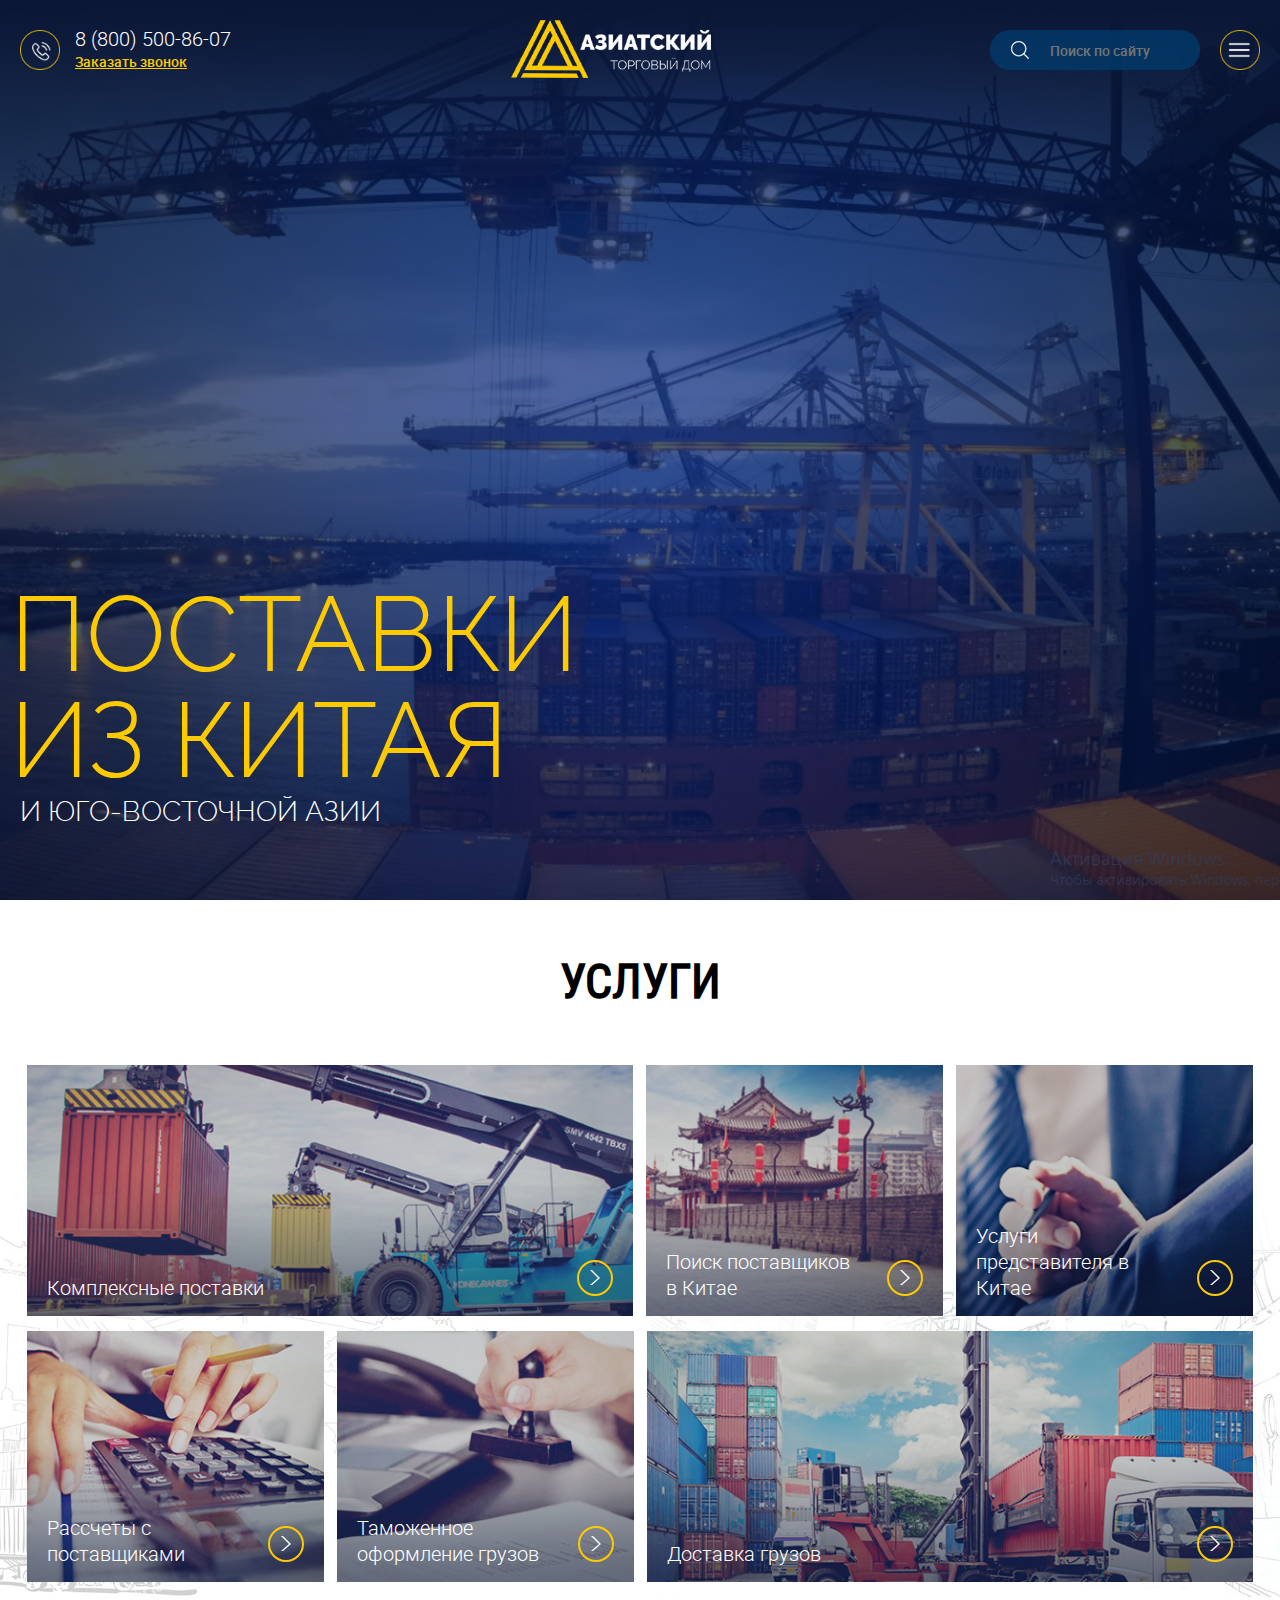
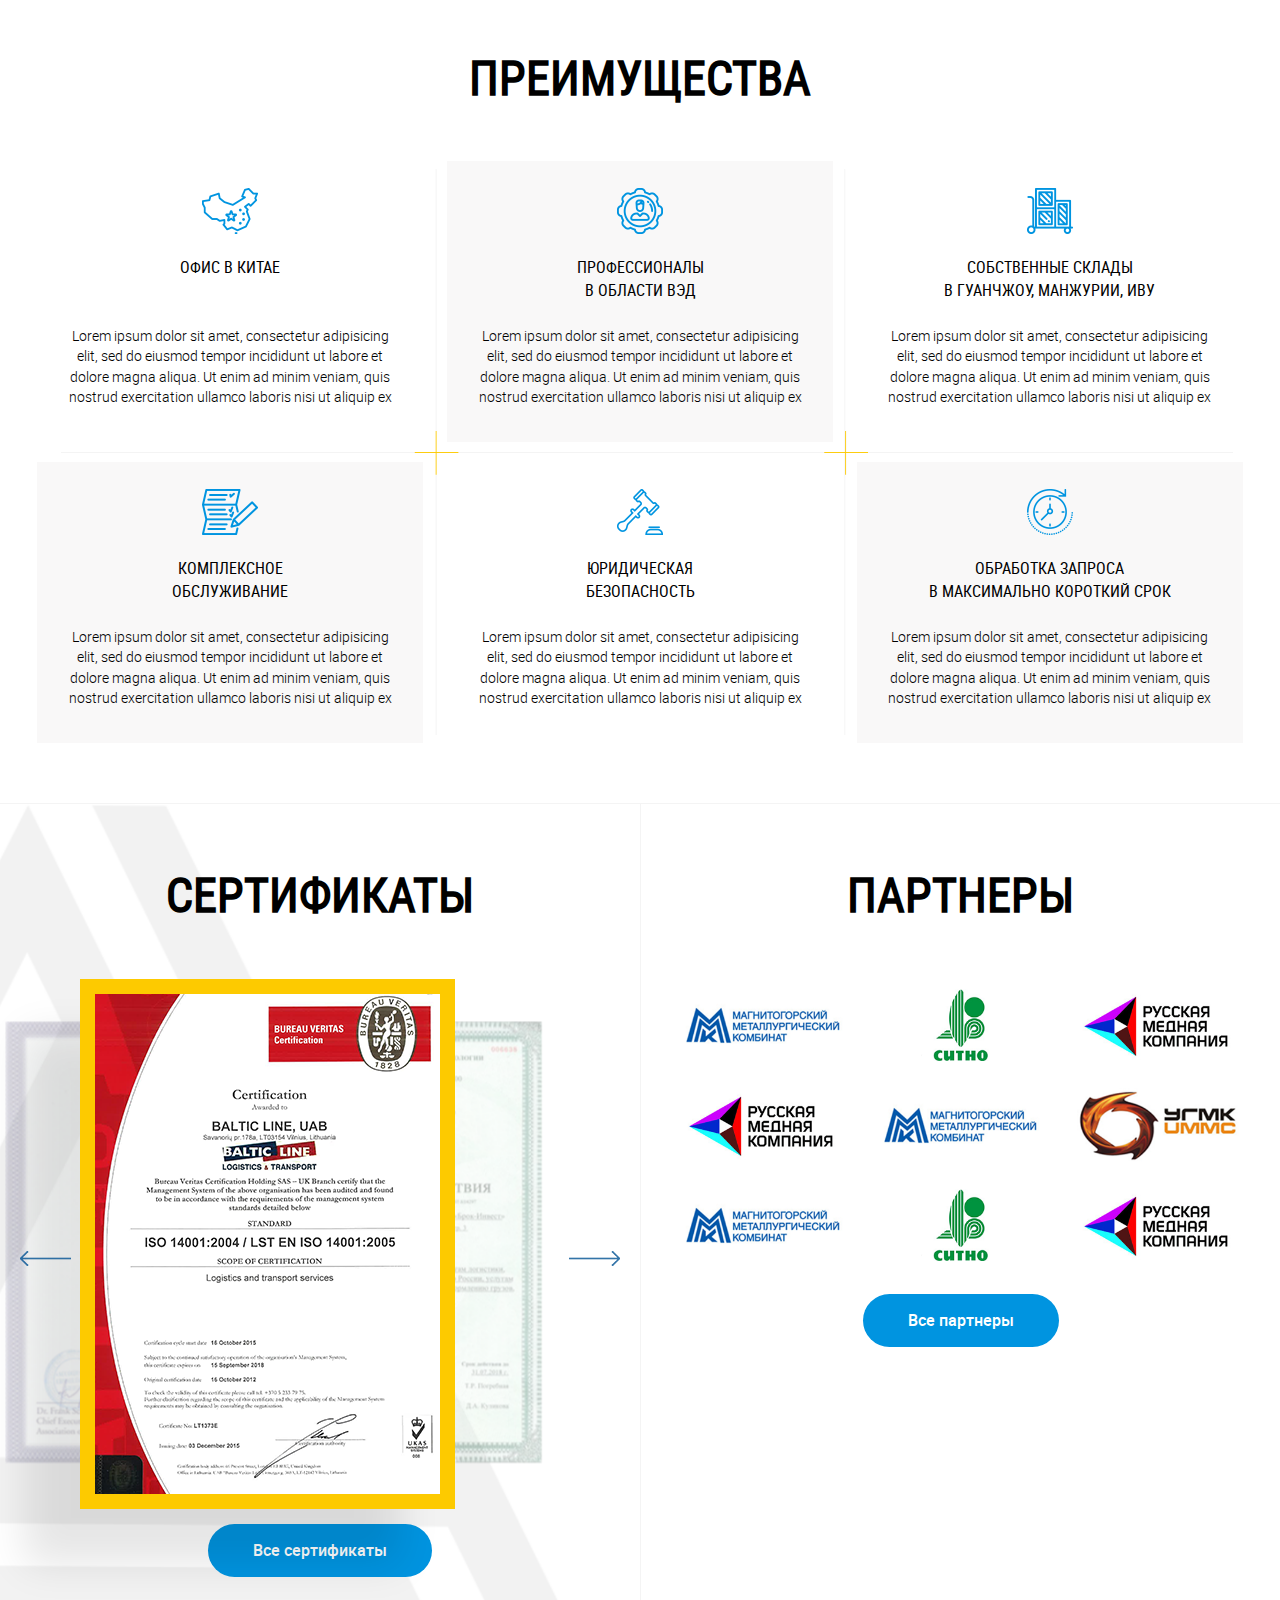
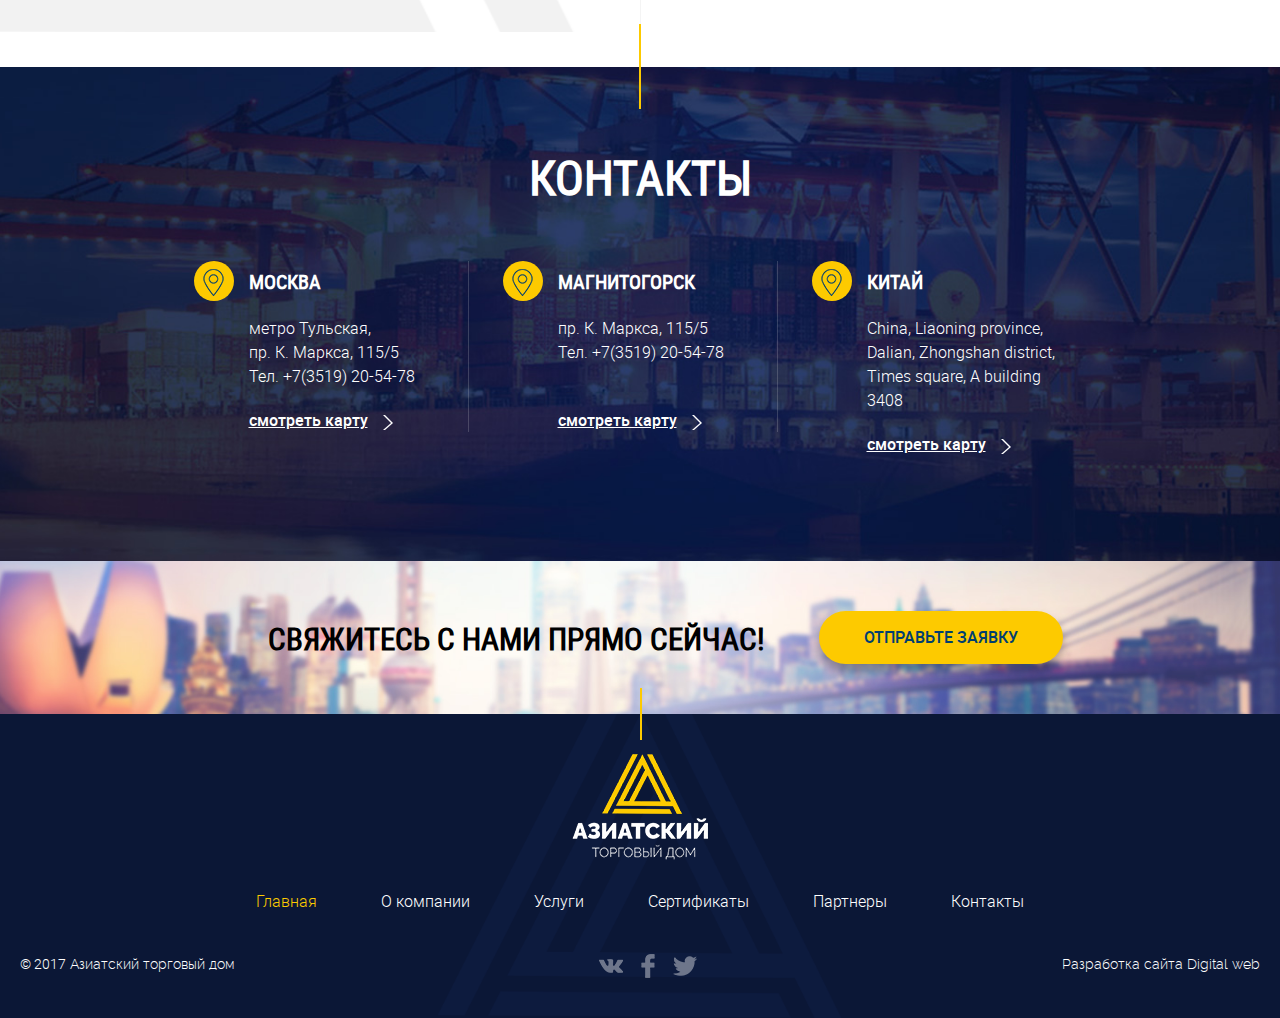
==== index.html @ be12a988 "Верстка главной" ====
<!DOCTYPE html>
<html dir="ltr" lang="ru-RU">
<head>
	<meta charset="utf-8" />
	<meta name="viewport" content="width=device-width">
	
	<!--[if lt IE 9]><script src="js/html5.js" type="text/javascript"></script><![endif]-->
	
	<script type="Text/Javascript" src="js/jquery-1.12.1.min.js"></script>
	<script type="text/javascript" src="js/modernizr.custom.53451.js"></script>
	<script type="text/javascript" src="js/slick.min.js"></script>
	<script type="text/javascript" src="js/jquery.fancybox.min.js"></script>
	<script type="text/javascript" src="js/jquery.gallery.js"></script>
	<script type="text/javascript" src="js/script.js"></script> 
	
	<title>Азиатский торговый дом</title>
	<link rel="stylesheet" type="text/css"  media="all" href="css/jquery.fancybox.css" />
	<link rel="stylesheet" type="text/css"media="all" href="css/slick.css"/>
	<link rel="stylesheet" type="text/css"  media="all" href="css/font.css" />
	<link rel="stylesheet" type="text/css"  media="all" href="css/style_galery.css" />
	<link rel="stylesheet" type="text/css"  media="all" href="template_styles.css" />
</head>
<body id="index"> <!-- Важно!!! на главной странице добавлять в тег body id="index", а во всех остальных его убирать -->

	<!-- шапка -->
	<header id="header">
	    <div class="in">
		
		<div id="headr_cont">
			<a class="tel" href="tel:+78005008607">8 (800) 500-86-07</a><br>
			<a class="order_call" href="#">Заказать звонок</a>
		</div>
		<nav>
			<div class="main_menu_wrap">
			    <ul class="main_menu">
				<li>
					<a href="#" title="Главная страница">Главная</a>
				</li>
				<li>
					<a href="about.html" title="О компании">О компании</a>
				</li>
				<li class="active">
					<a href="services.html" title="Услуги">Услуги</a>
					<ul>
						<li><a href="services-text.html" title="Комплексные поставки ">Комплексные поставки </a></li>
						<li><a href="services-text.html" title="Поиск поставщиков в Китае">Поиск поставщиков в Китае</a></li>
						<li class="active"><a href="services-text.html" title="Рассчеты с поставщиками">Рассчеты с поставщиками</a></li>
						<li><a href="services-text.html" title="Таможенное оформление грузов">Таможенное оформление грузов</a></li>
						<li><a href="services-text.html" title="Доставка грузов">Доставка грузов</a></li>
						<li><a href="services-text.html" title="Услуги представителя в Китае">Услуги представителя в Китае</a></li>
					</ul>
				</li>            
				<li>
					<a href="certificates.html" title="Сертификаты">Сертификаты</a>
				</li>
				<li>
					<a href="partners.html" title="Партнеры">Партнеры</a>
				</li>
				<li>
					<a href="contacts.html" title="Контакты">Контакты</a>
				</li>
			     </ul>
			</div>
			<span class="menu_button"></span>
			<span class="menu_close"></span>
		</nav>
		
		<div class="head_search">
			<form>
				<input type="text" value="" placeholder="Поиск по сайту" >
				<input class="submit" type="submit" value="Поиск">
			</form>
		</div>
		
		<div id="logo">
			<img src="images/logo.png" alt="Азиатский торговый дом" />
		</div>
	    </div>
	</header>
	<!-- end шапка -->
	
	
	<div class="main_section" id="main_screen">
		<div id="background_video">
			<video class="bg_video" loop="loop" autoplay="autoplay" preload="auto" muted="">
				<source src="video/video_bg_main.mp4" type="video/mp4">
				<p>Ваш браузер не поддерживает воспроизведение видео.</p>
			</video>
		</div>
		
		<div class="in">
			<div class="text">
				<div class="h">Поставки <br>из Китая</div>
				<p>и Юго-восточной Азии</p>
			</div>
		</div>
	</div>
	
	<!-- Услуги -->
	<div class="main_section" id="services">
		<div class="in">
		    <div class="h1">Услуги</div>
		    <div class="services_wrap">
			<div class="service">
			    <a href="#">
				<div class="img" style="background-image: url('images/foto1.jpg')"></div>
				<div class="h2">Комплексные поставки</div>
				<span>Подробнее</span>
			    </a>
			</div>
			<div class="service">
			    <a href="#">
				<div class="img" style="background-image: url('images/foto2.jpg')"></div>
				<div class="h2">Поиск поставщиков в Китае</div>
				<span>Подробнее</span>
			    </a>
			</div>
			<div class="service">
			    <a href="#">
				<div class="img" style="background-image: url('images/foto3.jpg')"></div>
				<div class="h2">Услуги представителя в Китае</div>
				<span>Подробнее</span>
			    </a>
			</div>
			<div class="service">
			    <a href="#">
				<div class="img" style="background-image: url('images/foto4.jpg')"></div>
				<div class="h2">Рассчеты с поставщиками</div>
				<span>Подробнее</span>
			    </a>
			</div>
			<div class="service">
			    <a href="#">
				<div class="img" style="background-image: url('images/foto5.jpg')"></div>
				<div class="h2">Таможенное оформление грузов</div>
				<span>Подробнее</span>
			    </a>
			</div>
			<div class="service">
			    <a href="#">
				<div class="img" style="background-image: url('images/foto6.jpg')"></div>
				<div class="h2">Доставка грузов</div>
				<span>Подробнее</span>
			    </a>
			</div>
		    </div>
			
		</div>
	</div>
	
	<!-- Преимущества -->
	<div class="main_section" id="advantages">
		<div class="in">
			<div class="h1">Преимущества</div>
			<div class="advantages_wrap">
				<div class="advantage">
					<div class="icon"><img src="images/advantages_icon1.png" alt=""></div>
					<h6>Офис в&nbsp;Китае</h6>
					<p>Lorem ipsum dolor sit amet, consectetur adipisicing elit, sed do eiusmod tempor incididunt ut labore et dolore magna aliqua. Ut enim ad minim veniam, quis nostrud exercitation ullamco laboris nisi ut aliquip ex</p>
				</div>
				<div class="advantage">
					<div class="icon"><img src="images/advantages_icon2.png" alt=""></div>
					<h6>Профессионалы <br>в&nbsp;области&nbsp;ВЭД</h6>
					<p>Lorem ipsum dolor sit amet, consectetur adipisicing elit, sed do eiusmod tempor incididunt ut labore et dolore magna aliqua. Ut enim ad minim veniam, quis nostrud exercitation ullamco laboris nisi ut aliquip ex</p>
				</div>
				<div class="advantage">
					<div class="icon"><img src="images/advantages_icon3.png" alt=""></div>
					<h6>Собственные склады <br>в Гуанчжоу, Манжурии, Иву</h6>
					<p>Lorem ipsum dolor sit amet, consectetur adipisicing elit, sed do eiusmod tempor incididunt ut labore et dolore magna aliqua. Ut enim ad minim veniam, quis nostrud exercitation ullamco laboris nisi ut aliquip ex</p>
				</div>
				<div class="advantage">
					<div class="icon"><img src="images/advantages_icon4.png" alt=""></div>
					<h6>Комплексное <br>обслуживание</h6>
					<p>Lorem ipsum dolor sit amet, consectetur adipisicing elit, sed do eiusmod tempor incididunt ut labore et dolore magna aliqua. Ut enim ad minim veniam, quis nostrud exercitation ullamco laboris nisi ut aliquip ex</p>
				</div>
				<div class="advantage">
					<div class="icon"><img src="images/advantages_icon5.png" alt=""></div>
					<h6>Юридическая <br>безопасность</h6>
					<p>Lorem ipsum dolor sit amet, consectetur adipisicing elit, sed do eiusmod tempor incididunt ut labore et dolore magna aliqua. Ut enim ad minim veniam, quis nostrud exercitation ullamco laboris nisi ut aliquip ex</p>
				</div>
				<div class="advantage">
					<div class="icon"><img src="images/advantages_icon6.png" alt=""></div>
					<h6>Обработка запроса <br>в максимально короткий срок</h6>
					<p>Lorem ipsum dolor sit amet, consectetur adipisicing elit, sed do eiusmod tempor incididunt ut labore et dolore magna aliqua. Ut enim ad minim veniam, quis nostrud exercitation ullamco laboris nisi ut aliquip ex</p>
				</div>
				
			</div>
		</div>
	</div>
	
	<!-- Сертификаты -->
	<div class="main_section" id="certificates">
		<div class="in">
			<div class="h1">Сертификаты</div>
			<!--img class="cert" src="images/cert.jpg" alt="" />< Временная картинка-заглушка -->
			<div class="certificates_wrap dg-container">
				<div class="dg-wrapper">
					<a herf="#"><img class="cert" src="images/cert1.png" alt="" /></a>
					<a herf="#"><img class="cert" src="images/cert2.png" alt="" /></a>
					<a herf="#"><img class="cert" src="images/cert3.png" alt="" /></a>
					<a herf="#"><img class="cert" src="images/cert1.png" alt="" /></a>
					<a herf="#"><img class="cert" src="images/cert2.png" alt="" /></a>
					<a herf="#"><img class="cert" src="images/cert3.png" alt="" /></a>
				</div>
				<nav>	
					<span class="dg-prev">&lt;</span>
					<span class="dg-next">&gt;</span>
				</nav>
			</div>
			<div><a class="button" href="#">Все сертификаты</a></div>
		</div>
	</div>
	
	
	<!-- Партнеры -->
	<div class="main_section" id="partners">
		<div class="in">
			<div class="h1">Партнеры</div>
			<div class="partners_wrap">
				<div class="partner">
					<img class="partn_logo" src="images/mmk.png" alt="Магнитогоский металлургический комбинат" />
				</div>
				<div class="partner">
					<img class="partn_logo" src="images/sitno.png" alt="Ситно" />
				</div>
				<div class="partner">
					<img class="partn_logo" src="images/rmk.png" alt="Русская медная компания" />
				</div>
				<div class="partner">
					<img class="partn_logo" src="images/rmk.png" alt="Русская медная компания" />
				</div>
				<div class="partner">
					<img class="partn_logo" src="images/mmk.png" alt="Магнитогоский металлургический комбинат" />
				</div>
				<div class="partner">
					<img class="partn_logo" src="images/ugmk.png" alt="УГМК" />
				</div>
				<div class="partner">
					<img class="partn_logo" src="images/mmk.png" alt="Магнитогоский металлургический комбинат" />
				</div>
				<div class="partner">
					<img class="partn_logo" src="images/sitno.png" alt="Ситно" />
				</div>
				<div class="partner">
					<img class="partn_logo" src="images/rmk.png" alt="Русская медная компания" />
				</div>
			</div>
			<div><a class="button" href="#">Все партнеры</a></div>
		</div>
	</div>
	
	
	
	<div class="main_section" id="contacts">
	     <div class="in">
		<div class="h1">Контакты</div>
		<div class="text">
			<div class="cont">
				<h4>Москва</h4>
				<p>
					метро Тульская,<br>
					пр. К. Маркса, 115/5<br>
					Тел. <a href="tel:+73519205478">+7(3519) 20-54-78</a><br>
				</p>
				<a class="map_link" href="#">смотреть карту</a>
			</div>
			<div class="cont">
				<h4>Магнитогорск</h4>
				<p>
					пр. К. Маркса, 115/5<br>
					Тел. <a href="tel:+73519205478">+7(3519) 20-54-78</a><br>
					<br>
				</p>
				<a class="map_link" href="#">смотреть карту</a>
			</div>
			<div class="cont">
				<h4>КИТАЙ</h4>
				<p>
					China, Liaoning province,<br>
					Dalian, Zhongshan district,<br>
					Times square, A building 3408<br>
				</p>
				<a class="map_link" href="#">смотреть карту</a>
			</div>
			
		</div>
	     
	     </div>
	</div>
	
	<div class="main_section" id="send_application">
	     <div class="in">
		<div class="h2">Свяжитесь с нами прямо сейчас!</div>
		<a class="button" href="#">отправьте заявку</a>
	     </div>
	</div>
	
	<!-- подвал -->
	<footer>
	    <div class="in">
		<div id="foo_logo">
			<img src="images/logo_foo.png" alt="Азиатский торговый дом" />
		</div>
		<nav class="foo_main_menu">
			<ul>
				<li class="active">
					<a href="#" title="Главная страница">Главная</a>
				</li>
				<li>
					<a href="about.html" title="О компании">О компании</a>
				</li>
				<li>
					<a href="services.html" title="Услуги">Услуги</a>
				</li>            
				<li>
					<a href="certificates.html" title="Сертификаты">Сертификаты</a>
				</li>
				<li>
					<a href="partners.html" title="Партнеры">Партнеры</a>
				</li>
				<li>
					<a href="contacts.html" title="Контакты">Контакты</a>
				</li>
			</ul>
		</nav>
		<div id="copy"><span>© 2017</span> Азиатский торговый дом</div>
		<div id="dev">Разработка сайта Digital web</div>
		<div id="social">
		    <!--noindex-->
			<a rel="nofollow" title="ВКонтакте" href="#"><img src="images/vk.png" alt="VK" /></a>
			<a rel="nofollow" title="FaceBook" href="#"><img src="images/fb.png" alt="FB" /></a>
			<a rel="nofollow" title="Tweeter" href="#"><img src="images/tw.png" alt="TW" /></a>
		    <!--/noindex-->
		</div>
	    </div>
	</footer>
	<!-- end подвал -->
	

</body>
</html>
---- css/font.css ----
@font-face {
    font-family: 'Roboto';
    src: url('../fonts/roboto-black.eot');
    src: local('Roboto'),
         url('../fonts/roboto-black.eot?#iefix') format('embedded-opentype'),
         url('../fonts/roboto-black.woff2') format('woff2'),
         url('../fonts/roboto-black.woff') format('woff'),
         url('../fonts/roboto-black.ttf') format('truetype'),
         url('../fonts/roboto-black.svg#robotoblack') format('svg');
    font-weight: 900;
    font-style: normal;
}


@font-face {
    font-family: 'Roboto';
    src: url('../fonts/roboto-bold.eot');
    src: local('Roboto'),
         url('../fonts/roboto-bold.eot?#iefix') format('embedded-opentype'),
         url('../fonts/roboto-bold.woff2') format('woff2'),
         url('../fonts/roboto-bold.woff') format('woff'),
         url('../fonts/roboto-bold.ttf') format('truetype'),
         url('../fonts/roboto-bold.svg#robotobold') format('svg');
    font-weight: 700;
    font-style: normal;
}


@font-face {
    font-family: 'Roboto';
    src: url('../fonts/roboto-medium.eot');
    src: local('Roboto'),
         url('../fonts/roboto-medium.eot?#iefix') format('embedded-opentype'),
         url('../fonts/roboto-medium.woff2') format('woff2'),
         url('../fonts/roboto-medium.woff') format('woff'),
         url('../fonts/roboto-medium.ttf') format('truetype'),
         url('../fonts/roboto-medium.svg#robotomedium') format('svg');
    font-weight: 500;
    font-style: normal;
}


@font-face {
    font-family: 'Roboto';
    src: url('../fonts/roboto-light.eot');
    src: local('Roboto'),
         url('../fonts/roboto-light.eot?#iefix') format('embedded-opentype'),
         url('../fonts/roboto-light.woff2') format('woff2'),
         url('../fonts/roboto-light.woff') format('woff'),
         url('../fonts/roboto-light.ttf') format('truetype'),
         url('../fonts/roboto-light.svg#robotolight') format('svg');
    font-weight: 300;
    font-style: normal;
}


@font-face {
    font-family: 'Roboto Condensed';
    src: url('../fonts/robotocondensed-regular.eot');
    src: local('Roboto Condensed'),
         url('../fonts/robotocondensed-regular.eot?#iefix') format('embedded-opentype'),
         url('../fonts/robotocondensed-regular.woff2') format('woff2'),
         url('../fonts/robotocondensed-regular.woff') format('woff'),
         url('../fonts/robotocondensed-regular.ttf') format('truetype'),
         url('../fonts/robotocondensed-regular.svg#roboto_condensedregular') format('svg');
    font-weight: 400;
    font-style: normal;
}


@font-face {
    font-family: 'Raleway';
    src: url('../fonts/raleway-bold.eot');
    src: local('Raleway'),
         url('../fonts/raleway-bold.eot?#iefix') format('embedded-opentype'),
         url('../fonts/raleway-bold.woff2') format('woff2'),
         url('../fonts/raleway-bold.woff') format('woff'),
         url('../fonts/raleway-bold.ttf') format('truetype'),
         url('../fonts/raleway-bold.svg#ralewaybold') format('svg');
    font-weight: 700;
    font-style: normal;
}


@font-face {
    font-family: 'Raleway';
    src: url('../fonts/raleway-light.eot');
    src: local('Raleway'),
         url('../fonts/raleway-light.eot?#iefix') format('embedded-opentype'),
         url('../fonts/raleway-light.woff2') format('woff2'),
         url('../fonts/raleway-light.woff') format('woff'),
         url('../fonts/raleway-light.ttf') format('truetype'),
         url('../fonts/raleway-light.svg#ralewaylight') format('svg');
    font-weight: 300;
    font-style: normal;
}
---- css/style_galery.css ----
.dg-container{
	width: 100%;
	height: 545px;
	position: relative;
}
.dg-wrapper{
	width: 481px;
	height: 500px;
	margin: 0 auto;
	position: relative;
	-webkit-transform-style: preserve-3d;
	-moz-transform-style: preserve-3d;
	-o-transform-style: preserve-3d;
	-ms-transform-style: preserve-3d;
	transform-style: preserve-3d;
	-webkit-perspective: 1500px;
	-moz-perspective: 1500px;
	-o-perspective: 1500px;
	-ms-perspective: 1500px;
	perspective: 1500px;
}
.dg-wrapper a{
	width: 345px;
	/*width: 482px;  */
	/*height: 316px;*/
	height: 500px;
	display: block;
	position: absolute;
	left: 0;
	top: 0;
	background: transparent url(../images/browser.png) no-repeat top left;
	/*box-shadow: 0px 10px 20px rgba(0,0,0,0.3);*/
	border: 15px solid transparent;
}
.dg-wrapper a.dg-transition{
	-webkit-transition: all 0.5s ease-in-out;
	-moz-transition: all 0.5s ease-in-out;
	-o-transition: all 0.5s ease-in-out;
	-ms-transition: all 0.5s ease-in-out;
	transition: all 0.5s ease-in-out;
}
.dg-wrapper a img{
	display: block;
	/*padding: 41px 0px 0px 1px;*/
	opacity: 0.3;
	-webkit-transition: opacity 0.2s ease-out 0s;
	-moz-transition: opacity 0.2s ease-out 0s;
	-o-transition: opacity 0.2s ease-out 0s;
	transition: opacity 0.2s ease-out 0s;
}
.dg-wrapper a div{
	font-style: italic;
	text-align: center;
	line-height: 50px;
	text-shadow: 1px 1px 1px rgba(255,255,255,0.5);
	color: #333;
	font-size: 16px;
	width: 100%;
	bottom: -55px;
	display: none;
	position: absolute;
}
.dg-wrapper a.dg-center{
	box-shadow: -55px 55px 38px rgba(0,0,0,0.1);
	border-color: #fdca00;
}
.dg-wrapper a.dg-center img {
	opacity: 1;
}
.dg-wrapper a.dg-center div{
	display: block;
}
.dg-container nav{
	width: 100%;
	position: absolute;
	z-index: 1000;
	/*bottom: 40px;*/
	top: 50%;
	left: 0%;
	/*margin-left: -29px;*/
}
.dg-container nav span{
	text-indent: -9000px;
	float: left;
	cursor:pointer;
	width: 51px;
	height: 15px;
	opacity: 0.8;
	background: transparent url(../images/dg_arr_left.png) no-repeat top left;
}
.dg-container nav span:hover{
	opacity: 1;
}
.dg-container nav span.dg-next{
	background-image: url(../images/dg_arr_right.png);
	margin-left: 10px;
	float: right;
}
---- template_styles.css ----
html, body {
  margin: 0;
  padding: 0;
  min-height: 100%;
  width: 100%;
  height: 100%;
  position: relative;
  background: #ffffff;
}

a {
  outline: none;
  cursor: pointer;
}

a img {
  border: none;
  cursor: pointer;
}

img {
  vertical-align: bottom;
}

p {
  margin: 0 0 20px;
}

h1, h2, h3, h4, h5, h6 {
  margin: 0;
  font-weight: 700;
}

strong {
  font-weight: 700;
}

table {
  border: 0;
  border-collapse: collapse;
  border-spacing: 0;
}

ul {
  margin: 0;
  padding: 0;
}

ul li {
  margin: 0;
  padding: 0;
  list-style-type: none;
}

hr {
  border: 0;
}

*:focus {
  outline: none;
}

/* HTML5 display-role reset for older browsers */
article, aside, details, figcaption, figure,
footer, header, hgroup, menu, nav, section {
  display: block;
}

body {
  font-family: "Roboto", Arial, Helvetica, sans-serif;
  font-size: 16px;
  line-height: 20px;
  font-weight: 100;
  color: #000000;
  background: #fff;
}

a {
  text-decoration: underline;
  color: #fdca00;
}

a:hover {
  text-decoration: none;
}

h1, .h1, h2, .h2, h3, .h3, h4, .h4, h5, .h5, h6, .h6 {
  font-weight: 700;
  line-height: 145%;
  font-family: "Roboto Condensed", "Roboto", Arial, Helvetica, sans-serif;
}

h1, .h1 {
  font-size: 48px;
  text-align: center;
  text-transform: uppercase;
  padding-bottom: 10px;
  margin-bottom: 40px;
}

h2, .h2 {
  font-size: 30px;
}

h3, .h3 {
  font-size: 25px;
}

h4, .h4 {
  font-size: 22px;
}

h5, .h5 {
  font-size: 19px;
}

h6, .h6 {
  font-size: 16px;
}

@media screen and (max-width: 999px) {
  h1, .h1 {
    font-size: 38px;
    margin-bottom: 20px;
  }
}
@media screen and (max-width: 590px) {
  h1, .h1 {
    font-size: 28px;
    margin-bottom: 10px;
  }

  h2, .h2 {
    font-size: 24px;
  }

  h3, .h3 {
    font-size: 21px;
  }

  h4, .h4 {
    font-size: 18px;
  }

  h5, .h5 {
    font-size: 15px;
  }

  h6, .h6 {
    font-size: 12px;
  }
}
a.button {
  padding: 17px 45px 9px;
  height: 53px;
  display: inline-block;
  vertical-align: top;
  box-sizing: border-box;
  text-align: center;
  text-decoration: none;
  font-size: 16px;
  line-height: 19px;
  font-weight: 500;
  color: #fff;
  background-color: #0094e0;
  cursor: pointer;
  border-radius: 27px;
  -webkit-transition: background-color 0.2s ease-out 0s;
  -moz-transition: background-color 0.2s ease-out 0s;
  -o-transition: background-color 0.2s ease-out 0s;
  transition: background-color 0.2s ease-out 0s;
}

a.button:hover {
  background-color: #0076b2;
}

a.button:active {
  height: 51px;
  margin-top: 1px;
  margin-bottom: 1px;
}

.slick-slider {
  position: relative;
  margin: 0 auto;
}
.slick-slider .slick-arrow {
  position: absolute;
  top: 50%;
  margin-top: -25px;
  width: 46px;
  height: 46px;
  text-indent: 10000px;
  overflow: hidden;
  z-index: 5;
  outline: none;
  background: transparent center no-repeat;
  cursor: pointer;
  border: 2px solid #fdca00;
  border-radius: 25px;
  -webkit-transition: background-color 0.2s ease-out 0s;
  -moz-transition: background-color 0.2s ease-out 0s;
  -o-transition: background-color 0.2s ease-out 0s;
  transition: background-color 0.2s ease-out 0s;
}
.slick-slider .slick-arrow:hover {
  background-color: #fdca00;
}
.slick-slider .slick-prev {
  left: 9px;
  background-image: url(images/arr_left.png);
}
.slick-slider .slick-prev:hover {
  background-image: url(images/arr_left_hover.png);
}
.slick-slider .slick-next {
  background-image: url(images/arr_right.png);
  right: 9px;
}
.slick-slider .slick-next:hover {
  background-image: url(images/arr_right_hover.png);
}
.slick-slider .slick-dots {
  position: absolute;
  width: 300px;
  margin-left: -150px;
  left: 50%;
  bottom: 22px;
  font-size: 0;
  text-align: center;
}
.slick-slider .slick-dots li {
  display: inline-block;
  width: 15px;
  height: 15px;
  border-radius: 11px;
  line-height: 12px;
  overflow: hidden;
  margin: 0 2px;
  padding: 1px;
  cursor: pointer;
  border: 2px solid transparent;
  background: none;
  outline: none;
}
.slick-slider .slick-dots li button {
  outline: none !important;
  padding: 0;
  border: none;
  width: 15px;
  height: 15px;
  border-radius: 8px;
  vertical-align: middle;
  text-indent: 100px;
  font-size: 0;
  background-color: #3c3c3c;
  cursor: pointer;
}
.slick-slider .slick-dots li button::-moz-focus-inner {
  border: none;
}
.slick-slider .slick-dots li.slick-active {
  border-color: #fdca00;
  background-color: #fdca00;
}
.slick-slider .slick-dots li.slick-active button {
  background-color: #fdca00;
}

.tabs_container {
  position: relative;
  margin-right: -3px;
}

.tab {
  height: 0;
  overflow: hidden;
  opacity: 0;
}

.tab.active {
  opacity: 1;
  height: auto;
  overflow: visible;
}

.tab_buttons {
  text-align: center;
  position: relative;
}
.tab_buttons span {
  display: inline-block;
  margin-top: 4px;
  padding: 15px 50px 15px;
  background-color: #333333;
  color: #fff;
  cursor: pointer;
  text-transform: uppercase;
}
.tab_buttons span:after {
  content: '';
  display: block;
  border-bottom: 1px dotted transparent;
  -webkit-transition: border-color 0.2s ease-out 0s;
  -moz-transition: border-color 0.2s ease-out 0s;
  -o-transition: border-color 0.2s ease-out 0s;
  transition: border-color 0.2s ease-out 0s;
}
.tab_buttons span.active {
  background-color: #fdca00;
}
.tab_buttons span.active:after, .tab_buttons span:hover:after {
  border-color: #fff;
}

.in {
  padding: 10px 20px;
  margin: 0 auto;
  max-width: 1560px;
  position: relative;
}
.in:after {
  content: "";
  display: block;
  clear: both;
}

.main_section .in {
  padding: 40px 35px;
}

.main_section {
  position: relative;
}

.main_section ul li {
  padding: 3px 0 3px 35px;
  background: url(images/li.png) left center no-repeat;
  margin-bottom: 20px;
}

.fancybox-enabled {
  overflow: auto;
}

/* start header styles */
#header {
  width: 100%;
  position: absolute;
  top: 0;
  color: #fff;
  z-index: 30;
}
#header .in {
  z-index: 2;
  max-width: 1850px;
  padding: 30px 35px;
}
#header #headr_cont {
  float: left;
  font-size: 14px;
  line-height: 145%;
  font-weight: 500;
  background: url(images/icon_tel.png) left 15px no-repeat;
  padding: 11px 0 7px 70px;
}
#header #headr_cont a.tel {
  color: #fff;
  font-size: 24px;
  line-height: 130%;
  font-weight: 300;
  text-decoration: none;
  -webkit-transition: color 0.2s ease-out 0s;
  -moz-transition: color 0.2s ease-out 0s;
  -o-transition: color 0.2s ease-out 0s;
  transition: color 0.2s ease-out 0s;
}
#header #headr_cont a.tel:hover {
  color: #fdca00;
}
#header .head_search {
  float: right;
  width: 270px;
  background-color: rgba(0, 62, 112, 0.7);
  border-radius: 20px;
  height: 40px;
  margin-top: 20px;
}
#header .head_search input {
  background: 0;
  border: 0;
  height: 40px;
  width: 220px;
  padding: 10px 20px 10px 10px;
  box-sizing: border-box;
  color: #fff;
  font-size: 14px;
  font-family: "Roboto", Arial, Helvetica, sans-serif;
  font-weight: 500;
  float: right;
}
#header .head_search input.submit {
  background: url(images/icon_search.png) center no-repeat;
  width: 40px;
  cursor: pointer;
  text-indent: 100000px;
  overflow: hidden;
}
#header nav {
  margin: 15px -35px 10px 40px;
  padding: 0;
  font-size: 24px;
  line-height: 130%;
  font-weight: 300;
  width: 85px;
  float: right;
  position: relative;
  height: 50px;
}
#header nav .menu_button, #header nav .menu_close {
  width: 50px;
  height: 50px;
  background: url(images/icon_menu.png) center no-repeat;
  position: absolute;
  top: 0;
  left: 0;
  z-index: 2;
  cursor: pointer;
}
#header nav .menu_close {
  background: url(images/icon_close.png) center no-repeat;
  z-index: 5;
  display: none;
}
#header nav .menu_close.show {
  display: block;
}
#header nav .main_menu_wrap {
  position: fixed;
  top: 0;
  left: 0;
  height: 0%;
  width: 100%;
  z-index: 3;
  background: rgba(0, 0, 0, 0.5);
}
#header nav .main_menu_wrap.show {
  height: 100%;
}
#header nav ul.main_menu {
  background: #0c89d1 url(images/menu_bg.jpg) center no-repeat;
  background-size: cover;
  position: relative;
  width: 50%;
  left: 100%;
  height: 100%;
  overflow: auto;
  -webkit-transition: left 0.6s ease-out 0s;
  -moz-transition: left 0.6s ease-out 0s;
  -o-transition: left 0.6s ease-out 0s;
  transition: left 0.6s ease-out 0s;
  margin-bottom: 20px;
}
#header nav ul.main_menu li {
  text-align: left;
  position: relative;
  top: 22%;
  padding-left: 35%;
}
#header nav ul.main_menu li.active:before {
  content: '';
  position: absolute;
  width: 35%;
  top: 50%;
  border: 1px solid #fdca00;
  opacity: 0.5;
  left: 0;
}
#header nav ul.main_menu li.active a {
  font-weight: 500;
  color: #fdca00;
}
#header nav ul.main_menu a {
  color: #fff;
  text-decoration: none;
  display: inline-block;
  padding: 15px 70px;
}
#header nav ul.main_menu a:hover {
  color: #fdca00;
}
#header nav ul.main_menu .submenu ul {
  background: #0b1736;
  position: fixed;
  width: 30%;
  height: 100%;
  left: 100%;
  font-size: 18px;
  line-height: 130%;
  top: 0;
  -webkit-transition: left 0.6s ease-out 0s;
  -moz-transition: left 0.6s ease-out 0s;
  -o-transition: left 0.6s ease-out 0s;
  transition: left 0.6s ease-out 0s;
}
#header nav ul.main_menu .submenu ul li {
  padding-left: 12.5%;
}
#header nav ul.main_menu .submenu ul li.active:before {
  width: 12%;
}
#header nav ul.main_menu .submenu ul li.active a {
  background-color: #082952;
  font-weight: 500;
  color: #fdca00;
}
#header nav ul.main_menu .submenu ul li a {
  padding: 20px 40px;
  border-radius: 30px;
  color: #fff;
  font-weight: 300;
}
#header nav ul.main_menu .submenu ul li a:hover {
  color: #fdca00;
}
#header nav ul.main_menu .submenu.show ul {
  left: 70%;
}
#header #logo {
  margin-right: 33px;
  text-align: center;
  font-size: 35px;
  color: #fdca00;
}
#header #logo a:hover {
  opacity: 0.8;
}

@media screen and (max-width: 1300px) {
  #header .in {
    padding: 20px 20px;
  }
  #header #headr_cont {
    background-position: left 10px;
    background-size: 40px;
    padding: 6px 0 7px 55px;
  }
  #header #headr_cont a.tel {
    font-size: 20px;
    line-height: 130%;
  }
  #header .head_search {
    margin-top: 10px;
    width: 210px;
  }
  #header .head_search input {
    width: 160px;
  }
  #header nav {
    margin: 10px -20px 10px 20px;
    padding: 0;
    font-size: 20px;
    line-height: 130%;
    width: 60px;
    float: right;
    position: relative;
    height: 50px;
  }
  #header nav .menu_button, #header nav .menu_close {
    width: 40px;
    height: 40px;
    background-size: 40px;
  }
  #header nav ul.main_menu li {
    padding-left: 15%;
  }
  #header nav ul.main_menu li.active:before {
    width: 15%;
  }
  #header nav ul.main_menu .submenu ul {
    font-size: 15px;
    line-height: 130%;
    width: 40%;
  }
  #header nav ul.main_menu .submenu.show ul {
    left: 60%;
  }
  #header #logo img {
    width: 200px;
  }
}
@media screen and (max-width: 800px) {
  #header .head_search {
    display: none;
  }
  #header nav {
    margin: 10px -20px 10px 20px;
    padding: 0;
    font-size: 18px;
    line-height: 130%;
  }
  #header nav ul.main_menu li {
    padding-left: 10%;
  }
  #header nav ul.main_menu li.active:before {
    width: 10%;
  }
  #header nav ul.main_menu li a {
    padding: 15px 30px;
  }
  #header nav ul.main_menu .submenu ul {
    font-size: 13px;
    line-height: 130%;
    width: 50%;
  }
  #header nav ul.main_menu .submenu.show ul {
    left: 50%;
  }
}
@media screen and (max-width: 590px) {
  #header #logo img {
    width: 150px;
  }
  #header #headr_cont {
    background-position: left 4px;
    background-size: 30px;
    padding: 0px 0 7px 45px;
    font-size: 12px;
  }
  #header #headr_cont a.tel {
    font-size: 16px;
    line-height: 130%;
  }
  #header nav {
    margin: 4px -20px 10px 20px;
    width: 50px;
    height: 50px;
    font-size: 15px;
    line-height: 130%;
  }
  #header nav .menu_button, #header nav .menu_close {
    width: 30px;
    height: 30px;
    background-size: 30px;
  }
  #header nav ul.main_menu li {
    padding-left: 4%;
  }
  #header nav ul.main_menu li.active:before {
    width: 4%;
  }
  #header nav ul.main_menu li a {
    padding: 10px 15px;
  }
  #header nav ul.main_menu .submenu ul li {
    padding-left: 8%;
  }
  #header nav ul.main_menu .submenu ul li.active:before {
    width: 7.5%;
  }
  #header nav ul.main_menu .submenu ul li a {
    padding: 10px 20px;
    border-radius: 30px;
    color: #fff;
    font-weight: 300;
  }
  #header nav ul.main_menu .submenu ul li a:hover {
    color: #fdca00;
  }
}
@media screen and (max-width: 450px) {
  #header #headr_cont {
    display: none;
  }
  #header #logo {
    text-align: left;
  }
  #header nav {
    margin: 4px -20px 10px 20px;
    width: 50px;
    height: 50px;
    font-size: 15px;
    line-height: 130%;
  }
  #header nav .menu_button, #header nav .menu_close {
    width: 30px;
    height: 30px;
    background-size: 30px;
  }
  #header nav ul.main_menu {
    width: 80%;
  }
  #header nav ul.main_menu li {
    padding-left: 4%;
    top: 10%;
  }
  #header nav ul.main_menu li.active:before {
    display: none;
  }
  #header nav ul.main_menu li a {
    padding: 10px 15px;
  }
  #header nav ul.main_menu .submenu ul {
    position: relative;
    display: none;
    width: 95%;
  }
  #header nav ul.main_menu .submenu ul li {
    padding-left: 4%;
  }
  #header nav ul.main_menu .submenu ul li a {
    padding: 10px 20px;
    border-radius: 30px;
    color: #fff;
    font-weight: 300;
  }
  #header nav ul.main_menu .submenu ul li a:hover {
    color: #fdca00;
  }
  #header nav ul.main_menu .submenu.show ul {
    display: block;
    left: 0;
  }
}
/* end header styles */
/* start footer styles */
footer {
  width: 100%;
  bottom: 0;
  left: 0;
  background: #0b1736 url(images/foo_bg.png) center no-repeat;
  background-size: auto 100%;
  position: relative;
}
footer .in {
  max-width: 1300px;
  color: #fff;
  padding: 40px 20px;
  font-size: 14px;
  line-height: 145%;
  text-align: center;
}
footer .in:after {
  content: "";
  display: block;
  clear: both;
}
footer .in:before {
  content: '';
  height: 50px;
  border: 1px solid #fdca00;
  position: absolute;
  top: -26px;
  left: 50%;
}
footer #foo_logo {
  margin-bottom: 30px;
}
footer .foo_main_menu {
  position: relative;
  padding-bottom: 25px;
  font-size: 16px;
  line-height: 145%;
}
footer .foo_main_menu li {
  display: inline-block;
  margin: 0 30px 15px;
}
footer .foo_main_menu a {
  color: #fff;
  text-decoration: none;
  -webkit-transition: color 0.2s ease-out 0s;
  -moz-transition: color 0.2s ease-out 0s;
  -o-transition: color 0.2s ease-out 0s;
  transition: color 0.2s ease-out 0s;
}
footer .foo_main_menu a:hover {
  color: #fdca00;
}
footer .foo_main_menu .active a {
  color: #fdca00;
}
footer #copy {
  float: left;
  font-family: "Raleway", "Roboto", Arial, Helvetica, sans-serif;
}
footer #copy span {
  font-family: "Roboto", Arial, Helvetica, sans-serif;
}
footer #dev {
  float: right;
  font-family: "Raleway", "Roboto", Arial, Helvetica, sans-serif;
}
footer #social a {
  margin: 0 5px;
  opacity: 0.4;
  -webkit-transition: opacity 0.2s ease-out 0s;
  -moz-transition: opacity 0.2s ease-out 0s;
  -o-transition: opacity 0.2s ease-out 0s;
  transition: opacity 0.2s ease-out 0s;
}
footer #social a:hover {
  opacity: 1;
}

@media screen and (max-width: 999px) {
  footer #foo_logo img {
    width: 100px;
  }
  footer .foo_main_menu {
    padding-bottom: 20px;
    font-size: 15px;
    line-height: 145%;
  }
  footer .foo_main_menu li {
    margin: 0 20px 15px;
  }
}
@media screen and (max-width: 800px) {
  footer .in {
    padding: 30px 20px;
    font-size: 12px;
    line-height: 145%;
  }
  footer .foo_main_menu {
    padding-bottom: 20px;
    font-size: 14px;
    line-height: 145%;
  }
  footer .foo_main_menu li {
    margin: 0 10px 15px;
  }
}
@media screen and (max-width: 590px) {
  footer .in {
    padding: 30px 20px;
    font-size: 12px;
    line-height: 145%;
  }
  footer .in:before {
    display: none;
  }
  footer #foo_logo {
    float: left;
    margin-bottom: 10px;
  }
  footer .foo_main_menu {
    display: none;
  }
  footer #copy {
    float: right;
    margin-bottom: 10px;
  }
  footer #dev {
    clear: right;
    margin-bottom: 10px;
  }
  footer #social {
    clear: right;
    text-align: right;
  }
}
@media screen and (max-width: 450px) {
  footer #foo_logo img {
    width: 70px;
  }
  footer #social {
    clear: both;
    text-align: center;
  }
}
/* end footer styles */
/* start main slider styles */
#main_screen {
  height: 100%;
  display: block;
  min-height: 600px;
  overflow: hidden;
  z-index: 1;
}
#main_screen #background_video {
  position: absolute;
  width: 100%;
  height: 100%;
  z-index: 0;
  top: 0;
  left: 0;
  overflow: hidden;
  background: #27437b url(images/main_screen_bg.jpg) center no-repeat;
  background-size: cover;
  min-height: 700px;
}
#main_screen #background_video video {
  background-color: transparent;
  pointer-events: none;
  min-height: 100%;
  min-width: 100%;
  position: absolute;
  z-index: 0;
  left: 0;
  top: 0;
  height: auto;
  width: 100%;
  object-fit: cover;
}
#main_screen .in {
  max-width: 1680px;
  padding: 0 20px;
  height: 100%;
  position: relative;
}
#main_screen .text {
  position: absolute;
  left: 20px;
  bottom: 70px;
  font-family: "Raleway", "Roboto", Arial, Helvetica, sans-serif;
  text-transform: uppercase;
}
#main_screen .text .h {
  color: #fdca00;
  font-size: 136px;
  line-height: 100%;
  font-weight: 300;
  text-align: left;
  margin-left: -10px;
}
#main_screen .text p {
  color: #fff;
  font-size: 34px;
  line-height: 130%;
}

@media screen and (max-width: 1600px) {
  #main_screen .text {
    bottom: 60px;
  }
  #main_screen .text .h {
    font-size: 121px;
    line-height: 100%;
  }
  #main_screen .text p {
    font-size: 31px;
    line-height: 130%;
  }
}
@media screen and (max-width: 1300px) {
  #main_screen .text {
    bottom: 50px;
  }
  #main_screen .text .h {
    font-size: 106px;
    line-height: 100%;
  }
  #main_screen .text p {
    font-size: 28px;
    line-height: 130%;
  }
}
@media screen and (max-width: 999px) {
  #main_screen {
    min-height: 450px;
  }
  #main_screen #background_video {
    min-height: 600px;
  }
  #main_screen .text {
    bottom: 40px;
  }
  #main_screen .text .h {
    font-size: 91px;
    line-height: 100%;
    margin-left: -5px;
  }
  #main_screen .text p {
    font-size: 25px;
    line-height: 130%;
  }
}
@media screen and (max-width: 800px) {
  #main_screen .text {
    bottom: 40px;
  }
  #main_screen .text .h {
    font-size: 81px;
    line-height: 100%;
  }
  #main_screen .text p {
    font-size: 23px;
    line-height: 130%;
  }
}
@media screen and (max-width: 590px) {
  #main_screen {
    min-height: 300px;
  }
  #main_screen #background_video {
    min-height: 450px;
  }
  #main_screen .text {
    bottom: 30px;
  }
  #main_screen .text .h {
    font-size: 66px;
    line-height: 100%;
  }
  #main_screen .text p {
    font-size: 19px;
    line-height: 130%;
  }
}
@media screen and (max-width: 450px) {
  #main_screen .text {
    bottom: 20px;
  }
  #main_screen .text .h {
    font-size: 51px;
    line-height: 100%;
    margin-left: -3px;
  }
  #main_screen .text p {
    font-size: 16px;
    line-height: 130%;
  }
}
/* end main slider styles */
/* start services styles */
#services {
  background: #fff url(images/services_bg.jpg) center bottom no-repeat;
  background-size: 100% auto;
}
#services .in {
  max-width: 1300px;
  padding: 55px 20px 0;
  text-align: center;
}
#services .services_wrap {
  font-size: 0px;
}
#services .services_wrap .service {
  font-size: 16px;
  font-weight: 300;
  line-height: 145%;
  display: inline-block;
  vertical-align: top;
  height: 311px;
  width: 23.92308%;
  margin: 0 0.53846% 15px;
  text-align: left;
  position: relative;
  background-color: #0b1736;
}
#services .services_wrap .service:after {
  content: '';
  position: absolute;
  bottom: 0;
  left: 0;
  width: 100%;
  height: 58.19936%;
  background: url(images/shadow.png) center bottom repeat-x;
  background-size: auto 100%;
  z-index: 2;
  opacity: 1;
  -webkit-transition: opacity 0.2s ease-out 0s;
  -moz-transition: opacity 0.2s ease-out 0s;
  -o-transition: opacity 0.2s ease-out 0s;
  transition: opacity 0.2s ease-out 0s;
}
#services .services_wrap .service a {
  display: block;
  width: 100%;
  height: 100%;
}
#services .services_wrap .service .img {
  background-position: center;
  background-repeat: no-repeat;
  background-size: cover;
  position: absolute;
  z-index: 1;
  width: 100%;
  height: 100%;
  left: 0;
  top: 0;
  opacity: 0.8;
  -webkit-transition: opacity 0.2s ease-out 0s;
  -moz-transition: opacity 0.2s ease-out 0s;
  -o-transition: opacity 0.2s ease-out 0s;
  transition: opacity 0.2s ease-out 0s;
}
#services .services_wrap .service .h2 {
  font-weight: 300;
  color: #fff;
  position: absolute;
  z-index: 3;
  padding: 15px 80px 15px 20px;
  line-height: 130%;
  font-weight: 300;
  font-family: "Roboto", Arial, Helvetica, sans-serif;
  bottom: 0;
}
#services .services_wrap .service span {
  background: url(images/arr_right.png) center no-repeat;
  position: absolute;
  z-index: 5;
  right: 20px;
  bottom: 20px;
  width: 36px;
  height: 36px;
  border: 2px solid #fdca00;
  border-radius: 20px;
  text-indent: -1000px;
  font-weight: 500;
  overflow: hidden;
  color: #fff;
  text-align: center;
  box-sizing: border-box;
  padding: 5px;
  text-decoration: none;
  -webkit-transition: all 0.2s ease-out 0s;
  -moz-transition: all 0.2s ease-out 0s;
  -o-transition: all 0.2s ease-out 0s;
  transition: all 0.2s ease-out 0s;
}
#services .services_wrap .service:first-child, #services .services_wrap .service:last-child {
  width: 48.84615%;
}
#services .services_wrap .service:hover:after {
  opacity: 0;
}
#services .services_wrap .service:hover .img {
  opacity: 0.2;
}
#services .services_wrap .service:hover .h2 {
  top: 0;
}
#services .services_wrap .service:hover span {
  left: 20px;
  text-indent: 0;
  background: #fdca00;
  width: 168px;
  color: #03325e;
}
#services .services_wrap .service:hover span:hover {
  background-color: #ddb000;
  border-color: #ddb000;
}
#services .services_wrap .service:hover span:active {
  box-shadow: inset 0 0 7px rgba(0, 0, 0, 0.3);
}

@media screen and (max-width: 1300px) {
  #services .in {
    padding: 45px 20px 0;
  }
  #services .services_wrap .service {
    font-size: 15px;
    height: 251px;
  }
  #services .services_wrap .service .h2 {
    padding: 15px 80px 15px 20px;
    font-size: 20px;
    line-height: 130%;
  }
}
@media screen and (max-width: 999px) {
  #services .in {
    padding: 35px 20px 0;
  }
  #services .services_wrap .service {
    font-size: 15px;
    height: 251px;
  }
  #services .services_wrap .service .h2 {
    padding: 15px 80px 15px 10px;
    font-size: 17px;
    line-height: 130%;
  }
  #services .services_wrap .service a {
    background-size: auto 10px;
    right: 10px;
    width: 30px;
    height: 30px;
    padding: 2px;
  }
  #services .services_wrap .service:hover a {
    width: 118px;
  }
}
@media screen and (max-width: 800px) {
  #services .services_wrap .service {
    width: 48.84615%;
    height: 201px;
  }
}
@media screen and (max-width: 450px) {
  #services .services_wrap .service {
    width: 95%;
  }
  #services .services_wrap .service:first-child, #services .services_wrap .service:last-child {
    width: 95%;
  }
}
/* end services styles */
/* start advantages tree styles */
#advantages {
  background-color: #fff;
  border-bottom: 1px solid #f4f4f4;
  padding-bottom: 50px;
}
#advantages .in {
  max-width: 1380px;
  padding: 55px 20px 0;
  text-align: center;
}
#advantages .h1 {
  padding-bottom: 0;
}
#advantages .advantages_wrap {
  font-size: 0px;
  background: #fff url(images/advantages_bg.png) center no-repeat;
  background-size: 100%;
}
#advantages .advantage {
  font-size: 14px;
  font-weight: 300;
  line-height: 145%;
  display: inline-block;
  vertical-align: top;
  height: 341px;
  padding: 25px;
  width: 31.15942%;
  margin: 13px 0.94203%;
  position: relative;
  box-sizing: border-box;
}
#advantages .advantage .icon {
  margin-bottom: 25px;
}
#advantages .advantage .icon img {
  max-width: 100%;
}
#advantages .advantage h6 {
  min-height: 55px;
  font-weight: 500;
  text-transform: uppercase;
  margin-bottom: 25px;
}
#advantages .advantage p {
  max-height: 85px;
  overflow: hidden;
}
#advantages .advantage:nth-child(2n) {
  background-color: #f9f8f8;
}

@media screen and (max-width: 1600px) {
  #advantages .advantage {
    height: 301px;
    padding: 20px 25px;
  }
  #advantages .advantage .icon {
    margin-bottom: 20px;
  }
  #advantages .advantage h6 {
    margin-bottom: 20px;
  }
}
@media screen and (max-width: 1300px) {
  #advantages .in {
    padding: 45px 20px 0;
  }
  #advantages .advantage {
    height: 281px;
    padding: 20px 25px;
    margin: 10px 0.94203%;
  }
  #advantages .advantage .icon {
    margin-bottom: 15px;
  }
  #advantages .advantage h6 {
    margin-bottom: 15px;
  }
}
@media screen and (max-width: 999px) {
  #advantages .in {
    padding: 35px 20px 0;
  }
  #advantages .advantage {
    height: 251px;
    padding: 15px 10px;
    margin: 7px 0.94203%;
  }
  #advantages .advantage .icon {
    margin-bottom: 10px;
  }
  #advantages .advantage h6 {
    margin-bottom: 5px;
    font-size: 14px;
  }
}
@media screen and (max-width: 800px) {
  #advantages .advantages_wrap {
    background: none;
  }
  #advantages .advantage {
    padding: 15px 20px;
    margin: 7px 0.94203%;
    width: 48.11594%;
  }
  #advantages .advantage:nth-child(2n) {
    background-color: #fff;
  }
  #advantages .advantage:nth-child(1), #advantages .advantage:nth-child(4), #advantages .advantage:nth-child(5) {
    background-color: #f9f8f8;
  }
}
@media screen and (max-width: 590px) {
  #advantages .advantage {
    padding: 15px 20px;
    margin: 7px 0.94203%;
    width: 48.11594%;
  }
}
@media screen and (max-width: 450px) {
  #advantages .advantage {
    padding: 15px 20px;
    margin: 7px 0;
    width: 100%;
  }
  #advantages .advantage h6 {
    min-height: inherit;
    margin-bottom: 15px;
  }
  #advantages .advantage:nth-child(1), #advantages .advantage:nth-child(4), #advantages .advantage:nth-child(5) {
    background-color: #fff;
  }
  #advantages .advantage:nth-child(2n) {
    background-color: #f9f8f8;
  }
}
/* end advantages tree styles */
/* start certificates styles */
#certificates {
  float: left;
  width: 50%;
  border-right: 1px solid #f4f4f4;
  background: #fff url(images/certificates_bg.png) left center no-repeat;
  background-size: auto 100%;
}
#certificates .in {
  max-width: 1380px;
  padding: 55px 20px;
  text-align: center;
}

@media screen and (max-width: 999px) {
  #certificates {
    float: none;
    width: auto;
    border-right: 0;
    border-bottom: 1px solid #f4f4f4;
  }
}
/* end certificates styles */
/* start partners styles */
#partners {
  margin-left: 50%;
  border-left: 1px solid #f4f4f4;
}
#partners .in {
  padding: 55px 20px 35px;
  text-align: center;
}
#partners .partners_wrap {
  font-size: 0;
  line-height: 0;
  padding-bottom: 35px;
}
#partners .partner {
  display: inline-block;
  background: #fff;
  width: 27%;
  margin: 15px 3% 20px;
  font-size: 16px;
  -webkit-transition: all 0.2s ease-out 0s;
  -moz-transition: all 0.2s ease-out 0s;
  -o-transition: all 0.2s ease-out 0s;
  transition: all 0.2s ease-out 0s;
  height: 130px;
  line-height: 130px;
  vertical-align: top;
}
#partners .partner img {
  max-width: 100%;
  max-height: 97%;
  vertical-align: middle;
}
#partners .partner:hover {
  transform: scale(1.2);
  box-shadow: -55px 55px 38px rgba(0, 0, 0, 0.1);
}

@media screen and (max-width: 1600px) {
  #partners .partners_wrap {
    padding-bottom: 25px;
  }
  #partners .partner {
    height: 110px;
    line-height: 120px;
    margin: 10px 3% 20px;
  }
}
@media screen and (max-width: 1300px) {
  #partners .partners_wrap {
    padding-bottom: 15px;
  }
  #partners .partner {
    height: 90px;
    line-height: 90px;
    margin: 0px 3% 10px;
  }
}
@media screen and (max-width: 999px) {
  #partners {
    margin-left: 0;
  }
  #partners .partner {
    height: 120px;
    line-height: 120px;
  }
}
@media screen and (max-width: 800px) {
  #partners .partner {
    height: 110px;
    line-height: 110px;
  }
}
@media screen and (max-width: 590px) {
  #partners .partner {
    height: 110px;
    line-height: 110px;
    width: 44%;
  }
}
@media screen and (max-width: 450px) {
  #partners .partner {
    height: 110px;
    line-height: 110px;
    width: 74%;
  }
}
/* end partners styles */
/* start contacts styles */
#index #contacts {
  background: #0b1736 url(images/contacts_bg.jpg) center no-repeat;
  background-size: cover;
  padding-top: 0;
}
#index #contacts .in:before {
  content: '';
  height: 113px;
  border: 1px solid #fdca00;
  position: absolute;
  top: -58px;
  left: 50%;
  margin-left: -1px;
}

#contacts {
  background: #0b1736 url(images/contacts_page_bg.jpg) center top no-repeat;
  background-size: 100% auto;
  padding-top: 105px;
}
#contacts .in {
  max-width: 1280px;
  padding: 95px 20px 0px;
  color: #fff;
  position: relative;
}
#contacts .text {
  text-align: center;
}
#contacts .cont {
  display: inline-block;
  vertical-align: top;
  width: 305px;
  margin: 0 15px 40px 45px;
  padding-right: 30px;
  padding-left: 55px;
  box-sizing: border-box;
  font-size: 18px;
  line-height: 150%;
  text-align: left;
  border-right: 1px solid rgba(225, 225, 225, 0.2);
}
#contacts .cont:last-child {
  border: 0;
}
#contacts .cont h4 {
  margin-left: -55px;
  padding: 8px 20px 8px 55px;
  height: 24px;
  margin-bottom: 15px;
  border-radius: 25px;
  font-size: 20px;
  line-height: 130%;
  text-transform: uppercase;
  font-weight: 900;
  position: relative;
}
#contacts .cont h4:before {
  content: '';
  background: #fdca00 url(images/icon_cont.png) center 8px no-repeat;
  width: 40px;
  height: 40px;
  border-radius: 20px;
  position: absolute;
  left: 0px;
  top: 0px;
}
#contacts .cont a {
  color: #fff;
}
#contacts .cont a.map_link {
  font-weight: 500;
  padding-right: 25px;
  background: url(images/arr_right.png) right 80% no-repeat;
}
#contacts .cont p a {
  text-decoration: none;
}
#contacts .cont:hover h4, #contacts .cont.active h4 {
  background-color: #fdca00;
  color: #003e70;
}
#contacts .cont:hover a.map_link, #contacts .cont.active a.map_link {
  color: #fdca00;
}
#contacts .cont:hover a.map_link:hover, #contacts .cont.active a.map_link:hover {
  text-decoration: none;
}
#contacts .cont.active a.map_link {
  background-image: url(images/arr_bottom_active.png);
  text-decoration: none;
}

.map {
  height: 425px;
  display: none;
}
.map.active {
  display: block;
}
.map iframe {
  width: 100%;
  height: 100%;
  border: 0;
}

@media screen and (max-width: 1600px) {
  #contacts {
    padding-top: 85px;
  }
}
@media screen and (max-width: 1300px) {
  #index #contacts .in {
    padding: 75px 20px;
  }
  #index #contacts .in:before {
    height: 83px;
    top: -43px;
  }

  #contacts {
    padding-top: 65px;
  }
  #contacts .in {
    padding: 75px 20px 0;
  }
  #contacts .cont {
    width: 275px;
    margin: 0 15px 30px;
    font-size: 16px;
    line-height: 150%;
  }

  .map {
    height: 385px;
  }
}
@media screen and (max-width: 999px) {
  #index #contacts .in {
    padding: 55px 20px;
  }
  #index #contacts .in:before {
    height: 63px;
    top: -33px;
  }

  #contacts .in {
    padding: 55px 20px 0;
  }
  #contacts .cont {
    width: 230px;
    margin: 0 5px 40px;
    font-size: 14px;
    line-height: 150%;
    padding-left: 40px;
  }
  #contacts .cont h4 {
    margin-left: -40px;
    padding: 3px 20px 3px 40px;
    height: 24px;
    margin-bottom: 10px;
    font-size: 18px;
    line-height: 130%;
  }
  #contacts .cont h4:before {
    background-position: center 6px;
    background-size: auto 20px;
    width: 30px;
    height: 30px;
  }
  #contacts .cont p {
    margin-bottom: 10px;
  }

  .map {
    height: 345px;
  }
}
@media screen and (max-width: 800px) {
  .map {
    height: 305px;
  }
}
@media screen and (max-width: 590px) {
  #index #contacts .in {
    padding: 35px 20px;
  }
  #index #contacts .in:before {
    display: none;
  }

  #contacts .in {
    padding: 35px 20px 0;
  }
  #contacts .cont {
    width: 230px;
    margin: 0 5px 30px;
    font-size: 14px;
    line-height: 150%;
    padding-left: 40px;
    border: 0;
  }
  #contacts .cont h4 {
    margin-left: -40px;
    padding: 3px 20px 3px 40px;
    height: 24px;
    margin-bottom: 10px;
    font-size: 18px;
    line-height: 130%;
  }
  #contacts .cont h4:before {
    background-position: center 6px;
    background-size: auto 20px;
    width: 30px;
    height: 30px;
  }
  #contacts .cont p {
    margin-bottom: 10px;
  }

  .map {
    height: 265px;
  }
}
@media screen and (max-width: 450px) {
  #index #contacts .in {
    padding: 35px 20px 15px;
  }

  #contacts .in {
    padding: 35px 20px 0;
  }
  #contacts .cont {
    width: 250px;
  }

  .map {
    height: 225px;
  }
}
/* end contacts styles */
/* start send_application styles */
#send_application {
  background: #0b1736 url(images/send_application_bg.jpg) center no-repeat;
  background-size: cover;
}
#send_application .in {
  max-width: 1280px;
  padding: 70px 20px;
  text-align: center;
}
#send_application .h2 {
  font-size: 36px;
  line-height: 130%;
  text-transform: uppercase;
  display: inline-block;
  vertical-align: middle;
  margin: 0 80px;
}
#send_application .button {
  background-color: #fdca00;
  color: #003e70;
  font-weight: 500;
  font-size: 16px;
  text-transform: uppercase;
  box-shadow: 0 7px 10px rgba(0, 0, 0, 0.28);
  vertical-align: middle;
}
#send_application .button:hover {
  background-color: #ddb000;
}

@media screen and (max-width: 1300px) {
  #send_application .in {
    padding: 50px 20px;
  }
  #send_application .h2 {
    font-size: 31px;
    line-height: 130%;
    margin: 0 50px;
  }
}
@media screen and (max-width: 999px) {
  #send_application .in {
    padding: 40px 20px;
  }
  #send_application .h2 {
    font-size: 28px;
    line-height: 130%;
    margin: 0 20px;
  }
  #send_application .button {
    font-size: 14px;
  }
}
@media screen and (max-width: 800px) {
  #send_application .h2 {
    font-size: 31px;
    line-height: 130%;
    margin: 0 40px 20px;
  }
}
@media screen and (max-width: 590px) {
  #send_application .in {
    padding: 30px 20px;
  }
  #send_application .h2 {
    font-size: 26px;
    line-height: 130%;
    margin: 0 0 20px;
  }
}
@media screen and (max-width: 450px) {
  #send_application .h2 {
    font-size: 21px;
    line-height: 130%;
    margin: 0 0 20px;
  }
  #send_application .button {
    height: 43px;
    padding-top: 12px;
  }
  #send_application .button:active {
    height: 41px;
  }
}
/* end send_application styles */

/*# sourceMappingURL=template_styles.css.map */
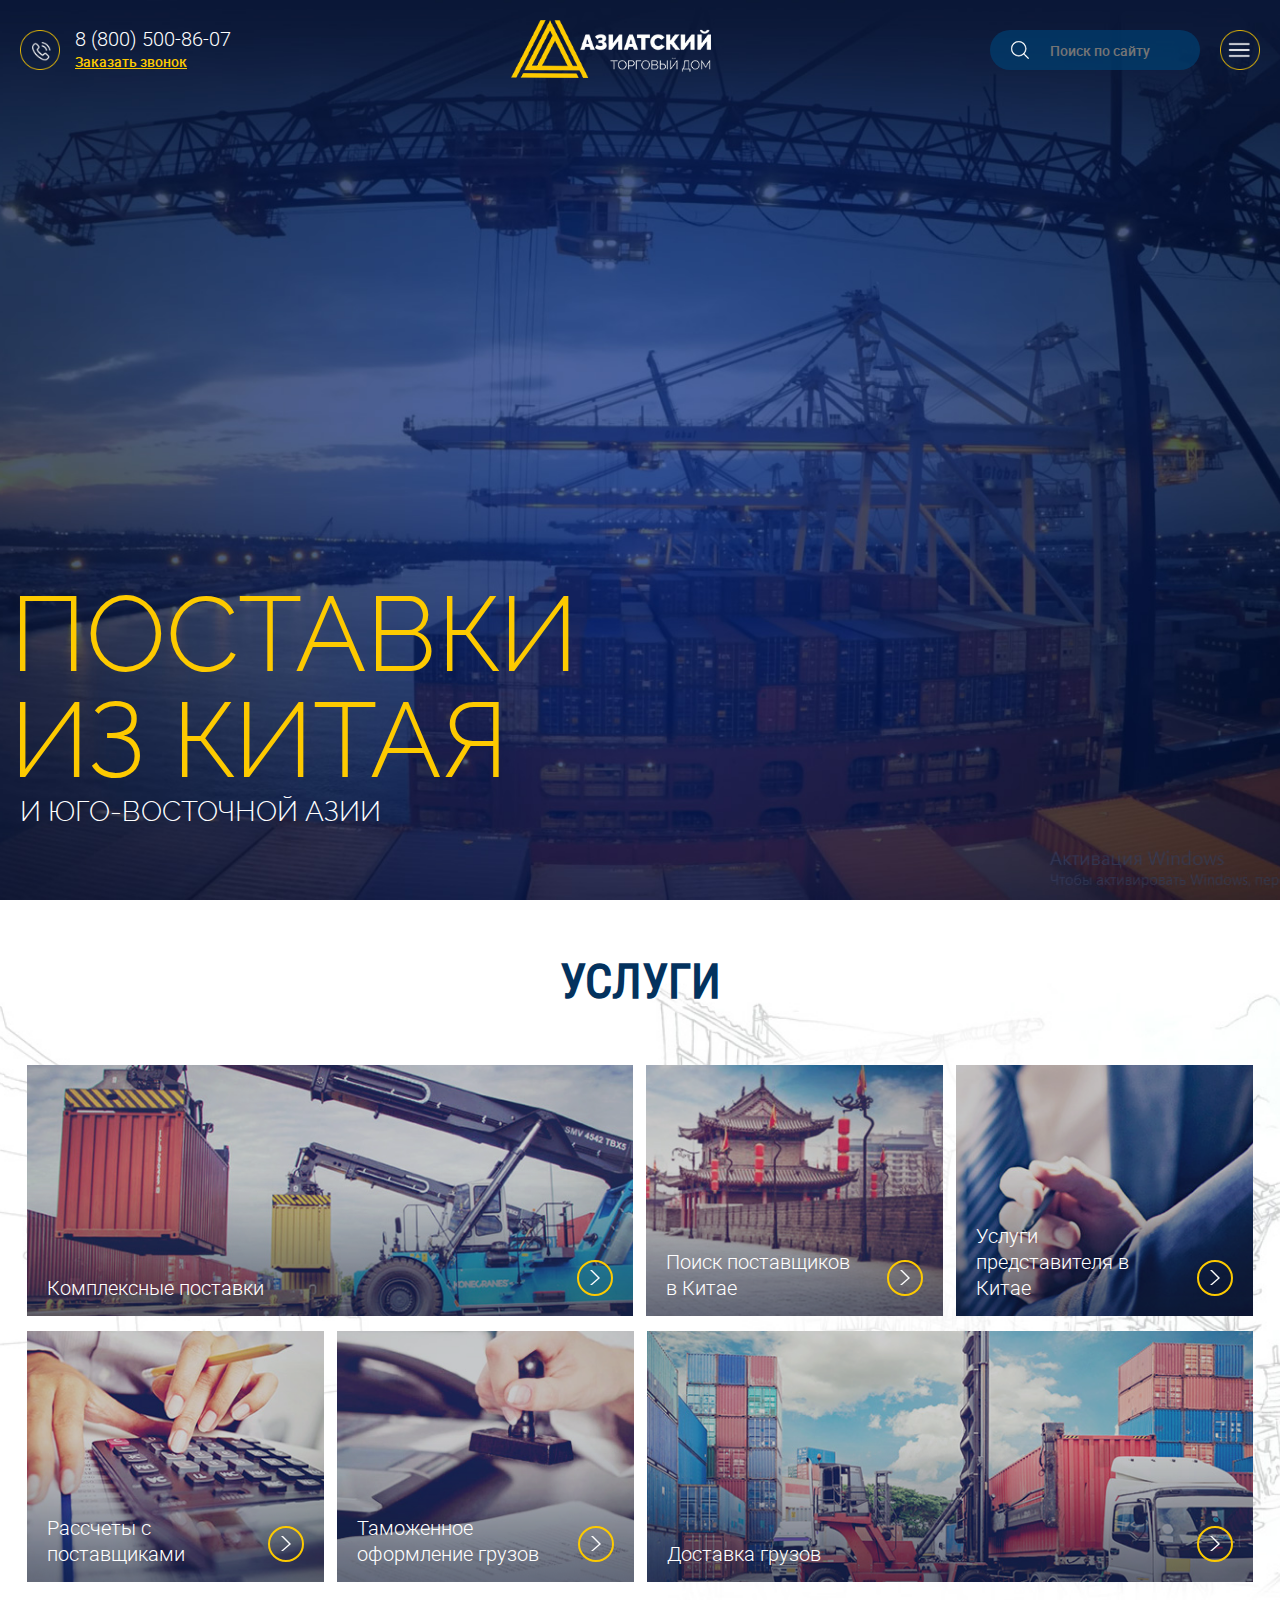
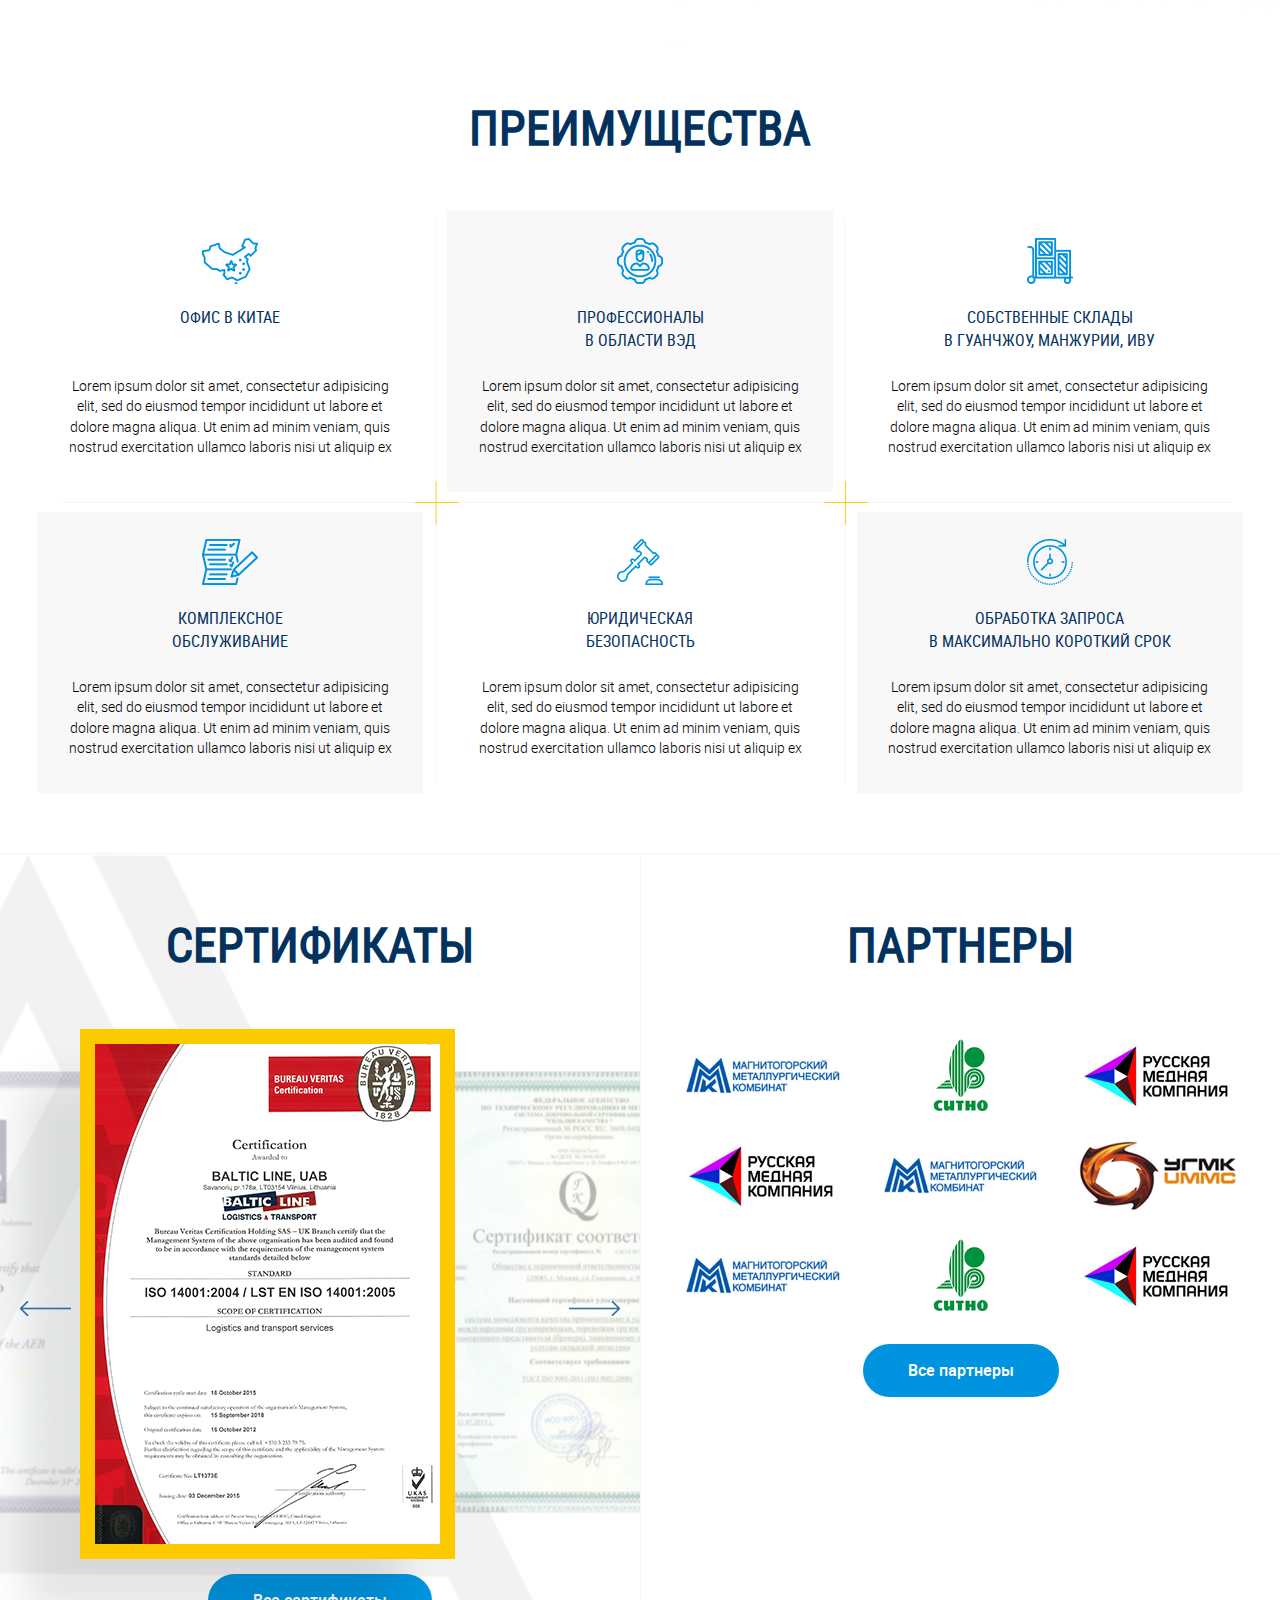
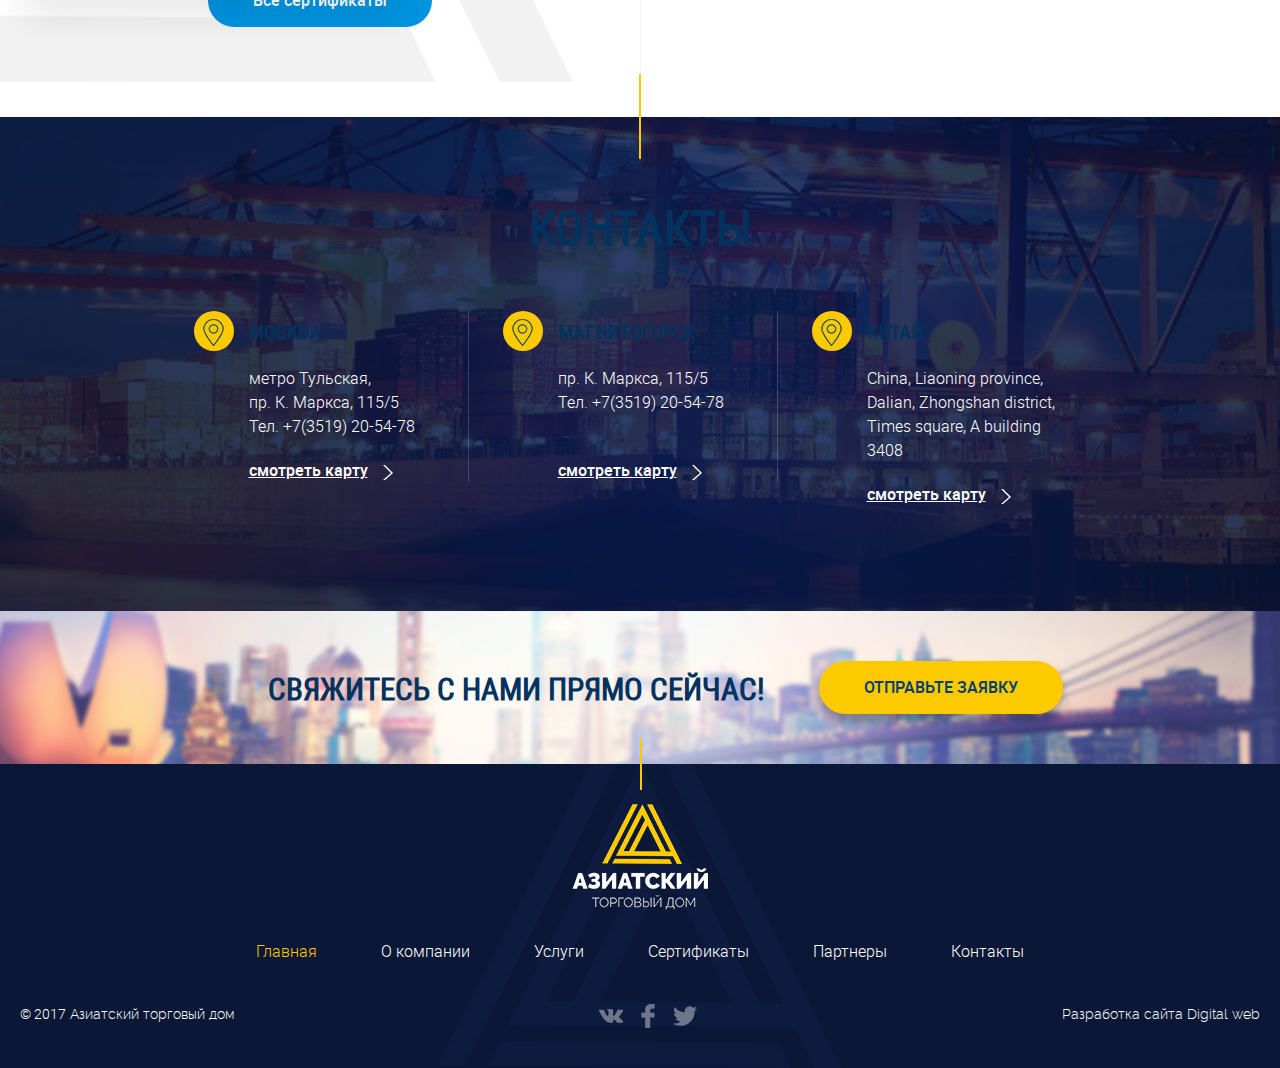
==== commit 84fcc080: "Верстка некоторых внутренних" ====
--- a/index.html
+++ b/index.html
@@ -21,7 +21,7 @@
 	<link rel="stylesheet" type="text/css"  media="all" href="template_styles.css" />
 </head>
 <body id="index"> <!-- Важно!!! на главной странице добавлять в тег body id="index", а во всех остальных его убирать -->
-
+<div id="wrapper">
 	<!-- шапка -->
 	<header id="header">
 	    <div class="in">
@@ -195,12 +195,12 @@
 			<!--img class="cert" src="images/cert.jpg" alt="" />< Временная картинка-заглушка -->
 			<div class="certificates_wrap dg-container">
 				<div class="dg-wrapper">
-					<a herf="#"><img class="cert" src="images/cert1.png" alt="" /></a>
-					<a herf="#"><img class="cert" src="images/cert2.png" alt="" /></a>
-					<a herf="#"><img class="cert" src="images/cert3.png" alt="" /></a>
-					<a herf="#"><img class="cert" src="images/cert1.png" alt="" /></a>
-					<a herf="#"><img class="cert" src="images/cert2.png" alt="" /></a>
-					<a herf="#"><img class="cert" src="images/cert3.png" alt="" /></a>
+					<a href="#"><img class="cert" src="images/cert1.png" alt="" /></a>
+					<a href="#"><img class="cert" src="images/cert2.png" alt="" /></a>
+					<a href="#"><img class="cert" src="images/cert3.png" alt="" /></a>
+					<a href="#"><img class="cert" src="images/cert1.png" alt="" /></a>
+					<a href="#"><img class="cert" src="images/cert2.png" alt="" /></a>
+					<a href="#"><img class="cert" src="images/cert3.png" alt="" /></a>
 				</div>
 				<nav>	
 					<span class="dg-prev">&lt;</span>
@@ -296,6 +296,7 @@
 	</div>
 	
 	<!-- подвал -->
+	<div id="pre_foo"></div>
 	<footer>
 	    <div class="in">
 		<div id="foo_logo">
@@ -336,6 +337,6 @@
 	</footer>
 	<!-- end подвал -->
 	
-
+</div>
 </body>
 </html>
--- a/css/style_galery.css
+++ b/css/style_galery.css
@@ -33,20 +33,22 @@
 	border: 15px solid transparent;
 }
 .dg-wrapper a.dg-transition{
-	-webkit-transition: all 0.5s ease-in-out;
-	-moz-transition: all 0.5s ease-in-out;
-	-o-transition: all 0.5s ease-in-out;
-	-ms-transition: all 0.5s ease-in-out;
-	transition: all 0.5s ease-in-out;
+	-webkit-transition: all 0.7s ease-in-out;
+	-moz-transition: all 0.7s ease-in-out;
+	-o-transition: all 0.7s ease-in-out;
+	-ms-transition: all 0.7s ease-in-out;
+	transition: all 0.7s ease-in-out;
 }
 .dg-wrapper a img{
 	display: block;
 	/*padding: 41px 0px 0px 1px;*/
 	opacity: 0.3;
-	-webkit-transition: opacity 0.2s ease-out 0s;
-	-moz-transition: opacity 0.2s ease-out 0s;
-	-o-transition: opacity 0.2s ease-out 0s;
-	transition: opacity 0.2s ease-out 0s;
+}
+.dg-wrapper a.dg-transition img{
+	/*-webkit-transition: opacity 0.2s ease-out 0.1s;*/
+	-moz-transition: opacity 0.3s ease-out 0s;
+	/*-o-transition: opacity 0.2s ease-out 0.1s;
+	transition: opacity 0.2s ease-out 0.1s;*/
 }
 .dg-wrapper a div{
 	font-style: italic;
--- a/template_styles.css
+++ b/template_styles.css
@@ -75,6 +75,16 @@
   background: #fff;
 }
 
+#wrapper {
+  display: table;
+  height: 100%;
+  width: 100%;
+}
+
+#index #wrapper {
+  display: block;
+}
+
 a {
   text-decoration: underline;
   color: #fdca00;
@@ -88,6 +98,7 @@
   font-weight: 700;
   line-height: 145%;
   font-family: "Roboto Condensed", "Roboto", Arial, Helvetica, sans-serif;
+  color: #03325e;
 }
 
 h1, .h1 {
@@ -537,6 +548,12 @@
   opacity: 0.8;
 }
 
+#inner #header {
+  background: #27437b url(images/header_bg.jpg) center no-repeat;
+  background-size: cover;
+  position: relative;
+}
+
 @media screen and (max-width: 1300px) {
   #header .in {
     padding: 20px 20px;
@@ -565,7 +582,7 @@
     width: 60px;
     float: right;
     position: relative;
-    height: 50px;
+    height: 40px;
   }
   #header nav .menu_button, #header nav .menu_close {
     width: 40px;
@@ -595,7 +612,7 @@
     display: none;
   }
   #header nav {
-    margin: 10px -20px 10px 20px;
+    margin: 10px -20px 1px 20px;
     padding: 0;
     font-size: 18px;
     line-height: 130%;
@@ -633,11 +650,12 @@
     line-height: 130%;
   }
   #header nav {
-    margin: 4px -20px 10px 20px;
+    margin: 4px -20px 1px 20px;
     width: 50px;
     height: 50px;
     font-size: 15px;
     line-height: 130%;
+    height: 30px;
   }
   #header nav .menu_button, #header nav .menu_close {
     width: 30px;
@@ -677,7 +695,7 @@
     text-align: left;
   }
   #header nav {
-    margin: 4px -20px 10px 20px;
+    margin: 4px -20px 1px 20px;
     width: 50px;
     height: 50px;
     font-size: 15px;
@@ -725,6 +743,15 @@
 }
 /* end header styles */
 /* start footer styles */
+#pre_foo {
+  display: table-row;
+  height: 100%;
+}
+
+#index footer {
+  display: block;
+}
+
 footer {
   width: 100%;
   bottom: 0;
@@ -732,6 +759,7 @@
   background: #0b1736 url(images/foo_bg.png) center no-repeat;
   background-size: auto 100%;
   position: relative;
+  display: table-row;
 }
 footer .in {
   max-width: 1300px;
@@ -1025,32 +1053,26 @@
 }
 /* end main slider styles */
 /* start services styles */
-#services {
+#index #services {
   background: #fff url(images/services_bg.jpg) center bottom no-repeat;
-  background-size: 100% auto;
-}
-#services .in {
-  max-width: 1300px;
-  padding: 55px 20px 0;
-  text-align: center;
-}
-#services .services_wrap {
-  font-size: 0px;
-}
-#services .services_wrap .service {
+  background-size: cover;
+  padding-top: 0;
+  color: #000000;
+}
+#index #services h1, #index #services .h1 {
+  color: #03325e;
+}
+#index #services .services_wrap .service {
   font-size: 16px;
   font-weight: 300;
   line-height: 145%;
-  display: inline-block;
-  vertical-align: top;
   height: 311px;
   width: 23.92308%;
   margin: 0 0.53846% 15px;
-  text-align: left;
-  position: relative;
   background-color: #0b1736;
-}
-#services .services_wrap .service:after {
+  border: 0;
+}
+#index #services .services_wrap .service:after {
   content: '';
   position: absolute;
   bottom: 0;
@@ -1066,12 +1088,12 @@
   -o-transition: opacity 0.2s ease-out 0s;
   transition: opacity 0.2s ease-out 0s;
 }
-#services .services_wrap .service a {
+#index #services .services_wrap .service a {
   display: block;
   width: 100%;
   height: 100%;
 }
-#services .services_wrap .service .img {
+#index #services .services_wrap .service .img {
   background-position: center;
   background-repeat: no-repeat;
   background-size: cover;
@@ -1087,7 +1109,7 @@
   -o-transition: opacity 0.2s ease-out 0s;
   transition: opacity 0.2s ease-out 0s;
 }
-#services .services_wrap .service .h2 {
+#index #services .services_wrap .service .h2 {
   font-weight: 300;
   color: #fff;
   position: absolute;
@@ -1097,13 +1119,17 @@
   font-weight: 300;
   font-family: "Roboto", Arial, Helvetica, sans-serif;
   bottom: 0;
-}
-#services .services_wrap .service span {
+  top: auto;
+  background: none;
+  height: auto;
+}
+#index #services .services_wrap .service span {
   background: url(images/arr_right.png) center no-repeat;
   position: absolute;
   z-index: 5;
   right: 20px;
   bottom: 20px;
+  left: auto;
   width: 36px;
   height: 36px;
   border: 2px solid #fdca00;
@@ -1121,25 +1147,147 @@
   -o-transition: all 0.2s ease-out 0s;
   transition: all 0.2s ease-out 0s;
 }
-#services .services_wrap .service:first-child, #services .services_wrap .service:last-child {
+#index #services .services_wrap .service:first-child, #index #services .services_wrap .service:last-child {
   width: 48.84615%;
 }
-#services .services_wrap .service:hover:after {
+#index #services .services_wrap .service:hover:after {
   opacity: 0;
 }
-#services .services_wrap .service:hover .img {
+#index #services .services_wrap .service:hover .img {
   opacity: 0.2;
 }
-#services .services_wrap .service:hover .h2 {
+#index #services .services_wrap .service:hover .h2 {
   top: 0;
 }
-#services .services_wrap .service:hover span {
+#index #services .services_wrap .service:hover span {
   left: 20px;
   text-indent: 0;
   background: #fdca00;
   width: 168px;
   color: #03325e;
 }
+#index #services .services_wrap .service:hover span:hover {
+  background-color: #ddb000;
+  border-color: #ddb000;
+}
+#index #services .services_wrap .service:hover span:active {
+  box-shadow: inset 0 0 7px rgba(0, 0, 0, 0.3);
+}
+
+#services {
+  background: #0b1736 url(images/contacts_page_bg.jpg) center top no-repeat;
+  background-size: cover;
+  color: #fff;
+  padding-top: 105px;
+}
+#services .in {
+  max-width: 1310px;
+  padding: 55px 20px 0;
+  text-align: center;
+}
+#services h1, #services .h1 {
+  color: #fff;
+}
+#services .services_wrap {
+  font-size: 0px;
+  padding-bottom: 50px;
+}
+#services .services_wrap .service {
+  font-size: 16px;
+  font-weight: 300;
+  line-height: 145%;
+  display: inline-block;
+  vertical-align: top;
+  height: 245px;
+  width: 30.15267%;
+  margin: 0 1.52672% 15px;
+  text-align: left;
+  position: relative;
+  overflow: hidden;
+  border: 5px solid transparent;
+  box-sizing: border-box;
+}
+#services .services_wrap .service a {
+  display: block;
+  width: 100%;
+  height: 100%;
+  text-decoration: none;
+}
+#services .services_wrap .service .h2 {
+  font-weight: 300;
+  font-size: 24px;
+  color: #fff;
+  position: absolute;
+  z-index: 3;
+  padding: 18% 40px 15px 45%;
+  box-sizing: border-box;
+  width: 100%;
+  height: 100%;
+  line-height: 130%;
+  font-weight: 300;
+  font-family: "Roboto", Arial, Helvetica, sans-serif;
+  top: 0%;
+  zopacity: 1;
+  background-color: rgba(11, 23, 54, 0.7);
+  -webkit-transition: top 0.2s ease-out 0s;
+  -moz-transition: top 0.2s ease-out 0s;
+  -o-transition: top 0.2s ease-out 0s;
+  transition: top 0.2s ease-out 0s;
+  background-position: 20% center;
+  background-repeat: no-repeat;
+}
+#services .services_wrap .service .more {
+  position: absolute;
+  width: 100%;
+  height: 100%;
+  left: 0;
+  top: 100%;
+  box-sizing: border-box;
+  padding: 30px 35px;
+  zopacity: 0;
+  -webkit-transition: top 0.2s ease-out 0s;
+  -moz-transition: top 0.2s ease-out 0s;
+  -o-transition: top 0.2s ease-out 0s;
+  transition: top 0.2s ease-out 0s;
+  background-color: rgba(0, 148, 224, 0.7);
+}
+#services .services_wrap .service .more p {
+  font-size: 14px;
+  line-height: 200%;
+  max-height: 110px;
+  overflow: hidden;
+  color: #fff;
+}
+#services .services_wrap .service span {
+  position: absolute;
+  z-index: 5;
+  left: 35px;
+  bottom: 30px;
+  width: 168px;
+  height: 36px;
+  border: 2px solid #fdca00;
+  border-radius: 20px;
+  font-weight: 500;
+  overflow: hidden;
+  color: #fff;
+  text-align: center;
+  box-sizing: border-box;
+  padding: 5px;
+  text-decoration: none;
+  background-color: #fdca00;
+  color: #03325e;
+}
+#services .services_wrap .service:hover {
+  box-shadow: 0 0 1px rgba(255, 255, 255, 0.2);
+}
+#services .services_wrap .service:hover .h2 {
+  top: -100%;
+  zopacity: 0;
+}
+#services .services_wrap .service:hover .more {
+  top: 0;
+  zopacity: 1;
+}
 #services .services_wrap .service:hover span:hover {
   background-color: #ddb000;
   border-color: #ddb000;
@@ -1149,50 +1297,117 @@
 }
 
 @media screen and (max-width: 1300px) {
+  #index #services .services_wrap .service {
+    font-size: 15px;
+    height: 251px;
+  }
+  #index #services .services_wrap .service .h2 {
+    padding: 15px 80px 15px 20px;
+    font-size: 20px;
+    line-height: 130%;
+  }
+
   #services .in {
     padding: 45px 20px 0;
   }
   #services .services_wrap .service {
     font-size: 15px;
-    height: 251px;
+    height: 210px;
   }
   #services .services_wrap .service .h2 {
-    padding: 15px 80px 15px 20px;
+    padding: 18% 40px 15px 45%;
     font-size: 20px;
     line-height: 130%;
   }
+  #services .services_wrap .service .more {
+    padding: 20px 25px;
+  }
+  #services .services_wrap .service .more p {
+    max-height: 110px;
+  }
+  #services .services_wrap .service span {
+    left: 25px;
+    bottom: 20px;
+  }
 }
 @media screen and (max-width: 999px) {
-  #services .in {
+  #index #services .in {
     padding: 35px 20px 0;
   }
-  #services .services_wrap .service {
+  #index #services .services_wrap .service {
     font-size: 15px;
     height: 251px;
   }
-  #services .services_wrap .service .h2 {
+  #index #services .services_wrap .service .h2 {
     padding: 15px 80px 15px 10px;
     font-size: 17px;
     line-height: 130%;
   }
-  #services .services_wrap .service a {
+  #index #services .services_wrap .service span {
     background-size: auto 10px;
     right: 10px;
     width: 30px;
     height: 30px;
     padding: 2px;
   }
-  #services .services_wrap .service:hover a {
+  #index #services .services_wrap .service:hover span {
     width: 118px;
   }
+
+  #services .in {
+    padding: 35px 20px 0;
+  }
+  #services .services_wrap .service {
+    font-size: 15px;
+    height: 251px;
+  }
+  #services .services_wrap .service .h2 {
+    padding: 120px 40px 15px 40px;
+    font-size: 17px;
+    line-height: 130%;
+    text-align: center;
+    background-position: center 30px;
+  }
+  #services .services_wrap .service .more p {
+    max-height: 145px;
+  }
+  #services .services_wrap .service span {
+    width: 118px;
+  }
 }
 @media screen and (max-width: 800px) {
-  #services .services_wrap .service {
+  #index #services .services_wrap .service {
     width: 48.84615%;
     height: 201px;
   }
+
+  #services .services_wrap .service {
+    width: 46.53846%;
+    height: 201px;
+  }
+  #services .services_wrap .service .h2 {
+    padding: 100px 40px 15px 40px;
+    font-size: 17px;
+    line-height: 130%;
+    text-align: center;
+    background-position: center 20px;
+  }
+  #services .services_wrap .service .more {
+    padding: 20px;
+  }
+  #services .services_wrap .service .more p {
+    max-height: 100px;
+    line-height: 180%;
+  }
 }
 @media screen and (max-width: 450px) {
+  #index #services .services_wrap .service {
+    width: 95%;
+  }
+  #index #services .services_wrap .service:first-child, #index #services .services_wrap .service:last-child {
+    width: 95%;
+  }
+
   #services .services_wrap .service {
     width: 95%;
   }
@@ -1346,11 +1561,67 @@
   border-right: 1px solid #f4f4f4;
   background: #fff url(images/certificates_bg.png) left center no-repeat;
   background-size: auto 100%;
+  overflow: hidden;
 }
 #certificates .in {
   max-width: 1380px;
   padding: 55px 20px;
   text-align: center;
+}
+
+#inner .certificates_wrap {
+  max-width: 1260px;
+  margin: 0 auto;
+  font-size: 0;
+  line-height: 0;
+  padding-bottom: 35px;
+}
+#inner .certificates_wrap .certificate {
+  display: inline-block;
+  background: #fff;
+  width: 22%;
+  box-sizing: border-box;
+  font-size: 16px;
+  -webkit-transition: all 0.2s ease-out 0s;
+  -moz-transition: all 0.2s ease-out 0s;
+  -o-transition: all 0.2s ease-out 0s;
+  transition: all 0.2s ease-out 0s;
+  vertical-align: top;
+  position: relative;
+  border: 1px solid #cdcdcd;
+  top: 0;
+  margin: 0 1.5% 30px;
+  text-align: center;
+}
+#inner .certificates_wrap .certificate img {
+  max-width: 100%;
+  vertical-align: middle;
+}
+#inner .certificates_wrap .certificate:hover {
+  top: -10px;
+  box-shadow: 23px 23px 21px rgba(0, 0, 0, 0.1);
+  z-index: 2;
+}
+#inner .certificates_wrap .certificate a {
+  position: relative;
+  display: block;
+}
+#inner .certificates_wrap .certificate a:after {
+  position: absolute;
+  content: '';
+  top: 0;
+  left: 0;
+  width: 100%;
+  height: 100%;
+  opacity: 0;
+  background: url(images/magnifier.png) center no-repeat;
+  -webkit-transition: all 0.2s ease-out 0s;
+  -moz-transition: all 0.2s ease-out 0s;
+  -o-transition: all 0.2s ease-out 0s;
+  transition: all 0.2s ease-out 0s;
+}
+#inner .certificates_wrap .certificate a:hover:after {
+  opacity: 1;
 }
 
 @media screen and (max-width: 999px) {
@@ -1359,6 +1630,22 @@
     width: auto;
     border-right: 0;
     border-bottom: 1px solid #f4f4f4;
+  }
+
+  #inner .certificates_wrap .certificate {
+    width: 30.3%;
+  }
+  #inner .certificates_wrap .certificate a:after {
+    background-size: 60px;
+  }
+}
+@media screen and (max-width: 590px) {
+  #inner .certificates_wrap .certificate {
+    width: 44%;
+    margin: 0 3% 20px;
+  }
+  #inner .certificates_wrap .certificate a:after {
+    background-size: 60px;
   }
 }
 /* end certificates styles */
@@ -1400,6 +1687,46 @@
   box-shadow: -55px 55px 38px rgba(0, 0, 0, 0.1);
 }
 
+#inner .partners_wrap {
+  max-width: 1260px;
+  margin: 0 auto;
+  font-size: 0;
+  line-height: 0;
+  padding-bottom: 35px;
+}
+#inner .partners_wrap .partner {
+  display: inline-block;
+  background: #fff;
+  width: 25%;
+  box-sizing: border-box;
+  font-size: 16px;
+  -webkit-transition: all 0.2s ease-out 0s;
+  -moz-transition: all 0.2s ease-out 0s;
+  -o-transition: all 0.2s ease-out 0s;
+  transition: all 0.2s ease-out 0s;
+  height: 300px;
+  line-height: 300px;
+  vertical-align: top;
+  position: relative;
+  border: 1px solid #e6e6e6;
+  top: 0;
+  margin: 0 -1px -1px 0;
+  text-align: center;
+}
+#inner .partners_wrap .partner img {
+  max-width: 70%;
+  max-height: 70%;
+  vertical-align: middle;
+}
+#inner .partners_wrap .partner .partn_logo {
+  display: none;
+}
+#inner .partners_wrap .partner:hover {
+  top: -10px;
+  box-shadow: 23px 23px 21px rgba(0, 0, 0, 0.1);
+  z-index: 2;
+}
+
 @media screen and (max-width: 1600px) {
   #partners .partners_wrap {
     padding-bottom: 25px;
@@ -1419,6 +1746,15 @@
     line-height: 90px;
     margin: 0px 3% 10px;
   }
+
+  #inner .partners_wrap .partner {
+    height: 220px;
+    line-height: 220px;
+  }
+  #inner .partners_wrap .partner img {
+    max-width: 80%;
+    max-height: 80%;
+  }
 }
 @media screen and (max-width: 999px) {
   #partners {
@@ -1427,6 +1763,11 @@
   #partners .partner {
     height: 120px;
     line-height: 120px;
+  }
+
+  #inner .partners_wrap .partner {
+    height: 180px;
+    line-height: 180px;
   }
 }
 @media screen and (max-width: 800px) {
@@ -1434,22 +1775,78 @@
     height: 110px;
     line-height: 110px;
   }
+
+  #inner .partners_wrap .partner {
+    height: 180px;
+    line-height: 180px;
+    width: 33.3%;
+  }
 }
 @media screen and (max-width: 590px) {
   #partners .partner {
-    height: 110px;
-    line-height: 110px;
     width: 44%;
+  }
+
+  #inner .partners_wrap .partner {
+    width: 50%;
   }
 }
 @media screen and (max-width: 450px) {
   #partners .partner {
-    height: 110px;
-    line-height: 110px;
     width: 74%;
   }
+
+  #inner .partners_wrap .partner {
+    height: 130px;
+    line-height: 130px;
+  }
 }
 /* end partners styles */
+/* start content styles */
+.bread_crumbs {
+  text-align: center;
+  text-transform: uppercase;
+  font-weight: 300;
+  font-size: 12px;
+  line-height: 130%;
+  font-family: "Raleway", "Roboto", Arial, Helvetica, sans-serif;
+}
+.bread_crumbs .in {
+  padding: 25px 20px;
+}
+.bread_crumbs a, .bread_crumbs span {
+  margin: 0 5px;
+  color: #015293;
+  display: inline-block;
+  vertical-align: top;
+}
+.bread_crumbs .arr {
+  color: #fdca00;
+  background: url(images/arr_right_y.png) center center no-repeat;
+  text-indent: -1000px;
+  overflow: hidden;
+  height: 17px;
+  width: 24px;
+}
+
+.button_block {
+  text-align: center;
+  padding: 20px 0 50px;
+}
+
+#inner .content {
+  position: relative;
+}
+
+@media screen and (max-width: 999px) {
+  #certificates {
+    float: none;
+    width: auto;
+    border-right: 0;
+    border-bottom: 1px solid #f4f4f4;
+  }
+}
+/* end content styles */
 /* start contacts styles */
 #index #contacts {
   background: #0b1736 url(images/contacts_bg.jpg) center no-repeat;
@@ -1465,10 +1862,13 @@
   left: 50%;
   margin-left: -1px;
 }
+#index #contacts h1, #index #contacts .h1 {
+  color: #03325e;
+}
 
 #contacts {
   background: #0b1736 url(images/contacts_page_bg.jpg) center top no-repeat;
-  background-size: 100% auto;
+  background-size: cover;
   padding-top: 105px;
 }
 #contacts .in {
@@ -1476,6 +1876,9 @@
   padding: 95px 20px 0px;
   color: #fff;
   position: relative;
+}
+#contacts h1, #contacts .h1 {
+  color: #fff;
 }
 #contacts .text {
   text-align: center;
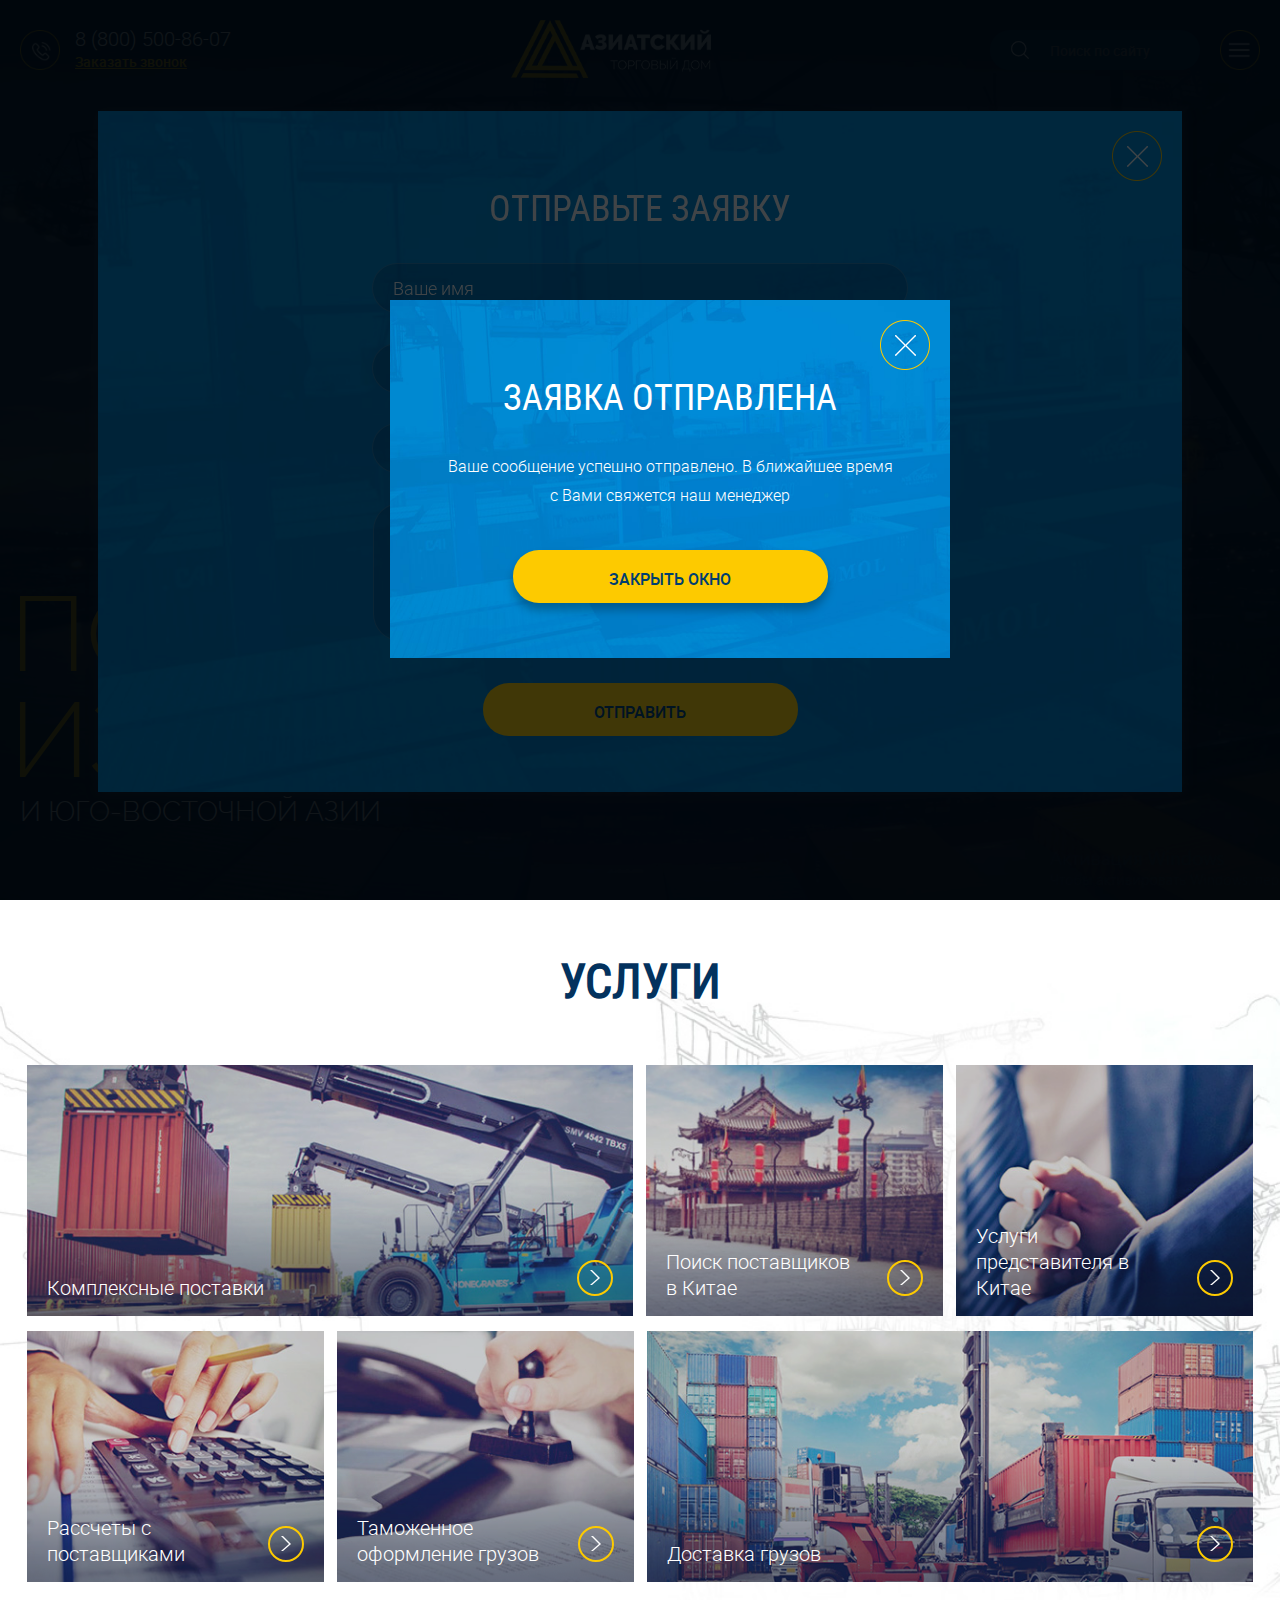
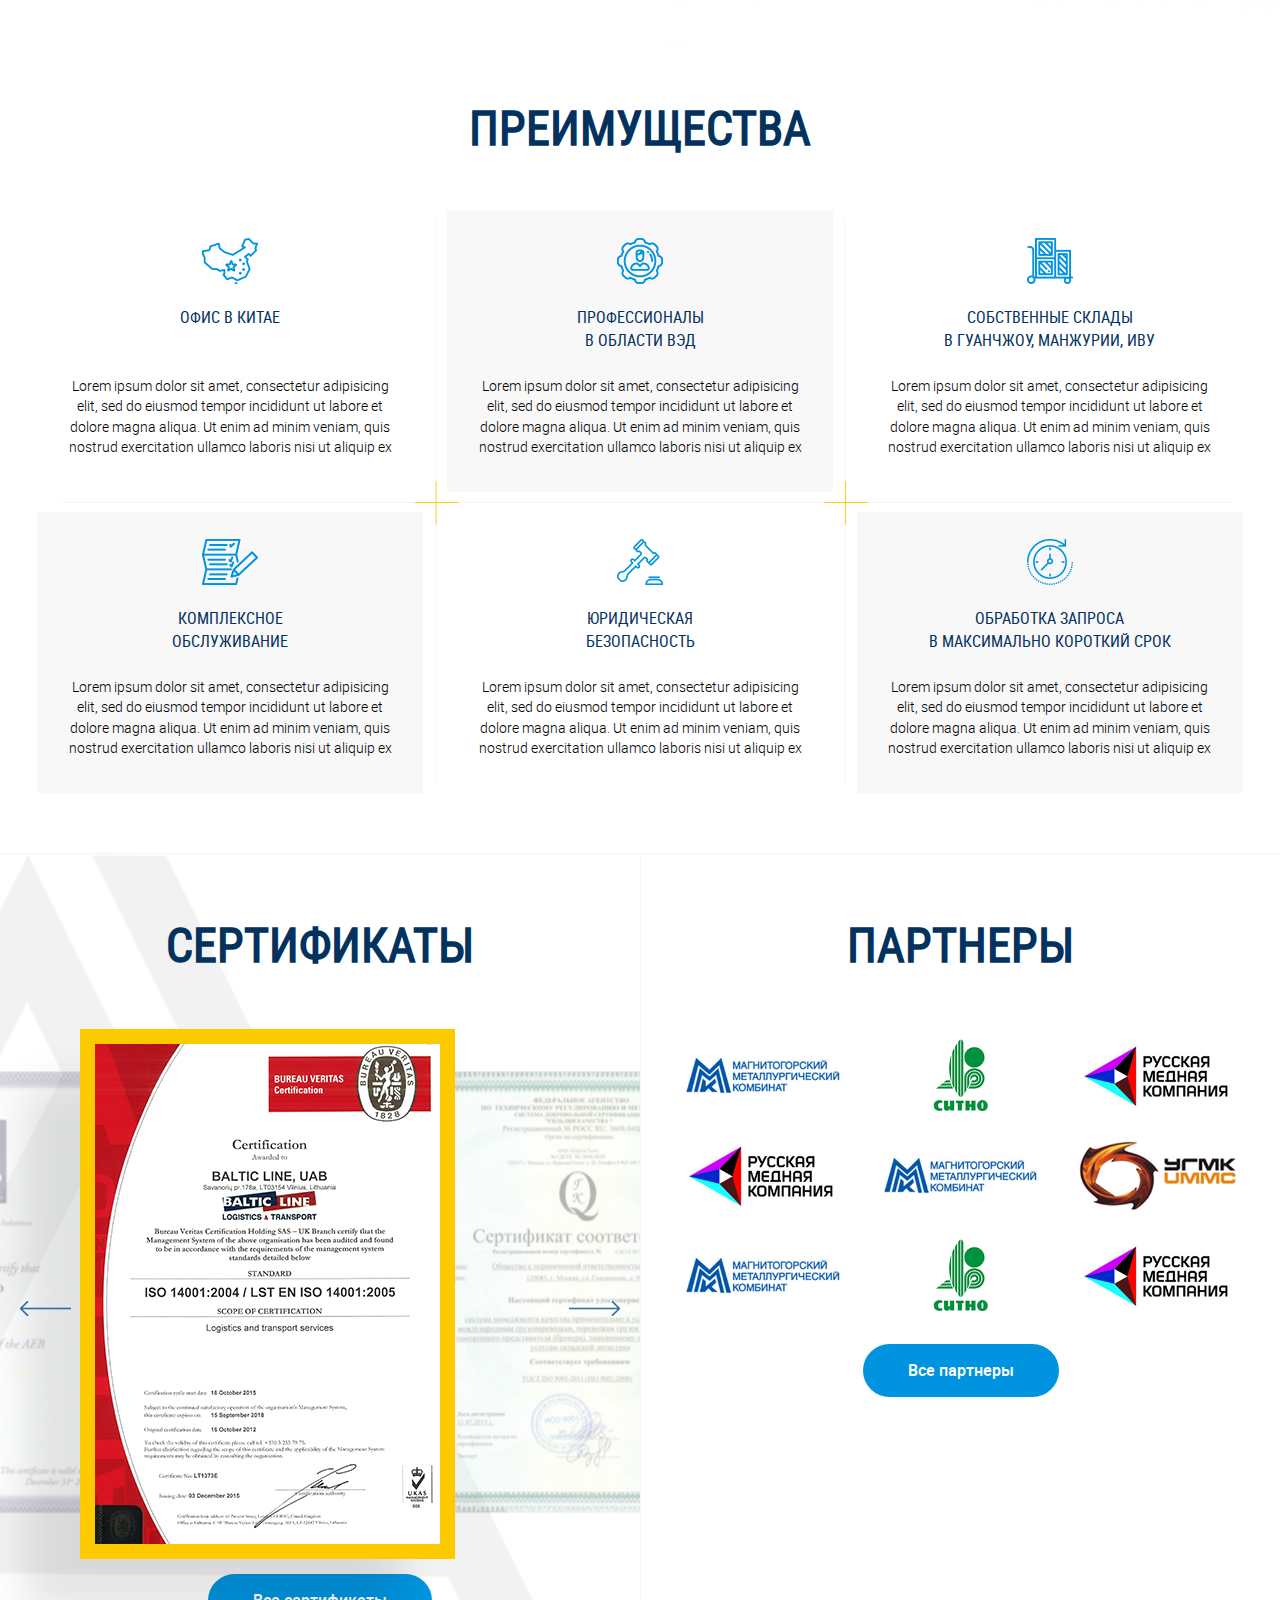
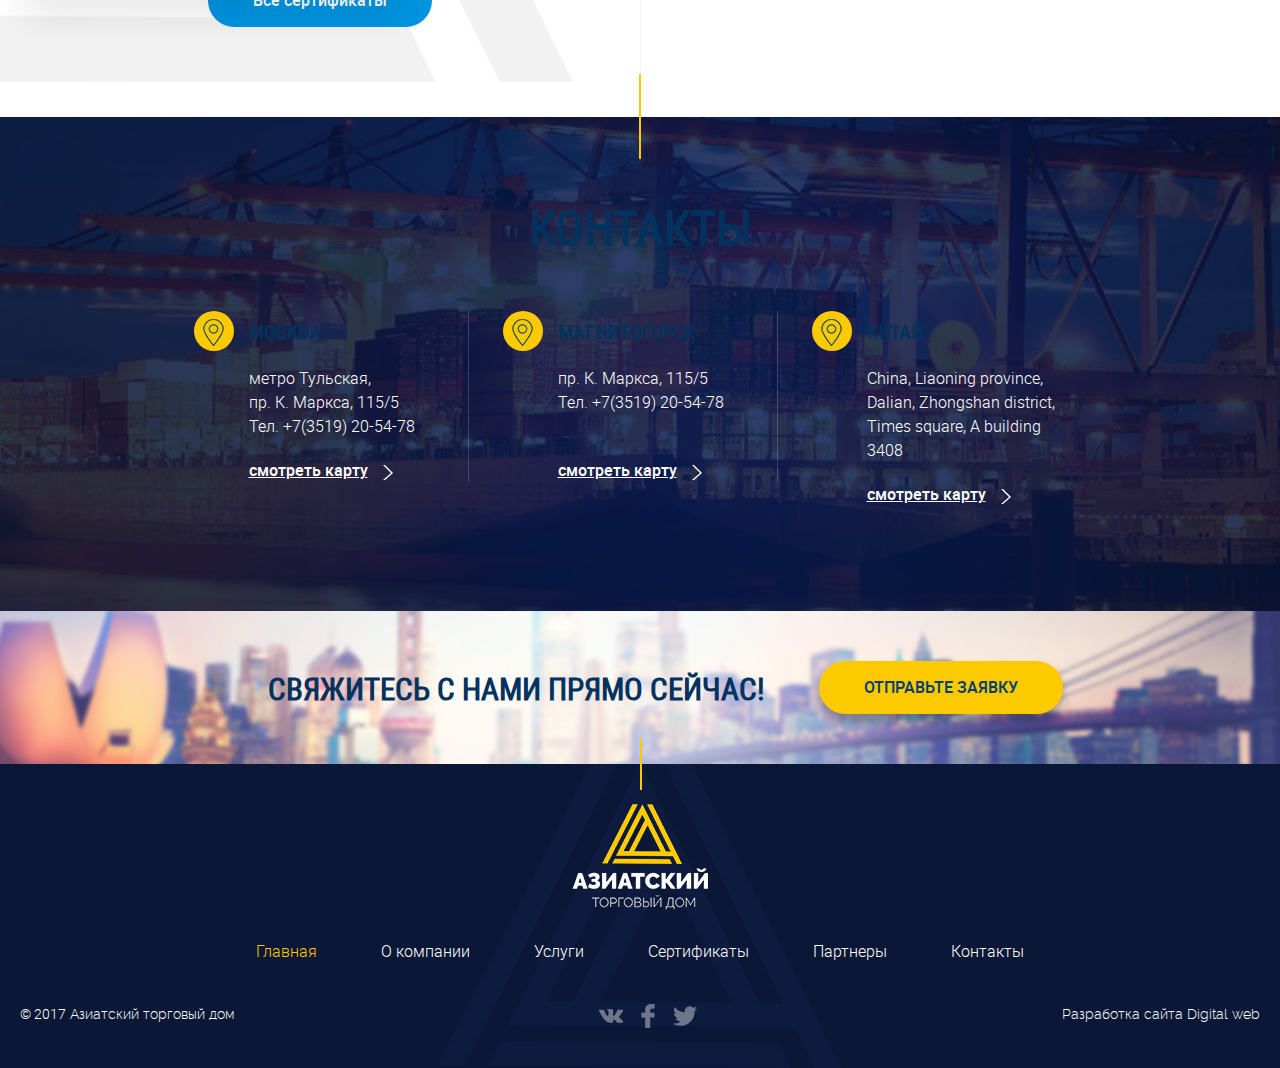
==== commit 4554d76b: "остальная верстка" ====
--- a/index.html
+++ b/index.html
@@ -17,6 +17,9 @@
 	<link rel="stylesheet" type="text/css"  media="all" href="css/jquery.fancybox.css" />
 	<link rel="stylesheet" type="text/css"media="all" href="css/slick.css"/>
 	<link rel="stylesheet" type="text/css"  media="all" href="css/font.css" />
+	
+	<link rel="stylesheet" type="text/css"  media="all" href="css/ModalWindow.css" /><!-- !!! Эти стили не подключать! Они взяты отсюда http://212.109.221.119/ -->
+	
 	<link rel="stylesheet" type="text/css"  media="all" href="css/style_galery.css" />
 	<link rel="stylesheet" type="text/css"  media="all" href="template_styles.css" />
 </head>
@@ -29,6 +32,69 @@
 		<div id="headr_cont">
 			<a class="tel" href="tel:+78005008607">8 (800) 500-86-07</a><br>
 			<a class="order_call" href="#">Заказать звонок</a>
+			
+			<div class="my_form my_modal_window gUniFormModalWindow" id="gUniModal_116cec0926ffcbcd4e36265b1ae8919e"><!-- !!! добавить классы .my_form .my_modal_window -->
+				<div class="gUniFormHideScrollBar">
+					<div class="gUniFormCn100">
+						<div class="gUniFormModalWindowContainer">
+							<div class="gUniFormContainer">
+								<div class="uFormHeading">Заказать звонок</div>
+								<form id="" enctype="multipart/form-data" action="/?clear_cache=Y" method="post" class="gUniForm" data-id="5" >
+									<div class="uFormLine">
+										<!--div class="uLabel">
+											<div class="uIcon"><img src="/local/components/dweb/uni.form/templates/modal-window/images/nameIcon.png" alt="Имя"></div>
+											<div class="uName">Имя</div>
+										</div-->
+										<div class="uError uErrorField1"></div>
+										<div class="uField">
+											<input type="text" name="FORM_FIELD_1" placeholder="Ваше имя"><!-- !!! добавить placeholder -->
+										</div>
+									</div>
+									<div class="uFormLine">
+										<!--div class="uLabel">
+											<div class="uIcon"><img src="/local/components/dweb/uni.form/templates/modal-window/images/pnoneIcon.png" alt="Телефон"></div>
+											<div class="uName">Телефон</div>
+											<div class="uRequired">*</div>
+										</div-->
+										<div class="uError uErrorField2"></div>
+										<div class="uField">
+											<input type="text" name="FORM_FIELD_2" data-required="Y" placeholder="Ваш телефон *"><!-- !!! добавить placeholder -->
+										</div>
+									</div>
+									<div class="uFormGlobalErrors"></div>
+									<div class="uformTools">
+										<div class="uFormButton">
+											<a href="#" class="button uFormSubmit"><!-- !!! добавить класс .button -->
+											<!--img src="/local/components/dweb/uni.form/templates/modal-window/images/submitIcon.png" class="uToolsIcon" alt="Заказать"-->перезвоните мне</a>
+										</div>
+										<!--div class="uFormButton">
+											<a href="#" class="uFormReset"><img src="/local/components/dweb/uni.form/templates/modal-window/images/resetIcon.png" class="uToolsIcon" alt="Сбросить">Сбросить</a>
+										</div-->
+									</div>
+									<!--div class="eFormRequired">* - обязательные поля</div-->
+									<!--hidden button for enter submit-->
+									<input type="submit" class="eFormHidden" value="" />
+								</form>
+							</div>
+							<a href="#" class="gUniFormModalWindowExit"></a>
+						</div>
+					</div>
+				</div>
+			</div>
+			<div class="my_modal_window my_form gUniFormSuccess" id="success_116cec0926ffcbcd4e36265b1ae8919e"><!-- !!! добавить классы .my_form .my_modal_window -->
+				<div class="gUniFormSuccessContainer">
+					<div class="gUniFormSuccessBg">
+						<div class="gUniFormSuccessMiddler">
+							<div class="gUniFormSuccessHeading">Заявка отправлена</div>
+							<div class="gUniFormSuccessText">Ваше сообщение успешно отправлено. В ближайшее время с Вами свяжется наш менеджер</div>
+							<div class="gUniFormButtonContainter">
+								<a href="#" class="button gUniFormSuccessButton gUniFormExit">Закрыть окно</a><!-- !!! добавить класс .button -->
+							</div>
+							<a href="#" class="gUniFormSuccessExit gUniFormExit"></a>
+						</div>
+					</div>
+				</div>
+			</div>
 		</div>
 		<nav>
 			<div class="main_menu_wrap">
@@ -292,6 +358,89 @@
 	     <div class="in">
 		<div class="h2">Свяжитесь с нами прямо сейчас!</div>
 		<a class="button" href="#">отправьте заявку</a>
+		
+		<div style="display: block;" class="my_form my_modal_window gUniFormModalWindow" id="gUniModal_68fc63685280651863fcd1aae505428f"><!-- !!! добавить классы .my_form .my_modal_window -->
+			<div class="gUniFormHideScrollBar">
+				<div class="gUniFormCn100">
+					<div class="gUniFormModalWindowContainer">
+						<div class="gUniFormContainer">
+							<div class="uFormHeading">Отправьте заявку</div>
+							<form id="68fc63685280651863fcd1aae505428f" enctype="multipart/form-data" action="/?clear_cache=Y" method="post" class="gUniForm" data-id="6" data-unique="68fc63685280651863fcd1aae505428f">
+								<div class="uFormLine">
+									<!--div class="uLabel">
+										<div class="uIcon"><img src="/local/components/dweb/uni.form/templates/modal-window/images/nameIcon.png" alt="Имя"></div>
+										<div class="uName">Имя</div>
+									</div-->
+									<div class="uError uErrorField3"></div>
+									<div class="uField">
+										<input type="text" name="FORM_FIELD_3" placeholder="Ваше имя"><!-- !!! добавить placeholder -->
+									
+									</div>
+								</div>
+								<div class="uFormLine">
+									<!--div class="uLabel">
+										<div class="uIcon"><img src="/local/components/dweb/uni.form/templates/modal-window/images/pnoneIcon.png" alt="Телефон"></div>
+										<div class="uName">Телефон</div>
+										
+									</div-->
+									<div class="uError uErrorField4"></div>
+									<div class="uField">
+										<input type="text" name="FORM_FIELD_4" placeholder="Ваш телефон"><!-- !!! добавить placeholder -->
+									</div>
+								</div>
+								<div class="uFormLine">
+									<!--div class="uLabel">
+										<div class="uIcon"><img src="/local/components/dweb/uni.form/templates/modal-window/images/mailIcon.png" alt="Почта"></div>
+										<div class="uName">Почта</div>
+										<div class="uRequired">*</div>
+									</div-->
+									<div class="uError uErrorField5"></div>
+									<div class="uField">
+										<input type="text" name="FORM_FIELD_5" data-required="Y" data-mail="Y" placeholder="Ваш email"><!-- !!! добавить placeholder -->
+									</div>
+								</div>
+								<div class="uFormLine">
+									<!--div class="uLabel">
+										<div class="uIcon"><img src="/local/components/dweb/uni.form/templates/modal-window/images/messageIcon.png" alt="Заявка"></div>
+										<div class="uName">Заявка</div>
+										<div class="uRequired">*</div>
+									</div-->
+									<div class="uError uErrorField6"></div>
+									<div class="uField"><textarea rows="10" cols="45" name="FORM_FIELD_6" data-required="Y" placeholder="Ваша заявка"></textarea></div><!-- !!! добавить placeholder -->
+								</div>
+								<div class="uFormGlobalErrors"></div>
+								<div class="uformTools">
+									<div class="uFormButton">
+										<a href="#" class="uFormSubmit"><!--img src="/local/components/dweb/uni.form/templates/modal-window/images/submitIcon.png" class="uToolsIcon" alt="Отправить"-->Отправить</a>
+									</div>
+									<!--div class="uFormButton">
+										<a href="#" class="uFormReset"><img src="/local/components/dweb/uni.form/templates/modal-window/images/resetIcon.png" class="uToolsIcon" alt="Сбросить">Сбросить</a>
+									</div-->
+								</div>
+								<!--div class="eFormRequired">* - обязательные поля</div-->
+								<!--hidden button for enter submit-->
+								<input type="submit" class="eFormHidden" value="" />
+							</form>
+						</div>
+						<a href="#" class="gUniFormModalWindowExit"></a>
+					</div>
+				</div>
+			</div>
+		</div>
+		<div style="display: block;" class="my_form my_modal_window gUniFormSuccess" id="success_68fc63685280651863fcd1aae505428f"><!-- !!! добавить классы .my_form .my_modal_window -->
+			<div class="gUniFormSuccessContainer">
+				<div class="gUniFormSuccessBg">
+					<div class="gUniFormSuccessMiddler">
+						<div class="gUniFormSuccessHeading">Заявка отправлена</div>
+						<div class="gUniFormSuccessText">Ваше сообщение успешно отправлено. В ближайшее время с Вами свяжется наш менеджер</div>
+						<div class="gUniFormButtonContainter">
+							<a href="#" class="button gUniFormSuccessButton gUniFormExit">Закрыть окно</a><!-- !!! добавить класс .button -->
+						</div>
+						<a href="#" class="gUniFormSuccessExit gUniFormExit"></a>
+					</div>
+				</div>
+			</div>
+		</div>
 	     </div>
 	</div>
 	
--- a/css/ModalWindow.css
+++ b/css/ModalWindow.css
@@ -0,0 +1,518 @@
+/* Start:/local/components/dweb/uni.form/templates/modal-window/style.css?14957839149503*/
+.gUniFormModalWindow{
+	-webkit-transition: 0.1s all ease-in-out;
+    -o-transition: 0.1s all ease-in-out;
+    transition: 0.1s all ease-in-out;
+    background: rgba(0, 5, 10, 0.75);
+    line-height: 100vh;
+    text-align: center;
+    overflow: hidden;
+    position: fixed;
+    z-index: 1000;
+    display: none;
+    height: 100%;
+    width: 100%;
+    left: 0px;
+    top: 0px;
+}
+
+.gUniFormModalWindowContainer{
+    box-shadow: 1px 1px 12px rgba(60, 60, 60, 0.3);
+    -webkit-animation-duration: 0.2s;
+    animation-duration: 0.2s;
+    -webkit-animation-fill-mode: both;
+    animation-fill-mode: both;
+    -webkit-animation-name: zoomIn;
+    animation-name: zoomIn;
+	background-color: #ffffff;
+	vertical-align: middle;
+	display: inline-block;
+    border-radius: 14px;
+    position: relative;
+    line-height: 21px;
+    text-align: left;
+    margin: 24px 0px;
+    padding: 24px;
+    width: 500px;
+}
+
+.gUniFormHideScrollBar{
+    position: relative;
+    overflow: auto;
+    height: 100%;
+    width: 120%;
+}
+
+.gUniFormCn100{
+	position: relative;
+    height: 100%;
+    width: 100vw;
+}
+
+.gUniFormModalWindowExit{
+	background: url(/local/components/dweb/uni.form/templates/modal-window/images/exit.png) 0 0 no-repeat transparent;
+	-webkit-transition: none;
+	-o-transition: none;
+	transition: none;
+	position: absolute;
+	display: block;
+	right: -24px;
+	height: 54px;
+	width: 54px;
+	top: -24px;
+}
+
+.gUniFormModalWindowExit:hover{
+	background-position: -54px 0px;
+}
+
+.gUniFormModalWindowExit:active{
+	background-position: -108px 0px;
+}
+
+
+.gUniFormModalWindow .uFormHeading{
+	font-family: "roboto_medium", "robotomedium";
+	text-align: center;
+	line-height: 36px;
+	font-weight: 400;
+	font-size: 24px;
+}
+
+.gUniFormModalWindow .uFormDescription{
+	text-align: center;
+	line-height: 28px;
+	margin: 12px 0px;
+	font-size: 16px;
+	color: #222222;
+}
+
+.uLabel{
+	margin: 12px 0px;
+	overflow: hidden;
+}
+
+.uLabel .uName,
+.uLabel .uIcon{
+	vertical-align: middle;
+	display: inline-block;
+}
+
+.uLabel .uName{
+	margin-top: 3px;
+}
+
+.uLabel .uIcon{
+	margin-right: 6px;
+}
+
+.uLabel .uIcon img{
+	vertical-align: middle;
+	max-height: 100%;
+	max-width: 100%;
+}
+
+.uLabel .uHint{
+	margin-top: 3px;
+	color: #888888;
+	float: right;
+}
+
+.uError,
+.uFormGlobalErrors{
+	color: #ff0000;
+}
+
+.uError,
+.uFormGlobalErrors{
+	line-height: 28px;
+}
+
+.uCaptchaContainer{
+	margin-bottom: 12px;
+	margin-top: 12px;
+	height: 40px;
+}
+
+.uCaptchaImage{
+	max-width: 100%;
+	height: 40px;
+}
+
+.gUniForm input,
+.gUniForm textarea,
+.gUniForm select{
+	font-family: "roboto_ltregular", "robotoregular", "roboto";
+	transition: all 0.2s ease-in-out;
+	background-color: #fdfdfd;
+	border: 1px solid #e7e7e7;
+	box-sizing: border-box;
+	border-radius: 2px;
+	font-size: 14px;
+	color: #000000;
+	outline: none;
+	padding: 0px;
+	margin: 0px;
+	width: 100%;
+}
+
+.gUniForm input:focus,
+.gUniForm textarea:focus,
+.gUniForm select:focus{
+	border: 1px solid #cccccc;
+	background-color: #fcfcfc;
+}
+
+.gUniForm input[type="text"]{
+	padding: 0 6px;
+	height: 50px;
+}
+
+.gUniForm input[type="file"]{
+	background-color: transparent;
+	margin: 4px;
+	border: 0;
+}
+
+.gUniForm input[type="checkbox"]{
+	vertical-align: middle;
+	display: inline-block;
+	margin: 0 12px;
+	width: auto;
+}
+
+.gUniForm input[type="checkbox"] + label,
+.gUniForm input[type="radio"] + label {
+	margin-right: 12px;
+	cursor: pointer;
+}
+
+.gUniForm input[type="checkbox"]:not(checked),
+.gUniForm input[type="radio"]:not(checked) {
+  position: absolute;
+  opacity: 0;
+}
+
+.gUniForm input[type="checkbox"]:not(checked) + label,
+.gUniForm input[type="radio"]:not(checked) + label {
+	position: relative;
+	padding-left: 28px;
+}
+
+.gUniForm input[type="checkbox"] + label:before {
+	background: url(/local/components/dweb/uni.form/templates/modal-window/images/checkBox.png) 0 0 no-repeat transparent;
+}
+
+.gUniForm input[type="radio"] + label:before {
+	background: url(/local/components/dweb/uni.form/templates/modal-window/images/radio.png) 0 0 no-repeat transparent;
+}
+
+.gUniForm input[type="checkbox"].error + label:before,
+.gUniForm input[type="radio"].error + label:before{
+	border: 1px solid #ff0000;
+	border-radius: 5px;
+}
+
+.gUniForm input[type="checkbox"]:not(checked) + label:before,
+.gUniForm input[type="radio"]:not(checked) + label:before {
+	position: absolute;
+	content: " ";
+    height: 17px;
+	width: 17px;
+	left: 0;
+	top: 1px;
+}
+
+.gUniForm input[type="checkbox"]:not(checked) + label:hover:before,
+.gUniForm input[type="radio"]:not(checked) + label:hover:before {
+	background-position: 0 -17px;
+}
+
+.gUniForm input[type="checkbox"]:checked + label:before,
+.gUniForm input[type="radio"]:checked + label:before {
+	background-position: 0 -34px;
+}
+
+.gUniForm input[type="checkbox"]:checked + label:hover:before,
+.gUniForm input[type="radio"]:checked + label:hover:before {
+	background-position: 0 -51px;
+}
+
+.gUniForm input[type="checkbox"]:disabled + label,
+.gUniForm input[type="radio"]:disabled + label {
+	cursor: default;
+}
+
+.gUniForm input[type="checkbox"]:disabled + label:before,
+.gUniForm input[type="radio"]:disabled + label:before {
+	background-position: 0 -68px !important;
+}
+
+.gUniForm textarea{
+	padding: 12px 6px;
+	height: 120px;
+}
+
+.gUniForm select{
+	padding: 12px 6px;
+}
+
+.gUniForm .error{
+	border: 1px solid #ff0000 !important;
+	position: relative;
+}
+
+.gUniForm .error:focus{
+	border: 1px solid #ff0000;
+}
+
+.gUniForm .uformTools{
+	overflow: hidden;
+	margin-top: 12px;
+	padding-bottom: 1px;
+}
+
+.gUniForm .uFormButton{
+	box-sizing: border-box;
+	float: left;
+	width: 50%;
+}
+
+.gUniForm .uFormButton:first-child{
+	padding-right: 6px;
+}
+
+.gUniForm .uFormButton:last-child{
+	padding-left: 6px;
+}
+
+.gUniForm .uRequired{
+	vertical-align: middle;
+	display: inline-block;
+	color: #ff0000;
+}
+
+.gUniForm .uFormSubmit,
+.gUniForm .uFormReset{
+	transition: border 0.2s ease-in-out, background-color 0.2s ease-in-out;
+	box-sizing: border-box;
+	display: inline-block;
+	border-radius: 2px;
+	text-align: center;
+	line-height: 55px;
+	height: 55px;
+	width: 100%;
+}
+
+.gUniForm .uFormSubmit.loading{
+	transition: none;
+}
+
+.gUniForm .uFormSubmit{
+	background-color: #0d7cca;
+	color: #ffffff;
+}
+
+.gUniForm .uFormSubmit:hover{
+    background-color: #068ae6;
+}
+
+.gUniForm .uFormSubmit:active{
+	position: relative;
+	top: 1px;
+}
+
+.gUniForm .uFormSubmit.loading{
+	background-image: url(/local/components/dweb/uni.form/templates/modal-window/images/loading.gif);
+	background-color: #000000 !important;
+	background-position: 50% 50%;
+	background-repeat: no-repeat;
+	border: 1px solid #000000;
+	pointer-events: none;
+	color: #dddddd;
+	opacity: 0.1;
+}
+
+.gUniForm .uFormReset{
+	border: 1px solid #e5e5e5;
+	color: #888888;
+}
+
+.gUniForm .uFormReset:hover{
+	border: 1px solid #cfcfcf;
+}
+
+.gUniForm .uFormReset:active{
+	position: relative;
+	top: 1px;
+}
+
+.gUniForm .uToolsIcon{
+	vertical-align: middle;
+	display: inline-block;
+	margin-right: 12px;
+	margin-top: -1px;
+}
+
+.gUniForm .eFormHidden{
+	display: none;
+}
+
+.gUniFormSuccess{
+	-webkit-transition: 0.1s all ease-in-out;
+    -o-transition: 0.1s all ease-in-out;
+    transition: 0.1s all ease-in-out;
+    background: rgba(0, 5, 10, 0.75);
+    position: fixed;
+    overflow: auto;
+    z-index: 1000;
+    display: none;
+    height: 100%;
+    width: 100%;
+    left: 0px;
+    top: 0px;
+}
+
+.gUniFormSuccessContainer{
+    /*box-shadow: 1px 1px 12px rgba(60, 60, 60, 0.3);*/
+    border: 14px solid rgba(255, 255, 255, 0.12);
+    -webkit-animation-duration: 0.2s;
+    animation-duration: 0.2s;
+    -webkit-animation-fill-mode: both;
+    animation-fill-mode: both;
+    -webkit-animation-name: zoomIn;
+    animation-name: zoomIn;
+    background-color: transparent;
+    border-radius: 14px;
+    margin-left: -250px;
+    margin-top: -125px;
+    position: absolute;
+    line-height: 270px;
+    max-width: 100%;
+    height: 270px;
+    width: 500px;
+    left: 50%;
+    top: 50%;
+}
+
+.gUniFormSuccessBg{
+    background-color: #ffffff;
+   	border-radius: 4px;
+}
+
+.gUniFormSuccessMiddler{
+	vertical-align: middle;
+	display: inline-block;
+	line-height: 21px;
+}
+
+.gUniFormSuccessHeading{
+	font-family: "roboto_medium";
+	text-transform: uppercase;
+	text-align: center;
+	line-height: 30px;
+	padding: 0 24px;
+	font-size: 24px;
+}
+
+.gUniFormSuccessText{
+	text-align: center;
+	line-height: 21px;
+	margin-top: 12px;
+	padding: 0 24px;
+}
+
+.gUniFormButtonContainter{
+	text-align: center;
+}
+
+.gUniFormSuccessButton{
+	-webkit-transition: all 0.2s ease-in-out;
+	-o-transition: all 0.2s ease-in-out;
+	transition: all 0.2s ease-in-out;
+	background-color: #000000;
+	vertical-align: middle;
+	display: inline-block;
+	border-radius: 4px;
+	text-align: center;
+	line-height: 40px;
+	margin-top: 18px;
+	padding: 0 24px;
+	color: #ffffff;
+	height: 40px;
+}
+
+.gUniFormSuccessButton:hover{
+	color: #ffffff;
+	opacity: 0.85;
+}
+
+.gUniFormSuccessButton:active{
+	position: relative;
+	top: 1px;
+}
+
+.gUniFormSuccessExit{
+	background: url(/local/components/dweb/uni.form/templates/modal-window/images/exit.png) 0 0 no-repeat transparent;
+	-webkit-transition: none;
+	-o-transition: none;
+	transition: none;
+	position: absolute;
+	display: block;
+	right: -24px;
+	height: 54px;
+	width: 54px;
+	top: -24px;
+}
+
+.gUniFormSuccessExit:hover{
+	background-position: -54px 0px;
+}
+
+.gUniFormSuccessExit:active{
+	background-position: -108px 0px;
+}
+
+.eFormRequired{
+	margin-top: 12px;
+}
+
+.eFormBlur{
+	-webkit-filter: blur(3px);
+	-moz-filter: blur(3px);
+	-ms-filter: blur(3px);
+	-o-filter: blur(3px);
+	filter: blur(3px);
+}
+
+@-webkit-keyframes zoomIn {
+  from {
+    opacity: 0;
+    -webkit-transform: scale3d(.3, .3, .3);
+    transform: scale3d(.3, .3, .3);
+  }
+
+  50% {
+    opacity: 1;
+  }
+}
+
+@keyframes zoomIn {
+  from {
+    opacity: 0;
+    -webkit-transform: scale3d(.3, .3, .3);
+    transform: scale3d(.3, .3, .3);
+  }
+
+  50% {
+    opacity: 1;
+  }
+}
+
+@media all and (max-width: 650px) {
+	.gUniFormSuccessContainer{
+		margin-left: -150px;
+		width: 300px;
+	}
+}
+/* End */--- a/css/style_galery.css
+++ b/css/style_galery.css
@@ -28,8 +28,8 @@
 	position: absolute;
 	left: 0;
 	top: 0;
-	background: transparent url(../images/browser.png) no-repeat top left;
-	/*box-shadow: 0px 10px 20px rgba(0,0,0,0.3);*/
+	/*background: transparent url(../images/browser.png) no-repeat top left;
+	box-shadow: 0px 10px 20px rgba(0,0,0,0.3);*/
 	border: 15px solid transparent;
 }
 .dg-wrapper a.dg-transition{
--- a/template_styles.css
+++ b/template_styles.css
@@ -69,7 +69,7 @@
 body {
   font-family: "Roboto", Arial, Helvetica, sans-serif;
   font-size: 16px;
-  line-height: 20px;
+  line-height: 180%;
   font-weight: 100;
   color: #000000;
   background: #fff;
@@ -83,6 +83,10 @@
 
 #index #wrapper {
   display: block;
+}
+
+#inner #wrapper {
+  overflow: hidden;
 }
 
 a {
@@ -133,6 +137,10 @@
   h1, .h1 {
     font-size: 38px;
     margin-bottom: 20px;
+  }
+
+  h2, .h2 {
+    font-size: 27px;
   }
 }
 @media screen and (max-width: 590px) {
@@ -195,20 +203,66 @@
 .slick-slider {
   position: relative;
   margin: 0 auto;
+  /*.slick-dots {
+  	position: absolute;
+  	width: 300px;
+  	margin-left: -150px;
+  	left: 50%;
+  	bottom: 22px;
+  	font-size: 0;
+  	text-align: center;
+  	
+  	li {
+  		display: inline-block;
+  		width: 15px;
+  		height: 15px;
+  		border-radius: 11px;
+  		line-height: 12px;
+  		overflow: hidden;
+  		margin: 0 2px;
+  		padding: 1px;
+  		cursor: pointer;
+  		border: 2px solid transparent;
+  		background: none;
+  		outline: none;
+  		
+  		button {
+  			outline: none !important;
+  			padding: 0;
+  			border: none;
+  			width: 15px;
+  			height: 15px;
+  			border-radius: 8px;
+  			vertical-align: middle;
+  			text-indent: 100px;
+  			font-size: 0;
+  			background-color: #3c3c3c;
+  			cursor: pointer;
+  		}
+  		button::-moz-focus-inner { border: none; }
+  		&.slick-active{
+  			border-color: $color_a;
+  			background-color: $color_a;
+  			button {
+  				background-color: $color_a;
+  			}
+  		}
+  	}
+  }*/
 }
 .slick-slider .slick-arrow {
   position: absolute;
   top: 50%;
   margin-top: -25px;
-  width: 46px;
-  height: 46px;
+  width: 40px;
+  height: 40px;
   text-indent: 10000px;
   overflow: hidden;
   z-index: 5;
   outline: none;
-  background: transparent center no-repeat;
+  background: #fff center no-repeat;
   cursor: pointer;
-  border: 2px solid #fdca00;
+  border: 0;
   border-radius: 25px;
   -webkit-transition: background-color 0.2s ease-out 0s;
   -moz-transition: background-color 0.2s ease-out 0s;
@@ -220,109 +274,22 @@
 }
 .slick-slider .slick-prev {
   left: 9px;
-  background-image: url(images/arr_left.png);
+  background-image: url(images/arr_left2.png);
 }
 .slick-slider .slick-prev:hover {
-  background-image: url(images/arr_left_hover.png);
+  background-image: url(images/arr_left2_hover.png);
 }
 .slick-slider .slick-next {
-  background-image: url(images/arr_right.png);
+  background-image: url(images/arr_right2.png);
   right: 9px;
 }
 .slick-slider .slick-next:hover {
-  background-image: url(images/arr_right_hover.png);
-}
-.slick-slider .slick-dots {
-  position: absolute;
-  width: 300px;
-  margin-left: -150px;
-  left: 50%;
-  bottom: 22px;
-  font-size: 0;
-  text-align: center;
-}
-.slick-slider .slick-dots li {
-  display: inline-block;
-  width: 15px;
-  height: 15px;
-  border-radius: 11px;
-  line-height: 12px;
-  overflow: hidden;
-  margin: 0 2px;
-  padding: 1px;
-  cursor: pointer;
-  border: 2px solid transparent;
-  background: none;
-  outline: none;
-}
-.slick-slider .slick-dots li button {
-  outline: none !important;
-  padding: 0;
-  border: none;
-  width: 15px;
-  height: 15px;
-  border-radius: 8px;
-  vertical-align: middle;
-  text-indent: 100px;
-  font-size: 0;
-  background-color: #3c3c3c;
-  cursor: pointer;
-}
-.slick-slider .slick-dots li button::-moz-focus-inner {
-  border: none;
-}
-.slick-slider .slick-dots li.slick-active {
-  border-color: #fdca00;
-  background-color: #fdca00;
-}
-.slick-slider .slick-dots li.slick-active button {
-  background-color: #fdca00;
+  background-image: url(images/arr_right2_hover.png);
 }
 
 .tabs_container {
   position: relative;
   margin-right: -3px;
-}
-
-.tab {
-  height: 0;
-  overflow: hidden;
-  opacity: 0;
-}
-
-.tab.active {
-  opacity: 1;
-  height: auto;
-  overflow: visible;
-}
-
-.tab_buttons {
-  text-align: center;
-  position: relative;
-}
-.tab_buttons span {
-  display: inline-block;
-  margin-top: 4px;
-  padding: 15px 50px 15px;
-  background-color: #333333;
-  color: #fff;
-  cursor: pointer;
-  text-transform: uppercase;
-}
-.tab_buttons span:after {
-  content: '';
-  display: block;
-  border-bottom: 1px dotted transparent;
-  -webkit-transition: border-color 0.2s ease-out 0s;
-  -moz-transition: border-color 0.2s ease-out 0s;
-  -o-transition: border-color 0.2s ease-out 0s;
-  transition: border-color 0.2s ease-out 0s;
-}
-.tab_buttons span.active {
-  background-color: #fdca00;
-}
-.tab_buttons span.active:after, .tab_buttons span:hover:after {
-  border-color: #fff;
 }
 
 .in {
@@ -742,163 +709,6 @@
   }
 }
 /* end header styles */
-/* start footer styles */
-#pre_foo {
-  display: table-row;
-  height: 100%;
-}
-
-#index footer {
-  display: block;
-}
-
-footer {
-  width: 100%;
-  bottom: 0;
-  left: 0;
-  background: #0b1736 url(images/foo_bg.png) center no-repeat;
-  background-size: auto 100%;
-  position: relative;
-  display: table-row;
-}
-footer .in {
-  max-width: 1300px;
-  color: #fff;
-  padding: 40px 20px;
-  font-size: 14px;
-  line-height: 145%;
-  text-align: center;
-}
-footer .in:after {
-  content: "";
-  display: block;
-  clear: both;
-}
-footer .in:before {
-  content: '';
-  height: 50px;
-  border: 1px solid #fdca00;
-  position: absolute;
-  top: -26px;
-  left: 50%;
-}
-footer #foo_logo {
-  margin-bottom: 30px;
-}
-footer .foo_main_menu {
-  position: relative;
-  padding-bottom: 25px;
-  font-size: 16px;
-  line-height: 145%;
-}
-footer .foo_main_menu li {
-  display: inline-block;
-  margin: 0 30px 15px;
-}
-footer .foo_main_menu a {
-  color: #fff;
-  text-decoration: none;
-  -webkit-transition: color 0.2s ease-out 0s;
-  -moz-transition: color 0.2s ease-out 0s;
-  -o-transition: color 0.2s ease-out 0s;
-  transition: color 0.2s ease-out 0s;
-}
-footer .foo_main_menu a:hover {
-  color: #fdca00;
-}
-footer .foo_main_menu .active a {
-  color: #fdca00;
-}
-footer #copy {
-  float: left;
-  font-family: "Raleway", "Roboto", Arial, Helvetica, sans-serif;
-}
-footer #copy span {
-  font-family: "Roboto", Arial, Helvetica, sans-serif;
-}
-footer #dev {
-  float: right;
-  font-family: "Raleway", "Roboto", Arial, Helvetica, sans-serif;
-}
-footer #social a {
-  margin: 0 5px;
-  opacity: 0.4;
-  -webkit-transition: opacity 0.2s ease-out 0s;
-  -moz-transition: opacity 0.2s ease-out 0s;
-  -o-transition: opacity 0.2s ease-out 0s;
-  transition: opacity 0.2s ease-out 0s;
-}
-footer #social a:hover {
-  opacity: 1;
-}
-
-@media screen and (max-width: 999px) {
-  footer #foo_logo img {
-    width: 100px;
-  }
-  footer .foo_main_menu {
-    padding-bottom: 20px;
-    font-size: 15px;
-    line-height: 145%;
-  }
-  footer .foo_main_menu li {
-    margin: 0 20px 15px;
-  }
-}
-@media screen and (max-width: 800px) {
-  footer .in {
-    padding: 30px 20px;
-    font-size: 12px;
-    line-height: 145%;
-  }
-  footer .foo_main_menu {
-    padding-bottom: 20px;
-    font-size: 14px;
-    line-height: 145%;
-  }
-  footer .foo_main_menu li {
-    margin: 0 10px 15px;
-  }
-}
-@media screen and (max-width: 590px) {
-  footer .in {
-    padding: 30px 20px;
-    font-size: 12px;
-    line-height: 145%;
-  }
-  footer .in:before {
-    display: none;
-  }
-  footer #foo_logo {
-    float: left;
-    margin-bottom: 10px;
-  }
-  footer .foo_main_menu {
-    display: none;
-  }
-  footer #copy {
-    float: right;
-    margin-bottom: 10px;
-  }
-  footer #dev {
-    clear: right;
-    margin-bottom: 10px;
-  }
-  footer #social {
-    clear: right;
-    text-align: right;
-  }
-}
-@media screen and (max-width: 450px) {
-  footer #foo_logo img {
-    width: 70px;
-  }
-  footer #social {
-    clear: both;
-    text-align: center;
-  }
-}
-/* end footer styles */
 /* start main slider styles */
 #main_screen {
   height: 100%;
@@ -1819,6 +1629,7 @@
   color: #015293;
   display: inline-block;
   vertical-align: top;
+  margin-bottom: 15px;
 }
 .bread_crumbs .arr {
   color: #fdca00;
@@ -1836,17 +1647,642 @@
 
 #inner .content {
   position: relative;
-}
-
+  overflow: hidden;
+  max-width: 100%;
+  font-size: 14px;
+}
+#inner .content .in {
+  max-width: 1260px;
+  padding: 0 20px 50px;
+}
+#inner .content .h2, #inner .content h2 {
+  text-transform: uppercase;
+  line-height: 130%;
+  margin-bottom: 20px;
+  font-weight: 400;
+}
+#inner .content ul {
+  padding-bottom: 20px;
+}
+#inner .content ul li {
+  font-weight: 500;
+  margin-bottom: 10px;
+  font-size: 14px;
+  line-height: 180%;
+  color: #03325e;
+  padding-left: 50px;
+  position: relative;
+}
+#inner .content ul li:before {
+  content: '';
+  position: absolute;
+  width: 7px;
+  height: 7px;
+  border-radius: 4px;
+  left: 20px;
+  top: 10px;
+  background-color: #fdca00;
+}
+
+.left_photo {
+  float: left;
+  margin: 0 3.96825% 50px 0;
+  max-width: 50%;
+}
+.left_photo img {
+  max-width: 100%;
+}
+
+.selected_text {
+  position: relative;
+  z-index: 2;
+  box-shadow: 23px 23px 21px rgba(0, 0, 0, 0.1);
+  padding: 30px 35px 10px;
+  background-color: #fff;
+  margin-left: 50%;
+  left: -25%;
+  border: 1px solid #cdcdcd;
+  margin-bottom: 35px;
+  margin-right: -25%;
+}
+
+.img_text_wrap {
+  position: relative;
+  background-color: #0b1736;
+  margin-bottom: 50px;
+}
+.img_text_wrap .img {
+  position: absolute;
+  width: 100%;
+  height: 100%;
+  left: 0;
+  top: 0;
+  z-index: 1;
+  background-position: center;
+  background-repeat: no-repeat;
+  background-size: cover;
+  opacity: 0.5;
+}
+.img_text_wrap .img:after {
+  content: '';
+  position: absolute;
+  width: 100%;
+  height: 100%;
+  left: 0;
+  top: 0;
+  background: url(images/img_text_logo.png) left top no-repeat;
+  background-size: auto 100%;
+  z-index: 1;
+}
+.img_text_wrap .text {
+  padding: 90px 20% 70px;
+  text-align: center;
+  position: relative;
+  z-index: 3;
+  color: #fff;
+  font-size: 16px;
+  line-height: 180%;
+  font-weight: 300;
+}
+
+.left_col {
+  float: left;
+  width: 32.53968%;
+  max-width: 410px;
+  min-width: 280px;
+  box-sizing: border-box;
+  padding: 30px 20px 30px 45px;
+  background-color: #efefef;
+}
+.left_col h5 {
+  font-weight: 500;
+  font-size: 16px;
+  text-transform: uppercase;
+}
+.left_col .service_slider {
+  padding-top: 20px;
+}
+.left_col .service_slider .slick-arrow {
+  top: -35px;
+  margin-top: 0;
+}
+.left_col .service_slider .slick-prev {
+  left: auto;
+  right: 55px;
+}
+.left_col .service_slider .slick-next {
+  right: 0;
+}
+.left_col .service_slider a {
+  z-index: 5;
+  left: 35px;
+  bottom: 30px;
+  width: 168px;
+  height: 36px;
+  line-height: 36px;
+  border: 2px solid #fdca00;
+  border-radius: 20px;
+  font-weight: 500;
+  overflow: hidden;
+  color: #fff;
+  text-align: center;
+  text-decoration: none;
+  background-color: #fdca00;
+  color: #03325e;
+  display: inline-block;
+}
+.left_col .service_slider a:hover {
+  background-color: #ddb000;
+  border-color: #ddb000;
+}
+.left_col .service_slider a:active {
+  box-shadow: inset 0 0 7px rgba(0, 0, 0, 0.3);
+}
+
+.left_col + .text {
+  margin-left: 36.50794%;
+}
+
+.page_404 {
+  display: table-row;
+  height: 100%;
+}
+.page_404 .in {
+  display: table-cell;
+  height: 100%;
+  width: 100%;
+  text-align: center;
+  padding: 100px 20px 90px;
+  vertical-align: middle;
+}
+.page_404 .img_404 {
+  font-size: 470px;
+  line-height: 100%;
+  color: #0094e0;
+  font-weight: 900;
+}
+.page_404 .img_404 img {
+  max-width: 70%;
+}
+.page_404 .h1 {
+  margin-top: -40px;
+  font-family: "Raleway", "Roboto", Arial, Helvetica, sans-serif;
+  font-weight: 900;
+  text-shadow: 27px 32px 32px rgba(0, 0, 0, 0.74);
+  font-size: 64px;
+  line-height: 130%;
+  margin-bottom: 50px;
+}
+.page_404 .button {
+  background-color: #fdca00;
+  color: #03325e;
+  font-weight: 500;
+}
+.page_404 .button:hover {
+  background-color: #ddb000;
+}
+
+@media screen and (max-width: 1600px) {
+  .page_404 .in {
+    padding: 90px 20px 80px;
+  }
+  .page_404 .img_404 {
+    font-size: 430px;
+  }
+  .page_404 .h1 {
+    font-size: 59px;
+    line-height: 130%;
+    margin-top: -35px;
+  }
+}
+@media screen and (max-width: 1300px) {
+  .img_text_wrap {
+    margin-bottom: 40px;
+  }
+  .img_text_wrap .text {
+    padding: 70px 10% 50px;
+  }
+
+  .page_404 .in {
+    padding: 80px 20px 70px;
+  }
+  .page_404 .img_404 {
+    font-size: 380px;
+  }
+  .page_404 .h1 {
+    font-size: 54px;
+    line-height: 130%;
+    margin-top: -30px;
+  }
+}
 @media screen and (max-width: 999px) {
-  #certificates {
+  .left_photo {
+    margin-bottom: 30px;
+  }
+
+  .selected_text {
+    padding: 20px 25px 1px;
+    margin-left: 50%;
+    left: -40%;
+    margin-right: -40%;
+  }
+
+  .img_text_wrap {
+    margin-bottom: 30px;
+  }
+  .img_text_wrap .text {
+    padding: 50px 30px 30px;
+  }
+
+  .left_col + .text {
+    margin-left: 38.88889%;
+  }
+
+  .page_404 .in {
+    padding: 70px 20px 60px;
+  }
+  .page_404 .img_404 {
+    font-size: 380px;
+  }
+  .page_404 .img_404 img {
+    max-width: 80%;
+  }
+  .page_404 .h1 {
+    font-size: 47px;
+    line-height: 130%;
+    margin-top: -25px;
+    margin-bottom: 30px;
+  }
+}
+@media screen and (max-width: 800px) {
+  .left_col + .text {
+    margin-left: 320px;
+  }
+
+  .page_404 .in {
+    padding: 60px 20px 50px;
+  }
+  .page_404 .img_404 {
+    font-size: 250px;
+  }
+  .page_404 .h1 {
+    font-size: 34px;
+    line-height: 130%;
+    margin-top: -20px;
+  }
+}
+@media screen and (max-width: 590px) {
+  #inner .content {
+    line-height: 160%;
+  }
+
+  .selected_text {
+    margin-left: 0;
+    left: 0;
+    margin-right: 0;
+  }
+
+  .img_text_wrap .text {
+    padding: 30px 20px 10px;
+    font-size: 14px;
+  }
+
+  .left_col {
+    display: none;
+  }
+
+  .left_col + .text {
+    margin-left: 0;
+  }
+
+  .page_404 .in {
+    padding: 50px 20px 40px;
+  }
+  .page_404 .h1 {
+    font-size: 29px;
+    line-height: 130%;
+    margin-top: -15px;
+  }
+  .page_404 .img_404 {
+    font-size: 210px;
+  }
+  .page_404 .button {
+    font-size: 14px;
+    padding: 10px 25px 9px;
+    height: 43px;
+  }
+  .page_404 .button:active {
+    height: 41px;
+  }
+}
+@media screen and (max-width: 450px) {
+  .left_photo {
     float: none;
     width: auto;
-    border-right: 0;
-    border-bottom: 1px solid #f4f4f4;
+    max-width: none;
+  }
+
+  .page_404 .in {
+    padding: 40px 20px 30px;
+  }
+  .page_404 .img_404 {
+    font-size: 140px;
+  }
+  .page_404 .h1 {
+    font-size: 19px;
+    line-height: 130%;
+    margin-top: -10px;
   }
 }
 /* end content styles */
+/* start forms styles */
+#feedback {
+  background: #0b1736 url(images/feedback_bg.jpg) center no-repeat;
+  background-size: cover;
+  text-align: center;
+  color: #fff;
+}
+#feedback .in {
+  padding: 70px 20px;
+}
+#feedback .in:before {
+  content: '';
+  height: 113px;
+  border: 1px solid #fdca00;
+  position: absolute;
+  top: -58px;
+  left: 50%;
+  margin-left: -1px;
+}
+#feedback h2 {
+  color: #fff;
+  margin-bottom: 50px;
+}
+
+.my_form {
+  max-width: 1140px;
+  margin: 0 auto;
+}
+.my_form input, .my_form textarea, .my_form select {
+  padding: 9px 20px;
+  margin: 0 15px 30px;
+  width: 255px;
+  height: 54px;
+  outline: none;
+  border: 1px solid rgba(225, 225, 225, 0.2);
+  background: rgba(0, 62, 112, 0.3);
+  font-family: "Roboto", Arial, Helvetica, sans-serif;
+  font-size: 18px;
+  font-weight: 300;
+  line-height: 34px;
+  border-radius: 27px;
+  color: #fff;
+  float: left;
+  vertical-align: top;
+  box-sizing: border-box;
+  /* Firefox 19+ */
+  /* Firefox 18- */
+}
+.my_form input::-webkit-input-placeholder, .my_form textarea::-webkit-input-placeholder, .my_form select::-webkit-input-placeholder {
+  opacity: 1;
+  color: #fff;
+}
+.my_form input::-moz-placeholder, .my_form textarea::-moz-placeholder, .my_form select::-moz-placeholder {
+  opacity: 1;
+  color: #fff;
+}
+.my_form input:-moz-placeholder, .my_form textarea:-moz-placeholder, .my_form select:-moz-placeholder {
+  opacity: 1;
+  color: #fff;
+}
+.my_form input:-ms-input-placeholder, .my_form textarea:-ms-input-placeholder, .my_form select:-ms-input-placeholder {
+  opacity: 1;
+  color: #fff;
+}
+.my_form input:focus, .my_form textarea:focus, .my_form select:focus {
+  border-color: #efc005;
+}
+.my_form input.name {
+  width: 539px;
+}
+.my_form input.tel {
+  clear: left;
+}
+.my_form textarea, .my_form input.textarea {
+  min-width: 535px;
+  max-width: 535px;
+  min-height: 138px;
+  max-height: 138px;
+  resize: none;
+  float: none;
+  margin-bottom: 70px;
+}
+.my_form input[type="submit"], .my_form input[type="reset"] {
+  margin-right: 0;
+  margin-left: 0;
+  width: 315px;
+  height: 53px;
+  font-size: 16px;
+  font-weight: 300;
+  background-color: #fdca00;
+  cursor: pointer;
+  margin-bottom: 0;
+  border-radius: 26px;
+  -webkit-transition: background-color 0.2s ease-out 0s;
+  -moz-transition: background-color 0.2s ease-out 0s;
+  -o-transition: background-color 0.2s ease-out 0s;
+  transition: background-color 0.2s ease-out 0s;
+  border-color: #fdca00;
+  float: none;
+  text-transform: uppercase;
+}
+.my_form input[type="submit"]:hover {
+  background-color: #ddb000;
+  border-color: #ddb000;
+}
+.my_form input[type="submit"]:active, .my_form input[type="reset"]:active {
+  height: 51px;
+  margin-bottom: 1px;
+  margin-top: 1px;
+}
+
+#form1 {
+  z-index: 12;
+}
+
+#form2 {
+  z-index: 7;
+}
+
+#form3 {
+  z-index: 2;
+}
+#form3 input[type="text"] {
+  text-align: left;
+}
+
+@media screen and (max-width: 1600px) {
+  .main_section.form .in {
+    padding: 50px 20px 25px;
+    z-index: 2;
+  }
+  .main_section.form .h2 {
+    font-size: 32px;
+    line-height: 130%;
+  }
+  .main_section.form p {
+    font-size: 22px;
+    line-height: 145%;
+  }
+  .main_section.form .button_block {
+    padding-top: 10px;
+    padding-bottom: 30px;
+  }
+
+  .form input[type="text"], .form textarea, .form select {
+    margin: 0 10px 30px;
+    width: 337px;
+    height: 42px;
+    font-size: 16px;
+  }
+  .form textarea, .form input.textarea {
+    min-width: 660px;
+    max-width: 660px;
+    min-height: 42px;
+    max-height: 42px;
+  }
+}
+@media screen and (max-width: 1300px) and (min-width: 1000px) {
+  .main_section.form .in {
+    padding: 40px 20px 15px;
+    z-index: 2;
+  }
+  .main_section.form .h2 {
+    font-size: 29px;
+    line-height: 130%;
+  }
+  .main_section.form p {
+    font-size: 20px;
+    line-height: 145%;
+  }
+  .main_section.form .button_block {
+    padding-top: 10px;
+    padding-bottom: 30px;
+  }
+
+  .main_section.form input[type="text"], .main_section.form textarea, .main_section.form select {
+    margin: 0 10px 30px;
+    width: 287px;
+    height: 40px;
+    font-size: 16px;
+  }
+  .main_section.form textarea, .main_section.form input.textarea {
+    min-width: 580px;
+    max-width: 580px;
+    min-height: 40px;
+    max-height: 40px;
+  }
+  .main_section.form input[type="submit"], .main_section.form input[type="reset"] {
+    width: 265px;
+    font-size: 18px;
+    font-weight: 400;
+  }
+}
+@media screen and (max-width: 999px) {
+  .main_section.form .in {
+    padding: 30px 20px 5px;
+    z-index: 2;
+  }
+  .main_section.form .h2 {
+    font-size: 29px;
+    line-height: 130%;
+  }
+  .main_section.form p {
+    font-size: 20px;
+    line-height: 145%;
+  }
+  .main_section.form .button_block {
+    padding-top: 10px;
+    padding-bottom: 30px;
+  }
+
+  .form form {
+    padding-top: 0px;
+  }
+  .form input[type="text"], .form textarea, .form select {
+    margin: 0 10px 20px;
+    width: 220px;
+    font-size: 16px;
+  }
+  .form textarea, .form input.textarea {
+    min-width: 450px;
+    max-width: 450px;
+  }
+  .form input[type="submit"], .form input[type="reset"] {
+    margin-right: 0;
+    width: 200px;
+    height: 50px;
+    font-size: 16px;
+    font-weight: 400;
+  }
+  .form input[type="submit"]:active, .form input[type="reset"]:active {
+    height: 48px;
+  }
+}
+@media screen and (max-width: 590px) {
+  .main_section.form .h2 {
+    font-size: 25px;
+    line-height: 130%;
+  }
+  .main_section.form p {
+    font-size: 18px;
+    line-height: 145%;
+  }
+
+  .form input[type="text"], .form textarea, .form select {
+    width: 220px;
+    font-size: 15px;
+  }
+  .form textarea, .form input.textarea {
+    min-width: 350px;
+    max-width: 350px;
+  }
+}
+@media screen and (max-width: 450px) {
+  .main_section.form .h2 {
+    font-size: 22px;
+    line-height: 130%;
+  }
+  .main_section.form p {
+    font-size: 16px;
+    line-height: 145%;
+  }
+
+  .form input[type="text"], .form textarea, .form select {
+    width: 280px;
+  }
+  .form textarea, .form input.textarea {
+    min-width: 280px;
+    max-width: 280px;
+  }
+
+  #form3 input[type="text"] {
+    text-align: center;
+  }
+}
+/* for IE9 */
+@media screen and (min-width: 0\0) {
+  .main_section.form {
+    background-attachment: inherit;
+  }
+}
+/* for IE10 & IE11 */
+@media screen and (-ms-high-contrast: active), (-ms-high-contrast: none) {
+  .main_section.form {
+    background-attachment: inherit;
+  }
+}
+/* end forms styles */
 /* start contacts styles */
 #index #contacts {
   background: #0b1736 url(images/contacts_bg.jpg) center no-repeat;
@@ -2181,5 +2617,320 @@
   }
 }
 /* end send_application styles */
+/* start modal window styles */
+.my_modal_window {
+  max-width: none;
+}
+.my_modal_window .gUniFormModalWindowContainer, .my_modal_window .gUniFormSuccessContainer {
+  background: #0b1736 url(images/popup_bg.jpg) center no-repeat;
+  background-size: cover;
+  text-align: center;
+  color: #fff;
+  border-radius: 0;
+  width: 820px;
+  padding: 70px 50px 55px;
+}
+.my_modal_window .gUniFormSuccessContainer {
+  width: 500px;
+  border: 0;
+  height: auto;
+  line-height: 145%;
+  margin-top: -150px;
+}
+.my_modal_window .gUniFormSuccessBg {
+  background: none;
+  border-radius: 0;
+}
+.my_modal_window .gUniFormModalWindowExit, .my_modal_window .gUniFormSuccessExit {
+  width: 50px;
+  height: 50px;
+  top: 20px;
+  right: 20px;
+  background: url(images/close.png) left top no-repeat;
+  background-size: 100% auto;
+}
+.my_modal_window .gUniFormModalWindowExit:hover, .my_modal_window .gUniFormSuccessExit:hover {
+  background-position: left bottom;
+}
+.my_modal_window.gUniFormModalWindow .uFormHeading, .my_modal_window .gUniFormSuccessHeading {
+  font-family: "Roboto Condensed", "Roboto", Arial, Helvetica, sans-serif;
+  font-size: 36px;
+  line-height: 145%;
+  font-weight: 400;
+  text-transform: uppercase;
+  margin-bottom: 30px;
+}
+.my_modal_window .gUniFormSuccessText {
+  font-size: 16px;
+  line-height: 180%;
+  margin-bottom: 40px;
+}
+.my_modal_window.my_form input, .my_modal_window.my_form textarea {
+  width: 536px;
+  float: none;
+  padding: 9px 20px;
+  margin-bottom: 30px;
+  min-width: inherit;
+}
+.my_modal_window.my_form input:focus, .my_modal_window.my_form textarea:focus {
+  border-color: #efc005;
+  background: rgba(0, 62, 112, 0.3);
+}
+.my_modal_window .gUniForm .uFormButton {
+  float: none;
+  width: auto;
+}
+.my_modal_window .button, .my_modal_window .gUniForm .uFormSubmit, .my_modal_window .gUniForm .uFormReset {
+  width: 315px;
+  height: 53px;
+  font-size: 16px;
+  font-weight: 500;
+  background-color: #fdca00;
+  border-radius: 26px;
+  -webkit-transition: background-color 0.2s ease-out 0s;
+  -moz-transition: background-color 0.2s ease-out 0s;
+  -o-transition: background-color 0.2s ease-out 0s;
+  transition: background-color 0.2s ease-out 0s;
+  border-color: #fdca00;
+  text-transform: uppercase;
+  line-height: 34px;
+  color: #003e70;
+  padding-top: 12px;
+  margin-top: 0;
+  text-decoration: none;
+}
+.my_modal_window .button:hover, .my_modal_window .gUniForm .uFormSubmit:hover, .my_modal_window .gUniForm .uFormReset:hover {
+  background-color: #ddb000;
+  border-color: #ddb000;
+}
+.my_modal_window .button:active, .my_modal_window .gUniForm .uFormSubmit:active, .my_modal_window .gUniForm .uFormReset:active {
+  height: 51px;
+  margin-bottom: 1px;
+  margin-top: 1px;
+}
+
+@media screen and (max-width: 1300px) {
+  .my_modal_window .gUniFormModalWindowContainer {
+    width: 80%;
+    padding: 70px 30px 55px;
+  }
+  .my_modal_window .gUniFormSuccessContainer {
+    padding: 70px 30px 55px;
+  }
+}
+@media screen and (max-width: 800px) {
+  .my_modal_window .gUniFormModalWindowContainer {
+    width: 80%;
+    padding: 60px 30px 45px;
+  }
+  .my_modal_window .gUniFormSuccessContainer {
+    padding: 60px 30px 45px;
+    width: 400px;
+    margin-left: -230px;
+  }
+  .my_modal_window .gUniFormModalWindowExit, .my_modal_window .gUniFormSuccessExit {
+    width: 40px;
+    height: 40px;
+  }
+  .my_modal_window.gUniFormModalWindow .uFormHeading, .my_modal_window .gUniFormSuccessHeading {
+    font-size: 26px;
+    margin-bottom: 30px;
+  }
+  .my_modal_window .gUniFormSuccessText {
+    font-size: 15px;
+    line-height: 180%;
+    margin-bottom: 20px;
+  }
+  .my_modal_window.my_form input, .my_modal_window.my_form textarea {
+    width: 90%;
+    font-size: 16px;
+  }
+  .my_modal_window .button, .my_modal_window .gUniForm .uFormSubmit, .my_modal_window .gUniForm .uFormReset {
+    width: 215px;
+  }
+}
+@media screen and (max-width: 590px) {
+  .my_modal_window .gUniFormModalWindowContainer {
+    padding: 50px 30px 35px;
+  }
+  .my_modal_window .gUniFormSuccessContainer {
+    padding: 50px 30px 35px;
+    width: 300px;
+    margin-left: -180px;
+  }
+  .my_modal_window .gUniFormModalWindowExit, .my_modal_window .gUniFormSuccessExit {
+    width: 30px;
+    height: 30px;
+  }
+}
+@media screen and (max-width: 450px) {
+  .my_modal_window .gUniFormSuccessContainer {
+    padding: 50px 30px 35px;
+    width: 280px;
+    margin-left: -170px;
+  }
+
+  #send_application .my_modal_window .button {
+    padding-top: 7px;
+  }
+}
+/* end modal window styles */
+/* start footer styles */
+#pre_foo {
+  display: table-row;
+  height: 100%;
+}
+
+#index footer {
+  display: block;
+}
+
+footer {
+  width: 100%;
+  bottom: 0;
+  left: 0;
+  background: #0b1736 url(images/foo_bg.png) center no-repeat;
+  background-size: auto 100%;
+  position: relative;
+  display: table-row;
+}
+footer .in {
+  max-width: 1300px;
+  color: #fff;
+  padding: 40px 20px;
+  font-size: 14px;
+  line-height: 145%;
+  text-align: center;
+}
+footer .in:after {
+  content: "";
+  display: block;
+  clear: both;
+}
+footer .in:before {
+  content: '';
+  height: 50px;
+  border: 1px solid #fdca00;
+  position: absolute;
+  top: -26px;
+  left: 50%;
+}
+footer #foo_logo {
+  margin-bottom: 30px;
+}
+footer .foo_main_menu {
+  position: relative;
+  padding-bottom: 25px;
+  font-size: 16px;
+  line-height: 145%;
+}
+footer .foo_main_menu li {
+  display: inline-block;
+  margin: 0 30px 15px;
+}
+footer .foo_main_menu a {
+  color: #fff;
+  text-decoration: none;
+  -webkit-transition: color 0.2s ease-out 0s;
+  -moz-transition: color 0.2s ease-out 0s;
+  -o-transition: color 0.2s ease-out 0s;
+  transition: color 0.2s ease-out 0s;
+}
+footer .foo_main_menu a:hover {
+  color: #fdca00;
+}
+footer .foo_main_menu .active a {
+  color: #fdca00;
+}
+footer #copy {
+  float: left;
+  font-family: "Raleway", "Roboto", Arial, Helvetica, sans-serif;
+}
+footer #copy span {
+  font-family: "Roboto", Arial, Helvetica, sans-serif;
+}
+footer #dev {
+  float: right;
+  font-family: "Raleway", "Roboto", Arial, Helvetica, sans-serif;
+}
+footer #social a {
+  margin: 0 5px;
+  opacity: 0.4;
+  -webkit-transition: opacity 0.2s ease-out 0s;
+  -moz-transition: opacity 0.2s ease-out 0s;
+  -o-transition: opacity 0.2s ease-out 0s;
+  transition: opacity 0.2s ease-out 0s;
+}
+footer #social a:hover {
+  opacity: 1;
+}
+
+@media screen and (max-width: 999px) {
+  footer #foo_logo img {
+    width: 100px;
+  }
+  footer .foo_main_menu {
+    padding-bottom: 20px;
+    font-size: 15px;
+    line-height: 145%;
+  }
+  footer .foo_main_menu li {
+    margin: 0 20px 15px;
+  }
+}
+@media screen and (max-width: 800px) {
+  footer .in {
+    padding: 30px 20px;
+    font-size: 12px;
+    line-height: 145%;
+  }
+  footer .foo_main_menu {
+    padding-bottom: 20px;
+    font-size: 14px;
+    line-height: 145%;
+  }
+  footer .foo_main_menu li {
+    margin: 0 10px 15px;
+  }
+}
+@media screen and (max-width: 590px) {
+  footer .in {
+    padding: 30px 20px;
+    font-size: 12px;
+    line-height: 145%;
+  }
+  footer .in:before {
+    display: none;
+  }
+  footer #foo_logo {
+    float: left;
+    margin-bottom: 10px;
+  }
+  footer .foo_main_menu {
+    display: none;
+  }
+  footer #copy {
+    float: right;
+    margin-bottom: 10px;
+  }
+  footer #dev {
+    clear: right;
+    margin-bottom: 10px;
+  }
+  footer #social {
+    clear: right;
+    text-align: right;
+  }
+}
+@media screen and (max-width: 450px) {
+  footer #foo_logo img {
+    width: 70px;
+  }
+  footer #social {
+    clear: both;
+    text-align: center;
+  }
+}
+/* end footer styles */
 
 /*# sourceMappingURL=template_styles.css.map */
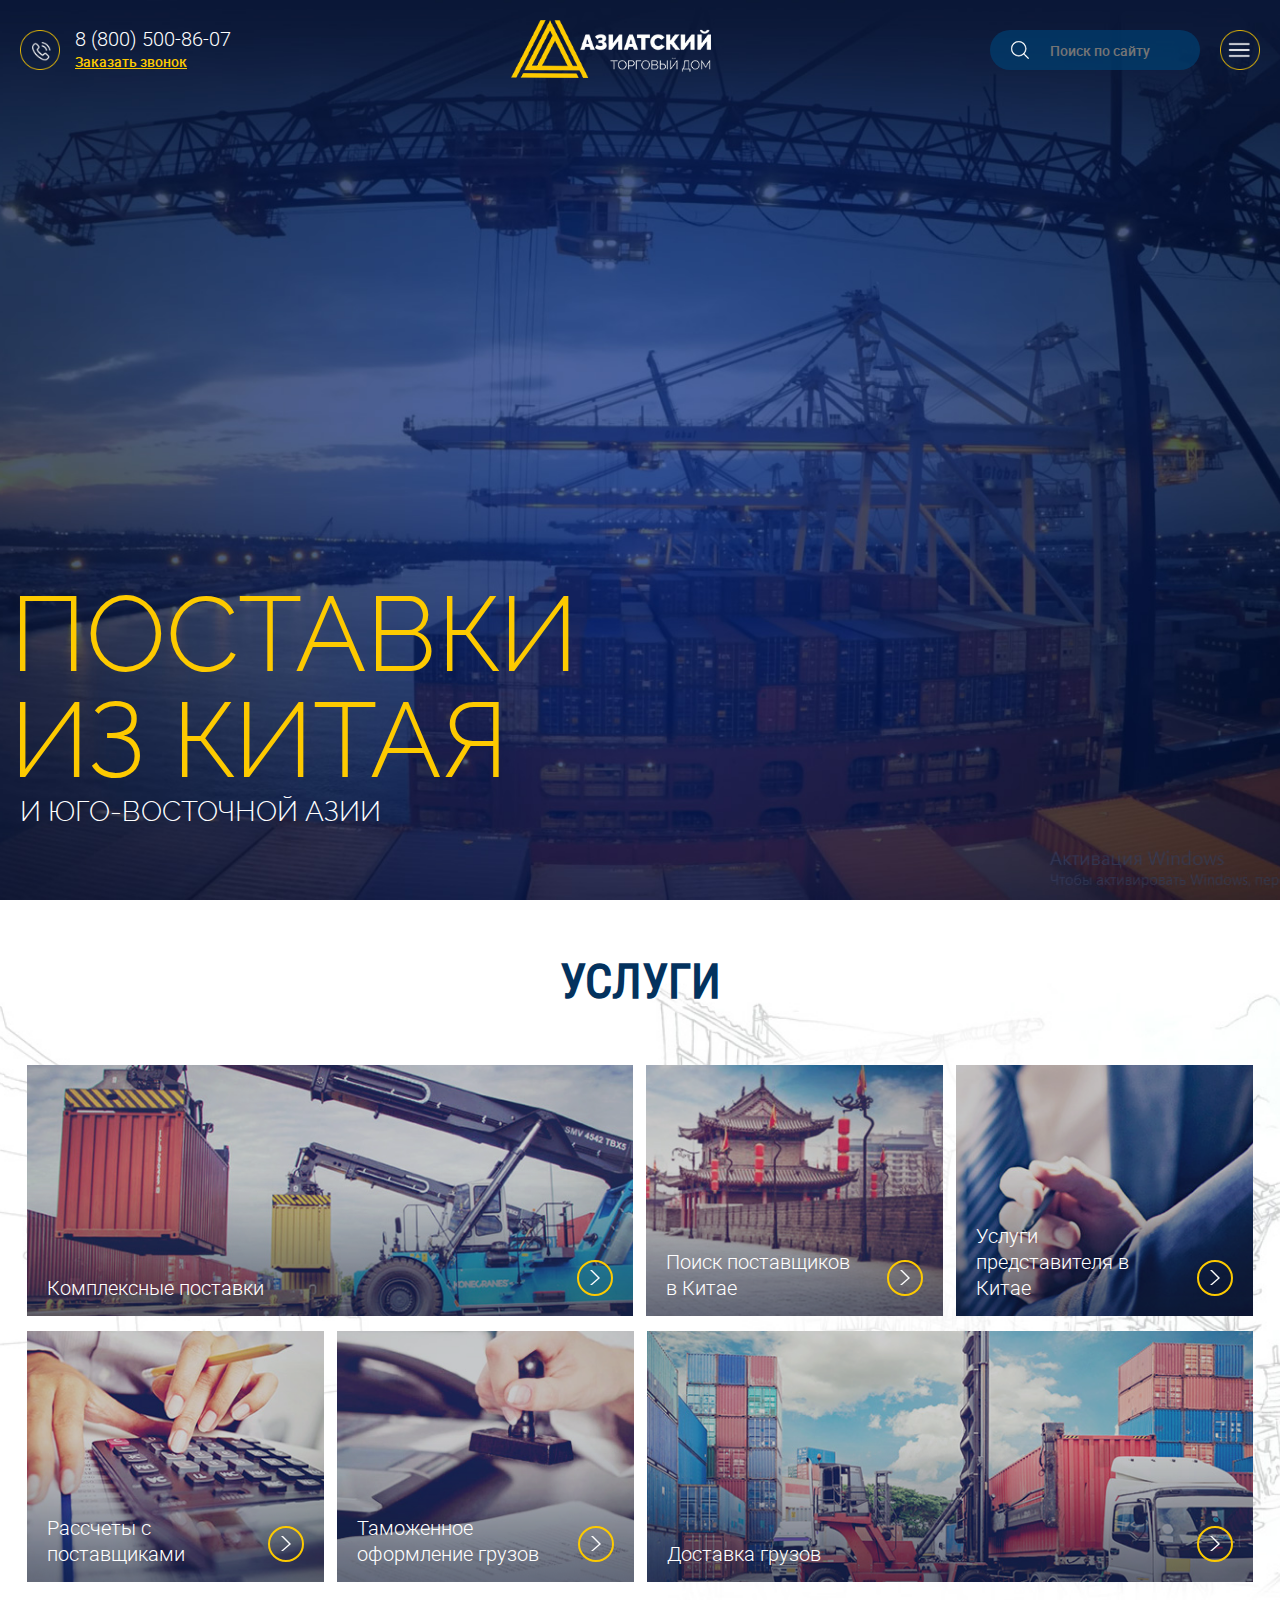
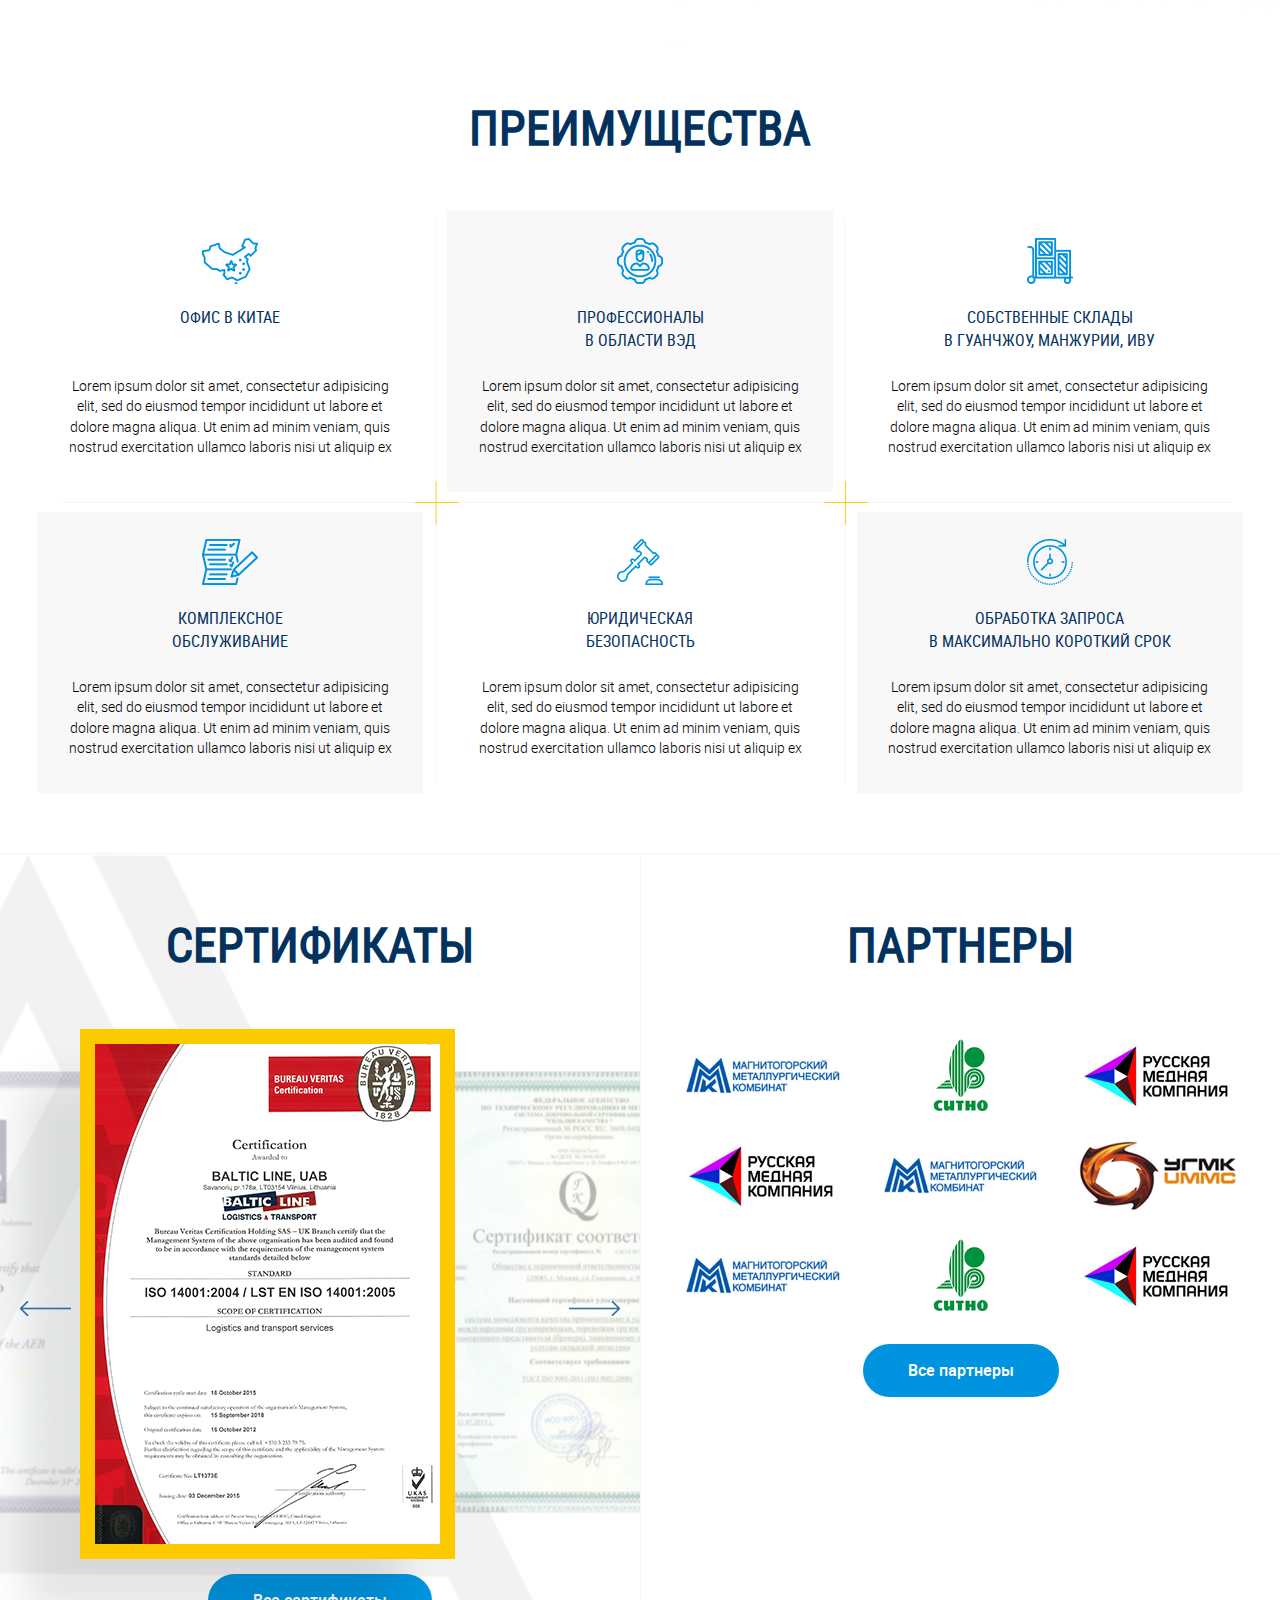
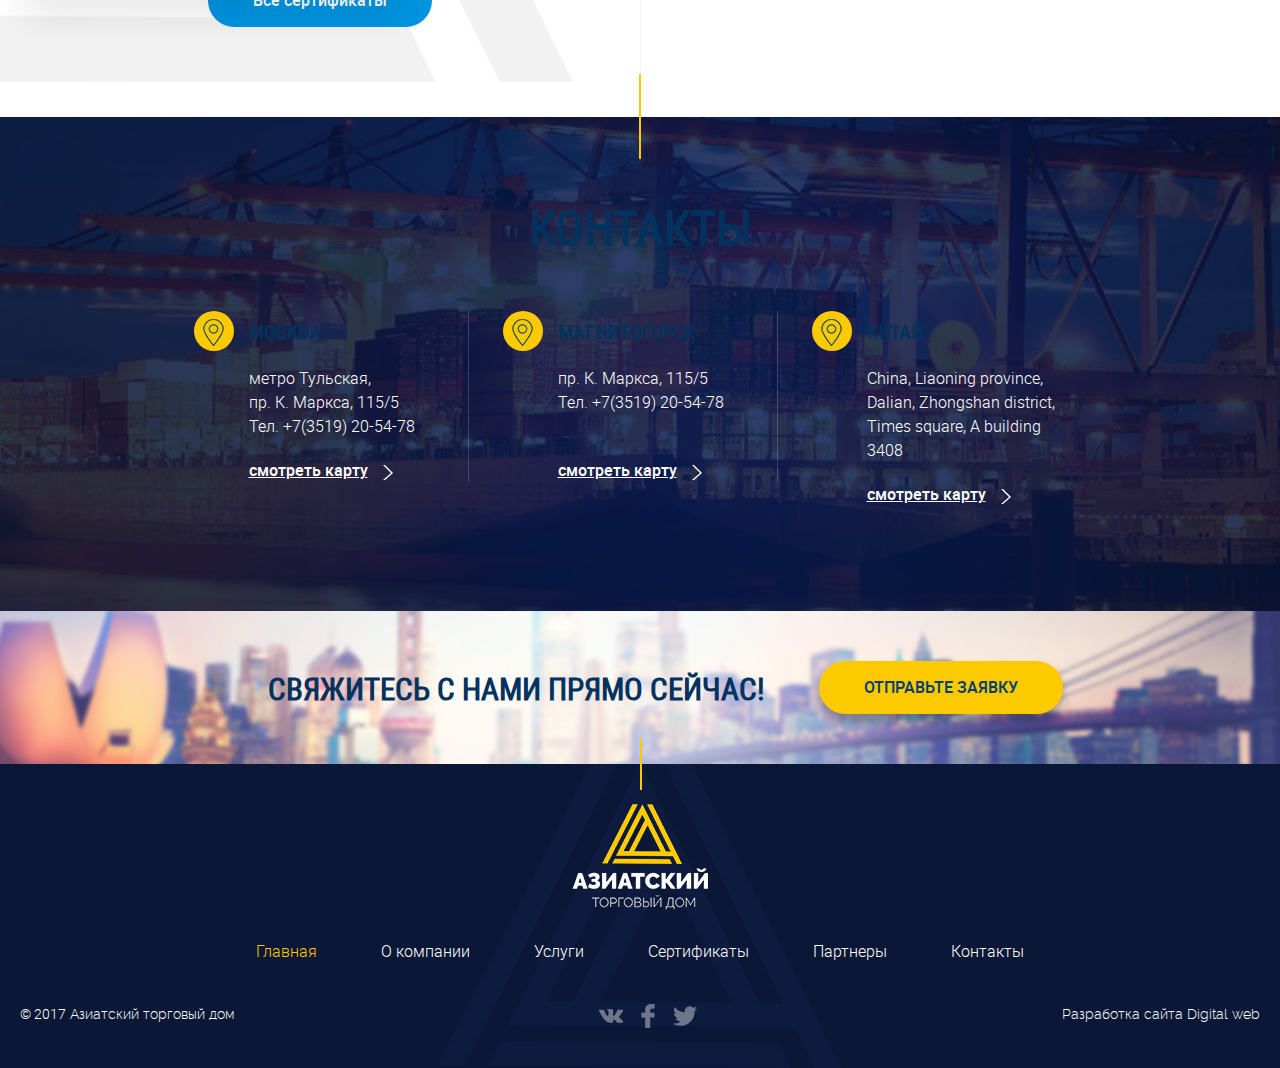
==== commit f7b677f9: "остальная верстка 2" ====
--- a/index.html
+++ b/index.html
@@ -359,7 +359,7 @@
 		<div class="h2">Свяжитесь с нами прямо сейчас!</div>
 		<a class="button" href="#">отправьте заявку</a>
 		
-		<div style="display: block;" class="my_form my_modal_window gUniFormModalWindow" id="gUniModal_68fc63685280651863fcd1aae505428f"><!-- !!! добавить классы .my_form .my_modal_window -->
+		<div class="my_form my_modal_window gUniFormModalWindow" id="gUniModal_68fc63685280651863fcd1aae505428f"><!-- !!! добавить классы .my_form .my_modal_window -->
 			<div class="gUniFormHideScrollBar">
 				<div class="gUniFormCn100">
 					<div class="gUniFormModalWindowContainer">
@@ -427,7 +427,7 @@
 				</div>
 			</div>
 		</div>
-		<div style="display: block;" class="my_form my_modal_window gUniFormSuccess" id="success_68fc63685280651863fcd1aae505428f"><!-- !!! добавить классы .my_form .my_modal_window -->
+		<div class="my_form my_modal_window gUniFormSuccess" id="success_68fc63685280651863fcd1aae505428f"><!-- !!! добавить классы .my_form .my_modal_window -->
 			<div class="gUniFormSuccessContainer">
 				<div class="gUniFormSuccessBg">
 					<div class="gUniFormSuccessMiddler">
--- a/template_styles.css
+++ b/template_styles.css
@@ -2106,180 +2106,42 @@
   margin-top: 1px;
 }
 
-#form1 {
-  z-index: 12;
-}
-
-#form2 {
-  z-index: 7;
-}
-
-#form3 {
-  z-index: 2;
-}
-#form3 input[type="text"] {
-  text-align: left;
-}
-
 @media screen and (max-width: 1600px) {
-  .main_section.form .in {
-    padding: 50px 20px 25px;
-    z-index: 2;
-  }
-  .main_section.form .h2 {
-    font-size: 32px;
-    line-height: 130%;
-  }
-  .main_section.form p {
-    font-size: 22px;
-    line-height: 145%;
-  }
-  .main_section.form .button_block {
-    padding-top: 10px;
-    padding-bottom: 30px;
-  }
-
-  .form input[type="text"], .form textarea, .form select {
-    margin: 0 10px 30px;
-    width: 337px;
-    height: 42px;
-    font-size: 16px;
-  }
-  .form textarea, .form input.textarea {
-    min-width: 660px;
-    max-width: 660px;
-    min-height: 42px;
-    max-height: 42px;
-  }
-}
-@media screen and (max-width: 1300px) and (min-width: 1000px) {
-  .main_section.form .in {
-    padding: 40px 20px 15px;
-    z-index: 2;
-  }
-  .main_section.form .h2 {
-    font-size: 29px;
-    line-height: 130%;
-  }
-  .main_section.form p {
-    font-size: 20px;
-    line-height: 145%;
-  }
-  .main_section.form .button_block {
-    padding-top: 10px;
-    padding-bottom: 30px;
-  }
-
-  .main_section.form input[type="text"], .main_section.form textarea, .main_section.form select {
-    margin: 0 10px 30px;
-    width: 287px;
-    height: 40px;
-    font-size: 16px;
-  }
-  .main_section.form textarea, .main_section.form input.textarea {
-    min-width: 580px;
-    max-width: 580px;
-    min-height: 40px;
-    max-height: 40px;
-  }
-  .main_section.form input[type="submit"], .main_section.form input[type="reset"] {
-    width: 265px;
-    font-size: 18px;
-    font-weight: 400;
+  .my_form input, .my_form textarea, .my_form select {
+    width: 22%;
+    margin: 0 1.5% 30px;
+  }
+  .my_form input.name {
+    width: 47%;
+  }
+  .my_form textarea, .my_form input.textarea {
+    min-width: inherit;
+    width: 47%;
   }
 }
 @media screen and (max-width: 999px) {
-  .main_section.form .in {
-    padding: 30px 20px 5px;
-    z-index: 2;
-  }
-  .main_section.form .h2 {
-    font-size: 29px;
-    line-height: 130%;
-  }
-  .main_section.form p {
-    font-size: 20px;
-    line-height: 145%;
-  }
-  .main_section.form .button_block {
-    padding-top: 10px;
-    padding-bottom: 30px;
-  }
-
-  .form form {
-    padding-top: 0px;
-  }
-  .form input[type="text"], .form textarea, .form select {
-    margin: 0 10px 20px;
-    width: 220px;
-    font-size: 16px;
-  }
-  .form textarea, .form input.textarea {
-    min-width: 450px;
-    max-width: 450px;
-  }
-  .form input[type="submit"], .form input[type="reset"] {
-    margin-right: 0;
-    width: 200px;
-    height: 50px;
-    font-size: 16px;
-    font-weight: 400;
-  }
-  .form input[type="submit"]:active, .form input[type="reset"]:active {
-    height: 48px;
+  .my_form input, .my_form textarea, .my_form select {
+    width: 47%;
+  }
+  .my_form input.name {
+    width: 97%;
+    float: none;
+  }
+  .my_form textarea, .my_form input.textarea {
+    width: 97%;
+    margin-bottom: 50px;
+    max-width: 97%;
   }
 }
 @media screen and (max-width: 590px) {
-  .main_section.form .h2 {
-    font-size: 25px;
-    line-height: 130%;
-  }
-  .main_section.form p {
-    font-size: 18px;
-    line-height: 145%;
-  }
-
-  .form input[type="text"], .form textarea, .form select {
-    width: 220px;
-    font-size: 15px;
-  }
-  .form textarea, .form input.textarea {
-    min-width: 350px;
-    max-width: 350px;
-  }
-}
-@media screen and (max-width: 450px) {
-  .main_section.form .h2 {
-    font-size: 22px;
-    line-height: 130%;
-  }
-  .main_section.form p {
-    font-size: 16px;
-    line-height: 145%;
-  }
-
-  .form input[type="text"], .form textarea, .form select {
-    width: 280px;
-  }
-  .form textarea, .form input.textarea {
-    min-width: 280px;
-    max-width: 280px;
-  }
-
-  #form3 input[type="text"] {
-    text-align: center;
-  }
-}
-/* for IE9 */
-@media screen and (min-width: 0\0) {
-  .main_section.form {
-    background-attachment: inherit;
-  }
-}
-/* for IE10 & IE11 */
-@media screen and (-ms-high-contrast: active), (-ms-high-contrast: none) {
-  .main_section.form {
-    background-attachment: inherit;
+  .my_form input, .my_form textarea, .my_form select {
+    width: 97%;
+  }
+  .my_form textarea, .my_form input.textarea {
+    margin-bottom: 30px;
+  }
+  .my_form input[type="submit"], .my_form input[type="reset"] {
+    width: 215px;
   }
 }
 /* end forms styles */
@@ -2636,6 +2498,7 @@
   height: auto;
   line-height: 145%;
   margin-top: -150px;
+  margin-left: -300px;
 }
 .my_modal_window .gUniFormSuccessBg {
   background: none;
@@ -2671,6 +2534,7 @@
   padding: 9px 20px;
   margin-bottom: 30px;
   min-width: inherit;
+  max-width: none;
 }
 .my_modal_window.my_form input:focus, .my_modal_window.my_form textarea:focus {
   border-color: #efc005;
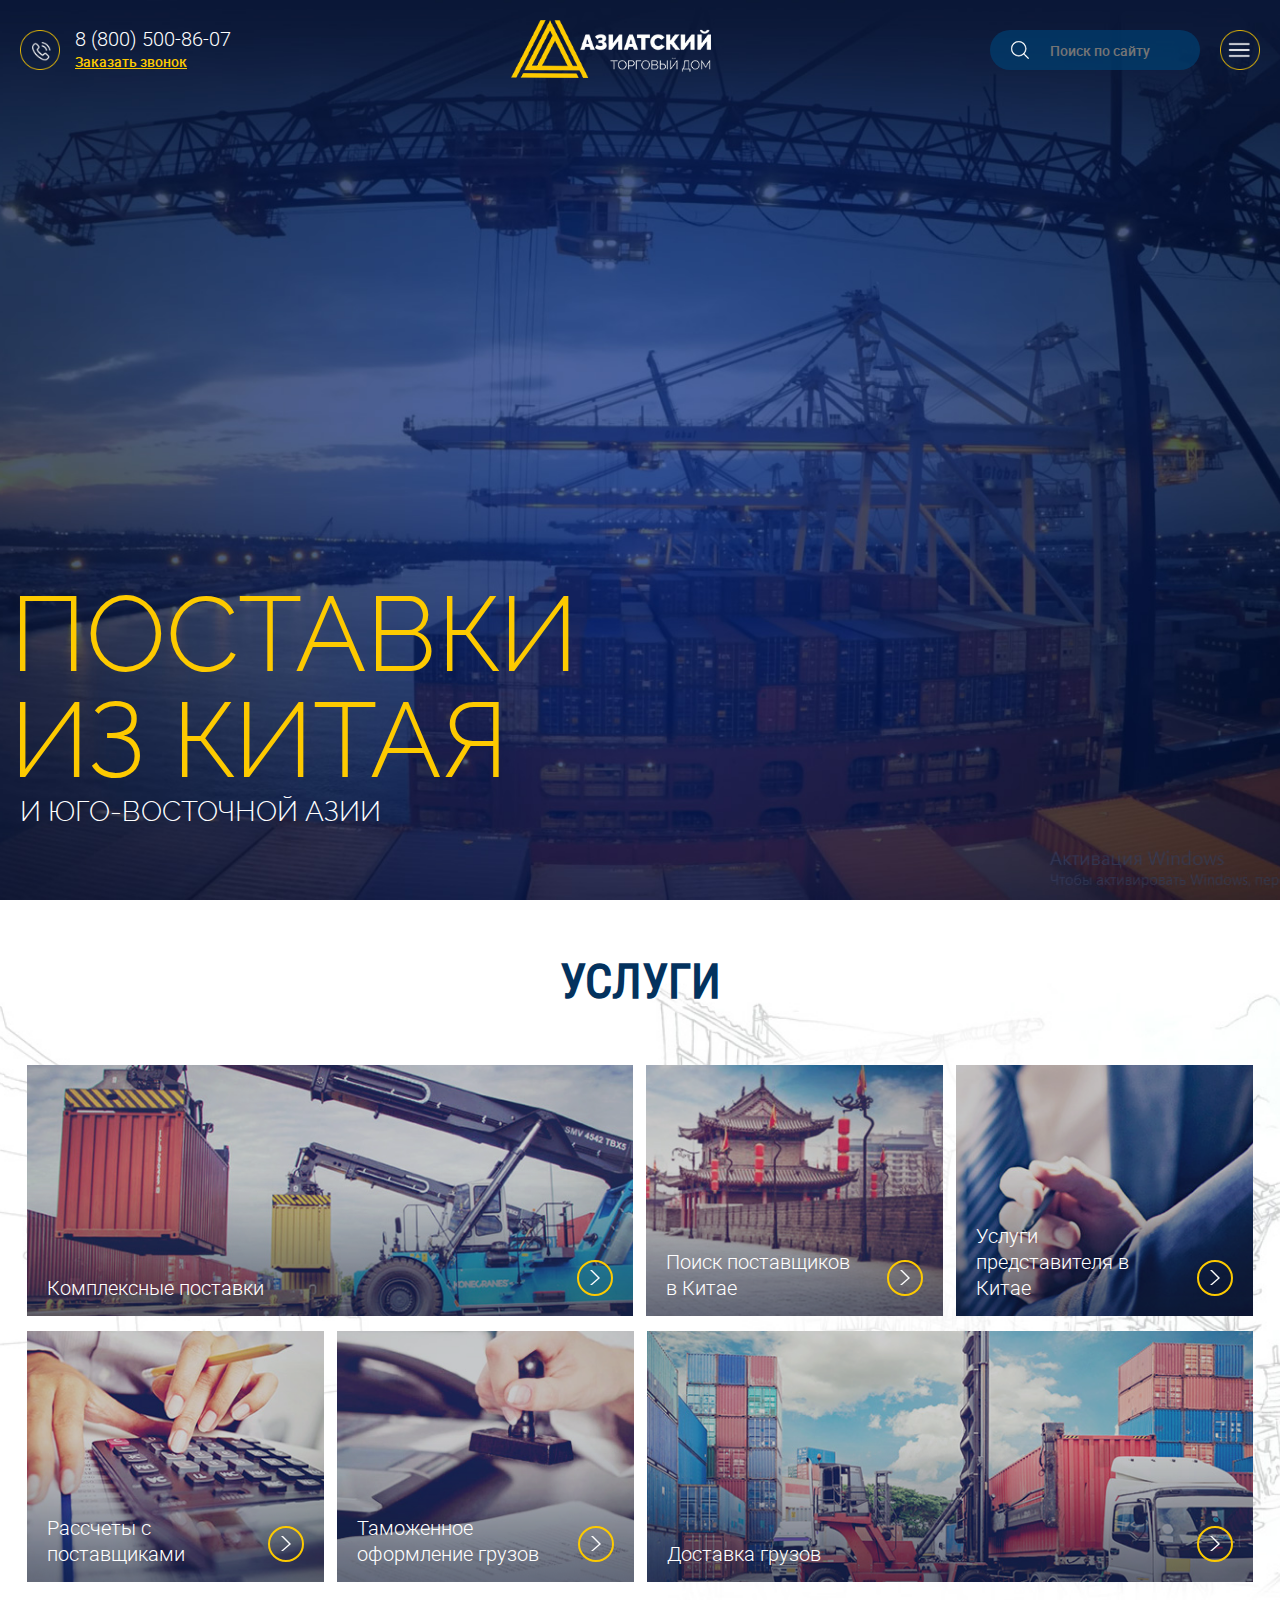
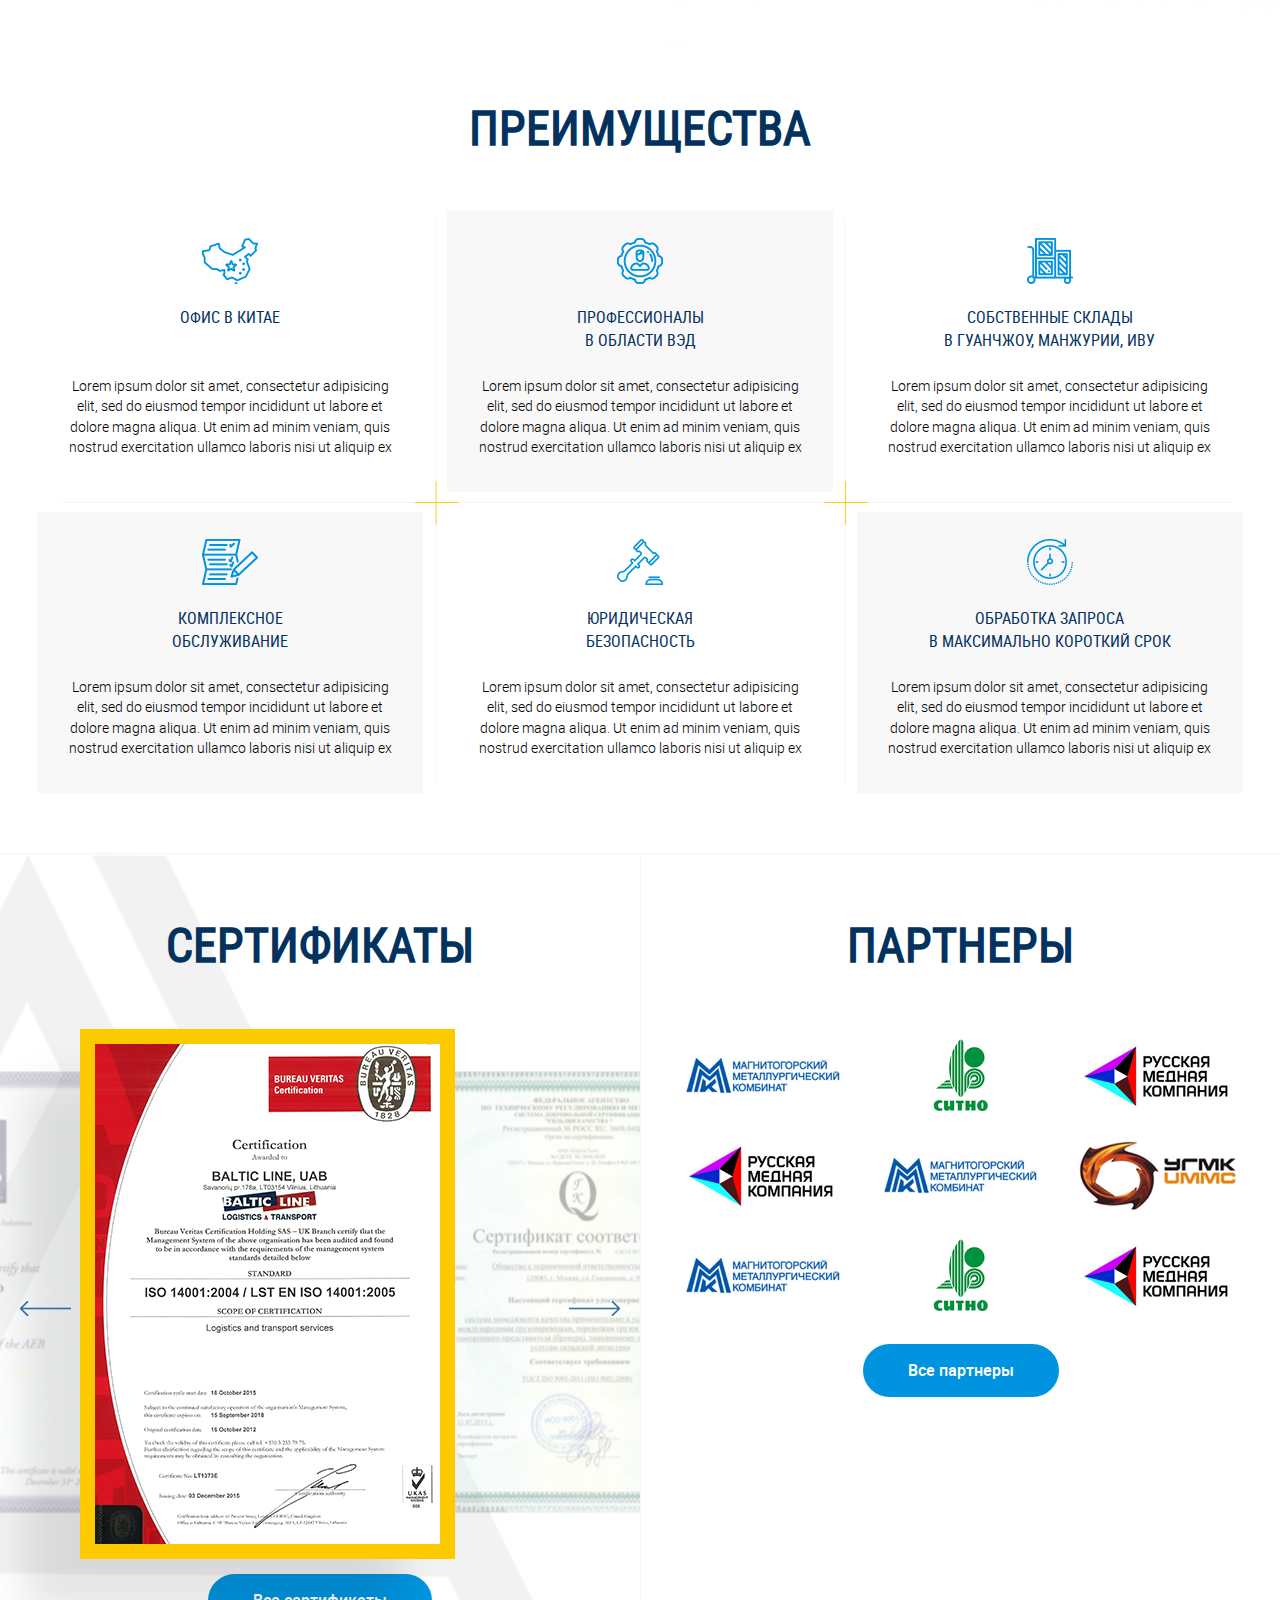
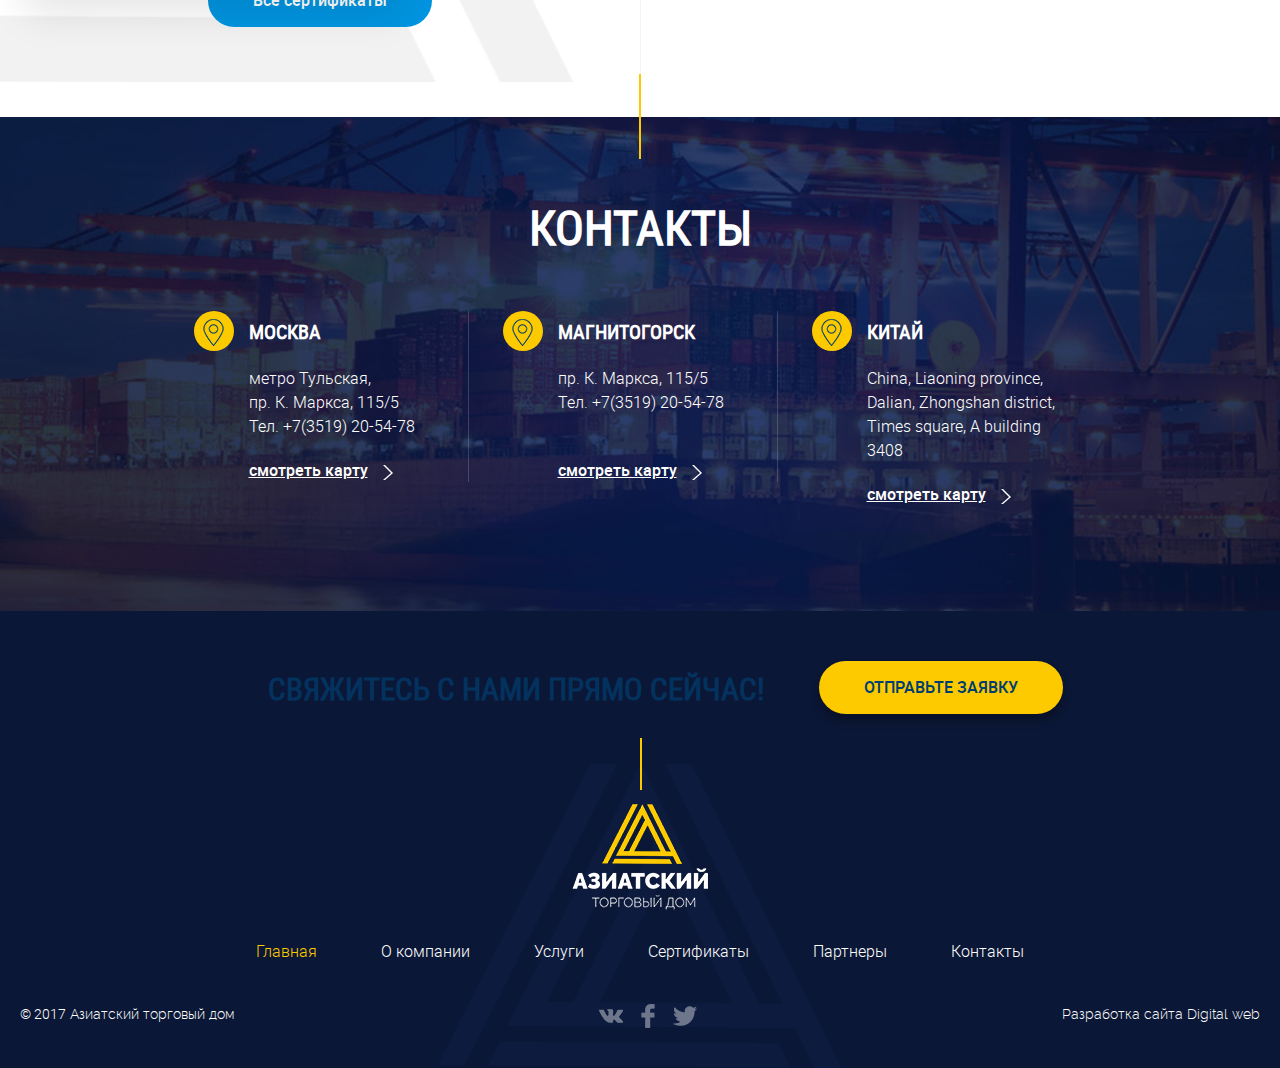
==== commit 10d5cdfa: "правки" ====
--- a/index.html
+++ b/index.html
@@ -99,18 +99,18 @@
 		<nav>
 			<div class="main_menu_wrap">
 			    <ul class="main_menu">
-				<li>
+				<li class="active">
 					<a href="#" title="Главная страница">Главная</a>
 				</li>
 				<li>
 					<a href="about.html" title="О компании">О компании</a>
 				</li>
-				<li class="active">
+				<li>
 					<a href="services.html" title="Услуги">Услуги</a>
 					<ul>
 						<li><a href="services-text.html" title="Комплексные поставки ">Комплексные поставки </a></li>
 						<li><a href="services-text.html" title="Поиск поставщиков в Китае">Поиск поставщиков в Китае</a></li>
-						<li class="active"><a href="services-text.html" title="Рассчеты с поставщиками">Рассчеты с поставщиками</a></li>
+						<li><a href="services-text.html" title="Рассчеты с поставщиками">Рассчеты с поставщиками</a></li>
 						<li><a href="services-text.html" title="Таможенное оформление грузов">Таможенное оформление грузов</a></li>
 						<li><a href="services-text.html" title="Доставка грузов">Доставка грузов</a></li>
 						<li><a href="services-text.html" title="Услуги представителя в Китае">Услуги представителя в Китае</a></li>
--- a/template_styles.css
+++ b/template_styles.css
@@ -1522,6 +1522,7 @@
   top: 0;
   margin: 0 -1px -1px 0;
   text-align: center;
+  overflow: hidden;
 }
 #inner .partners_wrap .partner img {
   max-width: 70%;
@@ -1543,7 +1544,7 @@
   }
   #partners .partner {
     height: 110px;
-    line-height: 120px;
+    line-height: 110px;
     margin: 10px 3% 20px;
   }
 }
@@ -1915,8 +1916,12 @@
   }
 }
 @media screen and (max-width: 800px) {
+  .left_col {
+    display: none;
+  }
+
   .left_col + .text {
-    margin-left: 320px;
+    margin-left: 0px;
   }
 
   .page_404 .in {
@@ -1945,10 +1950,6 @@
   .img_text_wrap .text {
     padding: 30px 20px 10px;
     font-size: 14px;
-  }
-
-  .left_col {
-    display: none;
   }
 
   .left_col + .text {
@@ -2160,9 +2161,6 @@
   left: 50%;
   margin-left: -1px;
 }
-#index #contacts h1, #index #contacts .h1 {
-  color: #03325e;
-}
 
 #contacts {
   background: #0b1736 url(images/contacts_page_bg.jpg) center top no-repeat;
@@ -2208,6 +2206,7 @@
   text-transform: uppercase;
   font-weight: 900;
   position: relative;
+  color: #fff;
 }
 #contacts .cont h4:before {
   content: '';
@@ -2396,6 +2395,7 @@
 /* start send_application styles */
 #send_application {
   background: #0b1736 url(images/send_application_bg.jpg) center no-repeat;
+  background-attachment: fixed;
   background-size: cover;
 }
 #send_application .in {
